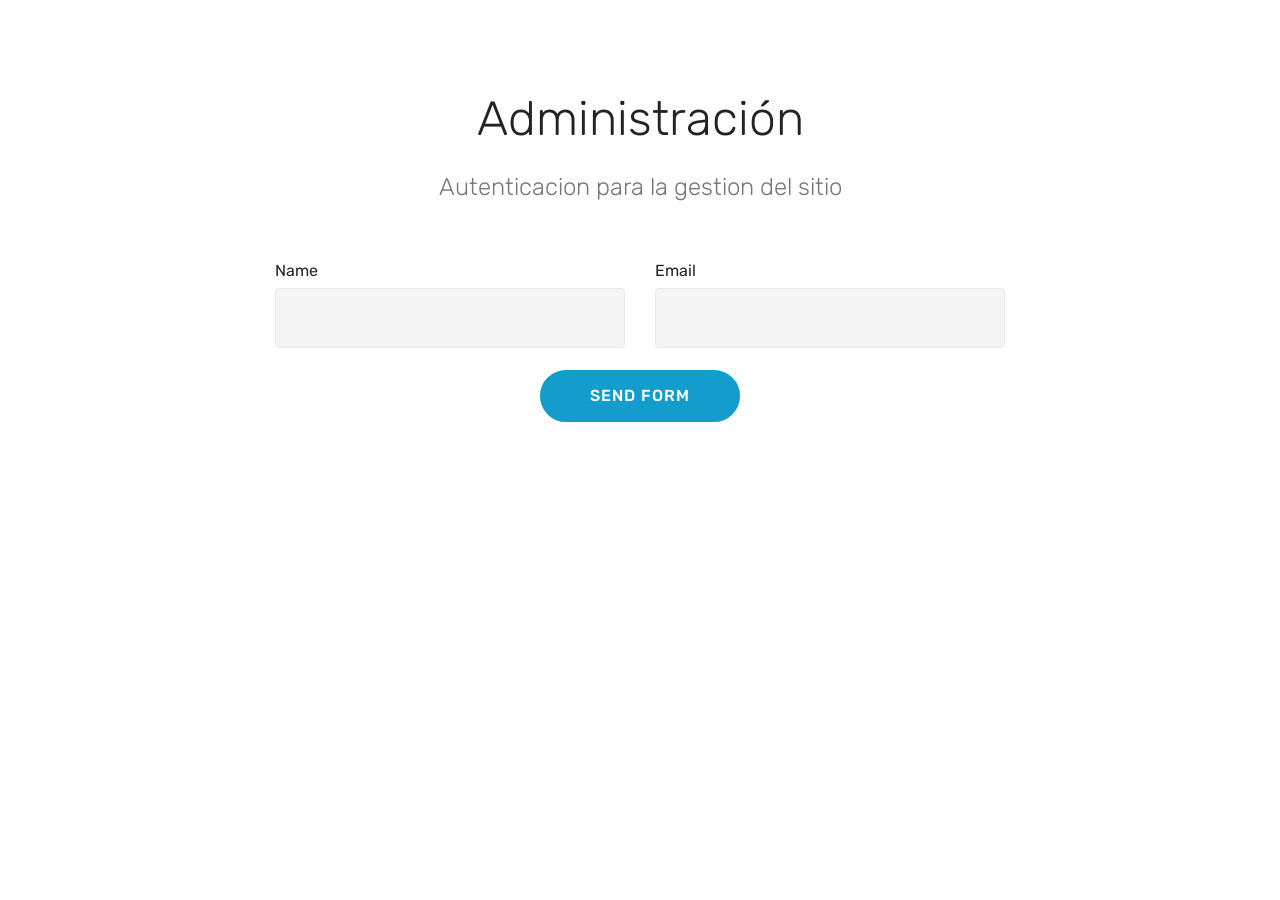
==== src/main/webapp/administra.html @ d298a190 "version 1.0" ====
<!DOCTYPE html>
<html >
<head>
  <!-- Site made with Mobirise Website Builder v4.7.6, https://mobirise.com -->
  <meta charset="UTF-8">
  <meta http-equiv="X-UA-Compatible" content="IE=edge">
  <meta name="generator" content="Mobirise v4.7.6, mobirise.com">
  <meta name="viewport" content="width=device-width, initial-scale=1, minimum-scale=1">
  <link rel="shortcut icon" href="assets/images/logo-corporativo-unir-1-122x60.jpg" type="image/x-icon">
  <meta name="description" content="Website Builder Description">
  <title>administra</title>
  <link rel="stylesheet" href="assets/tether/tether.min.css">
  <link rel="stylesheet" href="assets/bootstrap/css/bootstrap.min.css">
  <link rel="stylesheet" href="assets/bootstrap/css/bootstrap-grid.min.css">
  <link rel="stylesheet" href="assets/bootstrap/css/bootstrap-reboot.min.css">
  <link rel="stylesheet" href="assets/theme/css/style.css">
  <link rel="stylesheet" href="assets/mobirise/css/mbr-additional.css" type="text/css">
  
  
  
</head>
<body>
  <section class="mbr-section form1 cid-qTmgMmeKUG" id="form1-c">

    

    
    <div class="container">
        <div class="row justify-content-center">
            <div class="title col-12 col-lg-8">
                <h2 class="mbr-section-title align-center pb-3 mbr-fonts-style display-2">
                    Administración</h2>
                <h3 class="mbr-section-subtitle align-center mbr-light pb-3 mbr-fonts-style display-5">
                    Autenticacion para la gestion del sitio</h3>
            </div>
        </div>
    </div>
    <div class="container">
        <div class="row justify-content-center">
            <div class="media-container-column col-lg-8" data-form-type="formoid">
                    <div data-form-alert="" hidden="">GRACIAS</div>
            
                    <form class="mbr-form" action="https://mobirise.com/" method="post" data-form-title="Mobirise Form"><input type="hidden" name="email" data-form-email="true" value="Ipz2RAvZMnTRL8A3OuPUV4j29T8P5VPYqhgwn8iJYJGTXv1GTcGL+84+UZfvn0Dc9oRqTUjliE+okbASjLWRcMv5nC27DkCuWOg7b8nq8BiGVfUMK4Eyf81vHFym4gHz" data-form-field="Email">
                        <div class="row row-sm-offset">
                            <div class="col-md-4 multi-horizontal" data-for="name">
                                <div class="form-group">
                                    <label class="form-control-label mbr-fonts-style display-7" for="name-form1-c">Name</label>
                                    <input type="text" class="form-control" name="name" data-form-field="Name" required="" id="name-form1-c">
                                </div>
                            </div>
                            <div class="col-md-4 multi-horizontal" data-for="email">
                                <div class="form-group">
                                    <label class="form-control-label mbr-fonts-style display-7" for="email-form1-c">Email</label>
                                    <input type="email" class="form-control" name="email" data-form-field="Email" required="" id="email-form1-c">
                                </div>
                            </div>
                            
                        </div>
                        
            
                        <span class="input-group-btn">
                            <button href="" type="submit" class="btn btn-primary btn-form display-4">SEND FORM</button>
                        </span>
                    </form>
            </div>
        </div>
    </div>
</section>


  <section class="engine"><a href="https://mobirise.me/d">free website maker</a></section><script src="assets/web/assets/jquery/jquery.min.js"></script>
  <script src="assets/popper/popper.min.js"></script>
  <script src="assets/tether/tether.min.js"></script>
  <script src="assets/bootstrap/js/bootstrap.min.js"></script>
  <script src="assets/smoothscroll/smooth-scroll.js"></script>
  <script src="assets/theme/js/script.js"></script>
  <script src="assets/formoid/formoid.min.js"></script>
  
  
</body>
</html>
---- src/main/webapp/assets/theme/css/style.css ----
/*!
 * Mobirise v4 theme (https://mobirise.com/)
 * Copyright 2017 Mobirise
 */
section {
  background-color: #eeeeee; }

section,
.container,
.container-fluid {
  position: relative;
  word-wrap: break-word; }

a.mbr-iconfont:hover {
  text-decoration: none; }

.article .lead p, .article .lead ul, .article .lead ol, .article .lead pre, .article .lead blockquote {
  margin-bottom: 0; }

a {
  font-style: normal;
  font-weight: 400;
  cursor: pointer; }
  a, a:hover {
    text-decoration: none; }

figure {
  margin-bottom: 0; }

body {
  color: #232323; }

h1, h2, h3, h4, h5, h6,
.h1, .h2, .h3, .h4, .h5, .h6,
.display-1, .display-2, .display-3, .display-4 {
  line-height: 1;
  word-break: break-word;
  word-wrap: break-word; }

b, strong {
  font-weight: bold; }

blockquote {
  padding: 10px 0 10px 20px;
  position: relative;
  border-left: 2px solid;
  border-color: #ff3366; }

input:-webkit-autofill, input:-webkit-autofill:hover, input:-webkit-autofill:focus, input:-webkit-autofill:active {
  transition-delay: 9999s;
  transition-property: background-color, color; }

textarea[type="hidden"] {
  display: none; }

body {
  position: relative; }

section {
  background-position: 50% 50%;
  background-repeat: no-repeat;
  background-size: cover; }
  section .mbr-background-video,
  section .mbr-background-video-preview {
    position: absolute;
    bottom: 0;
    left: 0;
    right: 0;
    top: 0; }

.hidden {
  visibility: hidden; }

.mbr-z-index20 {
  z-index: 20; }

/*! Base colors */
.mbr-white {
  color: #ffffff; }

.mbr-black {
  color: #000000; }

.mbr-bg-white {
  background-color: #ffffff; }

.mbr-bg-black {
  background-color: #000000; }

/*! Text-aligns */
.align-left {
  text-align: left; }

.align-center {
  text-align: center; }

.align-right {
  text-align: right; }

@media (max-width: 767px) {
  .align-left, .align-center, .align-right, .mbr-section-btn, .mbr-section-title {
    text-align: center; } }
/*! Font-weight  */
.mbr-light {
  font-weight: 300; }

.mbr-regular {
  font-weight: 400; }

.mbr-semibold {
  font-weight: 500; }

.mbr-bold {
  font-weight: 700; }

/*! Media  */
.media-size-item {
  -webkit-flex: 1 1 auto;
  -moz-flex: 1 1 auto;
  -ms-flex: 1 1 auto;
  -o-flex: 1 1 auto;
  flex: 1 1 auto; }

.media-content {
  -webkit-flex-basis: 100%;
  flex-basis: 100%; }

.media-container-row {
  display: -ms-flexbox;
  display: -webkit-flex;
  display: flex;
  -webkit-flex-direction: row;
  -ms-flex-direction: row;
  flex-direction: row;
  -webkit-flex-wrap: wrap;
  -ms-flex-wrap: wrap;
  flex-wrap: wrap;
  -webkit-justify-content: center;
  -ms-flex-pack: center;
  justify-content: center;
  -webkit-align-content: center;
  -ms-flex-line-pack: center;
  align-content: center;
  -webkit-align-items: start;
  -ms-flex-align: start;
  align-items: start; }
  .media-container-row .media-size-item {
    width: 400px; }

.media-container-column {
  display: -ms-flexbox;
  display: -webkit-flex;
  display: flex;
  -webkit-flex-direction: column;
  -ms-flex-direction: column;
  flex-direction: column;
  -webkit-flex-wrap: wrap;
  -ms-flex-wrap: wrap;
  flex-wrap: wrap;
  -webkit-justify-content: center;
  -ms-flex-pack: center;
  justify-content: center;
  -webkit-align-content: center;
  -ms-flex-line-pack: center;
  align-content: center;
  -webkit-align-items: stretch;
  -ms-flex-align: stretch;
  align-items: stretch; }
  .media-container-column > * {
    width: 100%; }

@media (min-width: 992px) {
  .media-container-row {
    -webkit-flex-wrap: nowrap;
    -ms-flex-wrap: nowrap;
    flex-wrap: nowrap; } }
figure {
  overflow: hidden; }

figure[mbr-media-size] {
  transition: width 0.1s; }

.mbr-figure img, .mbr-figure iframe {
  display: block;
  width: 100%; }

.card {
  background-color: transparent;
  border: none; }

.card-img {
  text-align: center;
  flex-shrink: 0; }

.media {
  max-width: 100%;
  margin: 0 auto; }

.mbr-figure {
  -ms-flex-item-align: center;
  -ms-grid-row-align: center;
  -webkit-align-self: center;
  align-self: center; }

.media-container > div {
  max-width: 100%; }

.mbr-figure img, .card-img img {
  width: 100%; }

@media (max-width: 991px) {
  .media-size-item {
    width: auto !important; }

  .media {
    width: auto; }

  .mbr-figure {
    width: 100% !important; } }
/*! Buttons */
.mbr-section-btn {
  margin-left: -.25rem;
  margin-right: -.25rem;
  font-size: 0; }

nav .mbr-section-btn {
  margin-left: 0rem;
  margin-right: 0rem; }

/*! Btn icon margin */
.btn .mbr-iconfont, .btn.btn-sm .mbr-iconfont {
  cursor: pointer;
  margin-right: 0.5rem; }

.btn.btn-md .mbr-iconfont, .btn.btn-md .mbr-iconfont {
  margin-right: 0.8rem; }

.mbr-regular {
  font-weight: 400; }

.mbr-semibold {
  font-weight: 500; }

.mbr-bold {
  font-weight: 700; }

[type="submit"] {
  -webkit-appearance: none; }

/*! Full-screen */
.mbr-fullscreen .mbr-overlay {
  min-height: 100vh; }

.mbr-fullscreen {
  display: flex;
  display: -webkit-flex;
  display: -moz-flex;
  display: -ms-flex;
  display: -o-flex;
  align-items: center;
  -webkit-align-items: center;
  min-height: 100vh;
  padding-top: 3rem;
  padding-bottom: 3rem; }

/*! Map */
.map {
  height: 25rem;
  position: relative; }
  .map iframe {
    width: 100%;
    height: 100%; }

/* Form */
.form-asterisk {
  font-family: initial;
  position: absolute;
  top: -2px;
  font-weight: normal; }

/*! Scroll to top arrow */
.mbr-arrow-up {
  bottom: 25px;
  right: 90px;
  position: fixed;
  text-align: right;
  z-index: 5000;
  color: #ffffff;
  font-size: 32px;
  transform: rotate(180deg);
  -webkit-transform: rotate(180deg); }

.mbr-arrow-up a {
  background: rgba(0, 0, 0, 0.2);
  border-radius: 3px;
  color: #fff;
  display: inline-block;
  height: 60px;
  width: 60px;
  outline-style: none !important;
  position: relative;
  text-decoration: none;
  transition: all .3s ease-in-out;
  cursor: pointer;
  text-align: center; }
  .mbr-arrow-up a:hover {
    background-color: rgba(0, 0, 0, 0.4); }
  .mbr-arrow-up a i {
    line-height: 60px; }

.mbr-arrow-up-icon {
  display: block;
  color: #fff; }

.mbr-arrow-up-icon::before {
  content: "\203a";
  display: inline-block;
  font-family: serif;
  font-size: 32px;
  line-height: 1;
  font-style: normal;
  position: relative;
  top: 6px;
  left: -4px;
  -webkit-transform: rotate(-90deg);
  transform: rotate(-90deg); }

/*! Arrow Down */
.mbr-arrow {
  position: absolute;
  bottom: 45px;
  left: 50%;
  width: 60px;
  height: 60px;
  cursor: pointer;
  background-color: rgba(80, 80, 80, 0.5);
  border-radius: 50%;
  -webkit-transform: translateX(-50%);
  transform: translateX(-50%); }
  .mbr-arrow > a {
    display: inline-block;
    text-decoration: none;
    outline-style: none;
    -webkit-animation: arrowdown 1.7s ease-in-out infinite;
    animation: arrowdown 1.7s ease-in-out infinite; }
    .mbr-arrow > a > i {
      position: absolute;
      top: -2px;
      left: 15px;
      font-size: 2rem; }

@keyframes arrowdown {
  0% {
    transform: translateY(0px);
    -webkit-transform: translateY(0px); }
  50% {
    transform: translateY(-5px);
    -webkit-transform: translateY(-5px); }
  100% {
    transform: translateY(0px);
    -webkit-transform: translateY(0px); } }
@-webkit-keyframes arrowdown {
  0% {
    transform: translateY(0px);
    -webkit-transform: translateY(0px); }
  50% {
    transform: translateY(-5px);
    -webkit-transform: translateY(-5px); }
  100% {
    transform: translateY(0px);
    -webkit-transform: translateY(0px); } }
@media (max-width: 500px) {
  .mbr-arrow-up {
    left: 50%;
    right: auto;
    transform: translateX(-50%) rotate(180deg);
    -webkit-transform: translateX(-50%) rotate(180deg); } }
/*Gradients animation*/
@keyframes gradient-animation {
  from {
    background-position: 0% 100%;
    animation-timing-function: ease-in-out; }
  to {
    background-position: 100% 0%;
    animation-timing-function: ease-in-out; } }
@-webkit-keyframes gradient-animation {
  from {
    background-position: 0% 100%;
    animation-timing-function: ease-in-out; }
  to {
    background-position: 100% 0%;
    animation-timing-function: ease-in-out; } }
.bg-gradient {
  background-size: 200% 200%;
  animation: gradient-animation 5s infinite alternate;
  -webkit-animation: gradient-animation 5s infinite alternate; }

.menu .navbar-brand {
  display: -webkit-flex; }
  .menu .navbar-brand span {
    display: flex;
    display: -webkit-flex; }
  .menu .navbar-brand .navbar-caption-wrap {
    display: -webkit-flex; }
  .menu .navbar-brand .navbar-logo img {
    display: -webkit-flex; }
@media (min-width: 768px) and (max-width: 991px) {
  .menu .navbar-toggleable-sm .navbar-nav {
    display: -webkit-box;
    display: -webkit-flex;
    display: -ms-flexbox; } }
@media (min-width: 992px) {
  .menu .navbar-nav.nav-dropdown {
    display: -webkit-flex; }
  .menu .navbar-toggleable-sm .navbar-collapse {
    display: -webkit-flex !important; } }

/*# sourceMappingURL=style.css.map */
.engine {
	position: absolute;
	text-indent: -2400px;
	text-align: center;
	padding: 0;
	top: 0;
	left: -2400px;
}
---- src/main/webapp/assets/mobirise/css/mbr-additional.css ----
@import url(https://fonts.googleapis.com/css?family=Rubik:300,300i,400,400i,500,500i,700,700i,900,900i);





body {
  font-style: normal;
  line-height: 1.5;
}
.mbr-section-title {
  font-style: normal;
  line-height: 1.2;
}
.mbr-section-subtitle {
  line-height: 1.3;
}
.mbr-text {
  font-style: normal;
  line-height: 1.6;
}
.display-1 {
  font-family: 'Rubik', sans-serif;
  font-size: 4.25rem;
}
.display-1 > .mbr-iconfont {
  font-size: 6.8rem;
}
.display-2 {
  font-family: 'Rubik', sans-serif;
  font-size: 3rem;
}
.display-2 > .mbr-iconfont {
  font-size: 4.8rem;
}
.display-4 {
  font-family: 'Rubik', sans-serif;
  font-size: 1rem;
}
.display-4 > .mbr-iconfont {
  font-size: 1.6rem;
}
.display-5 {
  font-family: 'Rubik', sans-serif;
  font-size: 1.5rem;
}
.display-5 > .mbr-iconfont {
  font-size: 2.4rem;
}
.display-7 {
  font-family: 'Rubik', sans-serif;
  font-size: 1rem;
}
.display-7 > .mbr-iconfont {
  font-size: 1.6rem;
}
/* ---- Fluid typography for mobile devices ---- */
/* 1.4 - font scale ratio ( bootstrap == 1.42857 ) */
/* 100vw - current viewport width */
/* (48 - 20)  48 == 48rem == 768px, 20 == 20rem == 320px(minimal supported viewport) */
/* 0.65 - min scale variable, may vary */
@media (max-width: 768px) {
  .display-1 {
    font-size: 3.4rem;
    font-size: calc( 2.1374999999999997rem + (4.25 - 2.1374999999999997) * ((100vw - 20rem) / (48 - 20)));
    line-height: calc( 1.4 * (2.1374999999999997rem + (4.25 - 2.1374999999999997) * ((100vw - 20rem) / (48 - 20))));
  }
  .display-2 {
    font-size: 2.4rem;
    font-size: calc( 1.7rem + (3 - 1.7) * ((100vw - 20rem) / (48 - 20)));
    line-height: calc( 1.4 * (1.7rem + (3 - 1.7) * ((100vw - 20rem) / (48 - 20))));
  }
  .display-4 {
    font-size: 0.8rem;
    font-size: calc( 1rem + (1 - 1) * ((100vw - 20rem) / (48 - 20)));
    line-height: calc( 1.4 * (1rem + (1 - 1) * ((100vw - 20rem) / (48 - 20))));
  }
  .display-5 {
    font-size: 1.2rem;
    font-size: calc( 1.175rem + (1.5 - 1.175) * ((100vw - 20rem) / (48 - 20)));
    line-height: calc( 1.4 * (1.175rem + (1.5 - 1.175) * ((100vw - 20rem) / (48 - 20))));
  }
}
/* Buttons */
.btn {
  font-weight: 500;
  border-width: 2px;
  font-style: normal;
  letter-spacing: 1px;
  margin: .4rem .8rem;
  white-space: normal;
  -webkit-transition: all 0.3s ease-in-out;
  -moz-transition: all 0.3s ease-in-out;
  transition: all 0.3s ease-in-out;
  padding: 1rem 3rem;
  border-radius: 3px;
  display: inline-flex;
  align-items: center;
  justify-content: center;
  word-break: break-word;
}
.btn-sm {
  font-weight: 500;
  letter-spacing: 1px;
  -webkit-transition: all 0.3s ease-in-out;
  -moz-transition: all 0.3s ease-in-out;
  transition: all 0.3s ease-in-out;
  padding: 0.6rem 1.5rem;
  border-radius: 3px;
}
.btn-md {
  font-weight: 500;
  letter-spacing: 1px;
  margin: .4rem .8rem !important;
  -webkit-transition: all 0.3s ease-in-out;
  -moz-transition: all 0.3s ease-in-out;
  transition: all 0.3s ease-in-out;
  padding: 1rem 3rem;
  border-radius: 3px;
}
.btn-lg {
  font-weight: 500;
  letter-spacing: 1px;
  margin: .4rem .8rem !important;
  -webkit-transition: all 0.3s ease-in-out;
  -moz-transition: all 0.3s ease-in-out;
  transition: all 0.3s ease-in-out;
  padding: 1.2rem 3.2rem;
  border-radius: 3px;
}
.bg-primary {
  background-color: #149dcc !important;
}
.bg-success {
  background-color: #f7ed4a !important;
}
.bg-info {
  background-color: #82786e !important;
}
.bg-warning {
  background-color: #879a9f !important;
}
.bg-danger {
  background-color: #b1a374 !important;
}
.btn-primary,
.btn-primary:active {
  background-color: #149dcc !important;
  border-color: #149dcc !important;
  color: #ffffff !important;
}
.btn-primary:hover,
.btn-primary:focus,
.btn-primary.focus,
.btn-primary.active {
  color: #ffffff !important;
  background-color: #0d6786 !important;
  border-color: #0d6786 !important;
}
.btn-primary.disabled,
.btn-primary:disabled {
  color: #ffffff !important;
  background-color: #0d6786 !important;
  border-color: #0d6786 !important;
}
.btn-secondary,
.btn-secondary:active {
  background-color: #ff3366 !important;
  border-color: #ff3366 !important;
  color: #ffffff !important;
}
.btn-secondary:hover,
.btn-secondary:focus,
.btn-secondary.focus,
.btn-secondary.active {
  color: #ffffff !important;
  background-color: #e50039 !important;
  border-color: #e50039 !important;
}
.btn-secondary.disabled,
.btn-secondary:disabled {
  color: #ffffff !important;
  background-color: #e50039 !important;
  border-color: #e50039 !important;
}
.btn-info,
.btn-info:active {
  background-color: #82786e !important;
  border-color: #82786e !important;
  color: #ffffff !important;
}
.btn-info:hover,
.btn-info:focus,
.btn-info.focus,
.btn-info.active {
  color: #ffffff !important;
  background-color: #59524b !important;
  border-color: #59524b !important;
}
.btn-info.disabled,
.btn-info:disabled {
  color: #ffffff !important;
  background-color: #59524b !important;
  border-color: #59524b !important;
}
.btn-success,
.btn-success:active {
  background-color: #f7ed4a !important;
  border-color: #f7ed4a !important;
  color: #3f3c03 !important;
}
.btn-success:hover,
.btn-success:focus,
.btn-success.focus,
.btn-success.active {
  color: #3f3c03 !important;
  background-color: #eadd0a !important;
  border-color: #eadd0a !important;
}
.btn-success.disabled,
.btn-success:disabled {
  color: #3f3c03 !important;
  background-color: #eadd0a !important;
  border-color: #eadd0a !important;
}
.btn-warning,
.btn-warning:active {
  background-color: #879a9f !important;
  border-color: #879a9f !important;
  color: #ffffff !important;
}
.btn-warning:hover,
.btn-warning:focus,
.btn-warning.focus,
.btn-warning.active {
  color: #ffffff !important;
  background-color: #617479 !important;
  border-color: #617479 !important;
}
.btn-warning.disabled,
.btn-warning:disabled {
  color: #ffffff !important;
  background-color: #617479 !important;
  border-color: #617479 !important;
}
.btn-danger,
.btn-danger:active {
  background-color: #b1a374 !important;
  border-color: #b1a374 !important;
  color: #ffffff !important;
}
.btn-danger:hover,
.btn-danger:focus,
.btn-danger.focus,
.btn-danger.active {
  color: #ffffff !important;
  background-color: #8b7d4e !important;
  border-color: #8b7d4e !important;
}
.btn-danger.disabled,
.btn-danger:disabled {
  color: #ffffff !important;
  background-color: #8b7d4e !important;
  border-color: #8b7d4e !important;
}
.btn-white {
  color: #333333 !important;
}
.btn-white,
.btn-white:active {
  background-color: #ffffff !important;
  border-color: #ffffff !important;
  color: #808080 !important;
}
.btn-white:hover,
.btn-white:focus,
.btn-white.focus,
.btn-white.active {
  color: #808080 !important;
  background-color: #d9d9d9 !important;
  border-color: #d9d9d9 !important;
}
.btn-white.disabled,
.btn-white:disabled {
  color: #808080 !important;
  background-color: #d9d9d9 !important;
  border-color: #d9d9d9 !important;
}
.btn-black,
.btn-black:active {
  background-color: #333333 !important;
  border-color: #333333 !important;
  color: #ffffff !important;
}
.btn-black:hover,
.btn-black:focus,
.btn-black.focus,
.btn-black.active {
  color: #ffffff !important;
  background-color: #0d0d0d !important;
  border-color: #0d0d0d !important;
}
.btn-black.disabled,
.btn-black:disabled {
  color: #ffffff !important;
  background-color: #0d0d0d !important;
  border-color: #0d0d0d !important;
}
.btn-primary-outline,
.btn-primary-outline:active {
  background: none;
  border-color: #0b566f;
  color: #0b566f;
}
.btn-primary-outline:hover,
.btn-primary-outline:focus,
.btn-primary-outline.focus,
.btn-primary-outline.active {
  color: #ffffff;
  background-color: #149dcc;
  border-color: #149dcc;
}
.btn-primary-outline.disabled,
.btn-primary-outline:disabled {
  color: #ffffff !important;
  background-color: #149dcc !important;
  border-color: #149dcc !important;
}
.btn-secondary-outline,
.btn-secondary-outline:active {
  background: none;
  border-color: #cc0033;
  color: #cc0033;
}
.btn-secondary-outline:hover,
.btn-secondary-outline:focus,
.btn-secondary-outline.focus,
.btn-secondary-outline.active {
  color: #ffffff;
  background-color: #ff3366;
  border-color: #ff3366;
}
.btn-secondary-outline.disabled,
.btn-secondary-outline:disabled {
  color: #ffffff !important;
  background-color: #ff3366 !important;
  border-color: #ff3366 !important;
}
.btn-info-outline,
.btn-info-outline:active {
  background: none;
  border-color: #4b453f;
  color: #4b453f;
}
.btn-info-outline:hover,
.btn-info-outline:focus,
.btn-info-outline.focus,
.btn-info-outline.active {
  color: #ffffff;
  background-color: #82786e;
  border-color: #82786e;
}
.btn-info-outline.disabled,
.btn-info-outline:disabled {
  color: #ffffff !important;
  background-color: #82786e !important;
  border-color: #82786e !important;
}
.btn-success-outline,
.btn-success-outline:active {
  background: none;
  border-color: #d2c609;
  color: #d2c609;
}
.btn-success-outline:hover,
.btn-success-outline:focus,
.btn-success-outline.focus,
.btn-success-outline.active {
  color: #3f3c03;
  background-color: #f7ed4a;
  border-color: #f7ed4a;
}
.btn-success-outline.disabled,
.btn-success-outline:disabled {
  color: #3f3c03 !important;
  background-color: #f7ed4a !important;
  border-color: #f7ed4a !important;
}
.btn-warning-outline,
.btn-warning-outline:active {
  background: none;
  border-color: #55666b;
  color: #55666b;
}
.btn-warning-outline:hover,
.btn-warning-outline:focus,
.btn-warning-outline.focus,
.btn-warning-outline.active {
  color: #ffffff;
  background-color: #879a9f;
  border-color: #879a9f;
}
.btn-warning-outline.disabled,
.btn-warning-outline:disabled {
  color: #ffffff !important;
  background-color: #879a9f !important;
  border-color: #879a9f !important;
}
.btn-danger-outline,
.btn-danger-outline:active {
  background: none;
  border-color: #7a6e45;
  color: #7a6e45;
}
.btn-danger-outline:hover,
.btn-danger-outline:focus,
.btn-danger-outline.focus,
.btn-danger-outline.active {
  color: #ffffff;
  background-color: #b1a374;
  border-color: #b1a374;
}
.btn-danger-outline.disabled,
.btn-danger-outline:disabled {
  color: #ffffff !important;
  background-color: #b1a374 !important;
  border-color: #b1a374 !important;
}
.btn-black-outline,
.btn-black-outline:active {
  background: none;
  border-color: #000000;
  color: #000000;
}
.btn-black-outline:hover,
.btn-black-outline:focus,
.btn-black-outline.focus,
.btn-black-outline.active {
  color: #ffffff;
  background-color: #333333;
  border-color: #333333;
}
.btn-black-outline.disabled,
.btn-black-outline:disabled {
  color: #ffffff !important;
  background-color: #333333 !important;
  border-color: #333333 !important;
}
.btn-white-outline,
.btn-white-outline:active,
.btn-white-outline.active {
  background: none;
  border-color: #ffffff;
  color: #ffffff;
}
.btn-white-outline:hover,
.btn-white-outline:focus,
.btn-white-outline.focus {
  color: #333333;
  background-color: #ffffff;
  border-color: #ffffff;
}
.text-primary {
  color: #149dcc !important;
}
.text-secondary {
  color: #ff3366 !important;
}
.text-success {
  color: #f7ed4a !important;
}
.text-info {
  color: #82786e !important;
}
.text-warning {
  color: #879a9f !important;
}
.text-danger {
  color: #b1a374 !important;
}
.text-white {
  color: #ffffff !important;
}
.text-black {
  color: #000000 !important;
}
a.text-primary:hover,
a.text-primary:focus {
  color: #0b566f !important;
}
a.text-secondary:hover,
a.text-secondary:focus {
  color: #cc0033 !important;
}
a.text-success:hover,
a.text-success:focus {
  color: #d2c609 !important;
}
a.text-info:hover,
a.text-info:focus {
  color: #4b453f !important;
}
a.text-warning:hover,
a.text-warning:focus {
  color: #55666b !important;
}
a.text-danger:hover,
a.text-danger:focus {
  color: #7a6e45 !important;
}
a.text-white:hover,
a.text-white:focus {
  color: #b3b3b3 !important;
}
a.text-black:hover,
a.text-black:focus {
  color: #4d4d4d !important;
}
.alert-success {
  background-color: #70c770;
}
.alert-info {
  background-color: #82786e;
}
.alert-warning {
  background-color: #879a9f;
}
.alert-danger {
  background-color: #b1a374;
}
.mbr-section-btn a.btn:not(.btn-form) {
  border-radius: 100px;
}
.mbr-section-btn a.btn:not(.btn-form):hover,
.mbr-section-btn a.btn:not(.btn-form):focus {
  box-shadow: none !important;
}
.mbr-section-btn a.btn:not(.btn-form):hover,
.mbr-section-btn a.btn:not(.btn-form):focus {
  box-shadow: 0 10px 40px 0 rgba(0, 0, 0, 0.2) !important;
  -webkit-box-shadow: 0 10px 40px 0 rgba(0, 0, 0, 0.2) !important;
}
.mbr-gallery-filter li a {
  border-radius: 100px !important;
}
.mbr-gallery-filter li.active .btn {
  background-color: #149dcc;
  border-color: #149dcc;
  color: #ffffff;
}
.mbr-gallery-filter li.active .btn:focus {
  box-shadow: none;
}
.nav-tabs .nav-link {
  border-radius: 100px !important;
}
.btn-form {
  border-radius: 0;
}
.btn-form:hover {
  cursor: pointer;
}
a,
a:hover {
  color: #149dcc;
}
.mbr-plan-header.bg-primary .mbr-plan-subtitle,
.mbr-plan-header.bg-primary .mbr-plan-price-desc {
  color: #b4e6f8;
}
.mbr-plan-header.bg-success .mbr-plan-subtitle,
.mbr-plan-header.bg-success .mbr-plan-price-desc {
  color: #ffffff;
}
.mbr-plan-header.bg-info .mbr-plan-subtitle,
.mbr-plan-header.bg-info .mbr-plan-price-desc {
  color: #beb8b2;
}
.mbr-plan-header.bg-warning .mbr-plan-subtitle,
.mbr-plan-header.bg-warning .mbr-plan-price-desc {
  color: #ced6d8;
}
.mbr-plan-header.bg-danger .mbr-plan-subtitle,
.mbr-plan-header.bg-danger .mbr-plan-price-desc {
  color: #dfd9c6;
}
/* Scroll to top button*/
.scrollToTop_wraper {
  display: none;
}
#scrollToTop a i:before {
  content: '';
  position: absolute;
  height: 40%;
  top: 25%;
  background: #fff;
  width: 2px;
  left: calc(50% - 1px);
}
#scrollToTop a i:after {
  content: '';
  position: absolute;
  display: block;
  border-top: 2px solid #fff;
  border-right: 2px solid #fff;
  width: 40%;
  height: 40%;
  left: 30%;
  bottom: 30%;
  transform: rotate(135deg);
}
/* Others*/
.note-check a[data-value=Rubik] {
  font-style: normal;
}
.mbr-arrow a {
  color: #ffffff;
}
@media (max-width: 767px) {
  .mbr-arrow {
    display: none;
  }
}
.form-control-label {
  position: relative;
  cursor: pointer;
  margin-bottom: .357em;
  padding: 0;
}
.alert {
  color: #ffffff;
  border-radius: 0;
  border: 0;
  font-size: .875rem;
  line-height: 1.5;
  margin-bottom: 1.875rem;
  padding: 1.25rem;
  position: relative;
}
.alert.alert-form::after {
  background-color: inherit;
  bottom: -7px;
  content: "";
  display: block;
  height: 14px;
  left: 50%;
  margin-left: -7px;
  position: absolute;
  transform: rotate(45deg);
  width: 14px;
}
.form-control {
  background-color: #f5f5f5;
  box-shadow: none;
  color: #565656;
  font-family: 'Rubik', sans-serif;
  font-size: 1rem;
  line-height: 1.43;
  min-height: 3.5em;
  padding: 1.07em .5em;
}
.form-control > .mbr-iconfont {
  font-size: 1.6rem;
}
.form-control,
.form-control:focus {
  border: 1px solid #e8e8e8;
}
.form-active .form-control:invalid {
  border-color: red;
}
.mbr-overlay {
  background-color: #000;
  bottom: 0;
  left: 0;
  opacity: .5;
  position: absolute;
  right: 0;
  top: 0;
  z-index: 0;
}
blockquote {
  font-style: italic;
  padding: 10px 0 10px 20px;
  font-size: 1.09rem;
  position: relative;
  border-color: #149dcc;
  border-width: 3px;
}
ul,
ol,
pre,
blockquote {
  margin-bottom: 2.3125rem;
}
pre {
  background: #f4f4f4;
  padding: 10px 24px;
  white-space: pre-wrap;
}
.inactive {
  -webkit-user-select: none;
  -moz-user-select: none;
  -ms-user-select: none;
  user-select: none;
  pointer-events: none;
  -webkit-user-drag: none;
  user-drag: none;
}
.mbr-section__comments .row {
  justify-content: center;
}
/* Forms */
.mbr-form .btn {
  margin: .4rem 0;
}
.mbr-form .input-group-btn a.btn {
  border-radius: 100px !important;
}
.mbr-form .input-group-btn a.btn:hover {
  box-shadow: 0 10px 40px 0 rgba(0, 0, 0, 0.2);
}
.mbr-form .input-group-btn button[type="submit"] {
  border-radius: 100px !important;
  padding: 1rem 3rem;
}
.mbr-form .input-group-btn button[type="submit"]:hover {
  box-shadow: 0 10px 40px 0 rgba(0, 0, 0, 0.2);
}
.form2 .form-control {
  border-top-left-radius: 100px;
  border-bottom-left-radius: 100px;
}
.form2 .input-group-btn a.btn {
  border-top-left-radius: 0 !important;
  border-bottom-left-radius: 0 !important;
}
.form2 .input-group-btn button[type="submit"] {
  border-top-left-radius: 0 !important;
  border-bottom-left-radius: 0 !important;
}
.form3 input[type="email"] {
  border-radius: 100px !important;
}
@media (max-width: 349px) {
  .form2 input[type="email"] {
    border-radius: 100px !important;
  }
  .form2 .input-group-btn a.btn {
    border-radius: 100px !important;
  }
  .form2 .input-group-btn button[type="submit"] {
    border-radius: 100px !important;
  }
}
@media (max-width: 767px) {
  .btn {
    font-size: .75rem !important;
  }
  .btn .mbr-iconfont {
    font-size: 1rem !important;
  }
}
/* Social block */
.btn-social {
  font-size: 20px;
  border-radius: 50%;
  padding: 0;
  width: 44px;
  height: 44px;
  line-height: 44px;
  text-align: center;
  position: relative;
  border: 2px solid #c0a375;
  border-color: #149dcc;
  color: #232323;
  cursor: pointer;
}
.btn-social i {
  top: 0;
  line-height: 44px;
  width: 44px;
}
.btn-social:hover {
  color: #fff;
  background: #149dcc;
}
.btn-social + .btn {
  margin-left: .1rem;
}
/* Footer */
.mbr-footer-content li::before,
.mbr-footer .mbr-contacts li::before {
  background: #149dcc;
}
.mbr-footer-content li a:hover,
.mbr-footer .mbr-contacts li a:hover {
  color: #149dcc;
}
.footer3 input[type="email"],
.footer4 input[type="email"] {
  border-radius: 100px !important;
}
.footer3 .input-group-btn a.btn,
.footer4 .input-group-btn a.btn {
  border-radius: 100px !important;
}
.footer3 .input-group-btn button[type="submit"],
.footer4 .input-group-btn button[type="submit"] {
  border-radius: 100px !important;
}
/* Headers*/
.header13 .form-inline input[type="email"],
.header14 .form-inline input[type="email"] {
  border-radius: 100px;
}
.header13 .form-inline input[type="text"],
.header14 .form-inline input[type="text"] {
  border-radius: 100px;
}
.header13 .form-inline input[type="tel"],
.header14 .form-inline input[type="tel"] {
  border-radius: 100px;
}
.header13 .form-inline a.btn,
.header14 .form-inline a.btn {
  border-radius: 100px;
}
.header13 .form-inline button,
.header14 .form-inline button {
  border-radius: 100px !important;
}
.offset-1 {
  margin-left: 8.33333%;
}
.offset-2 {
  margin-left: 16.66667%;
}
.offset-3 {
  margin-left: 25%;
}
.offset-4 {
  margin-left: 33.33333%;
}
.offset-5 {
  margin-left: 41.66667%;
}
.offset-6 {
  margin-left: 50%;
}
.offset-7 {
  margin-left: 58.33333%;
}
.offset-8 {
  margin-left: 66.66667%;
}
.offset-9 {
  margin-left: 75%;
}
.offset-10 {
  margin-left: 83.33333%;
}
.offset-11 {
  margin-left: 91.66667%;
}
@media (min-width: 576px) {
  .offset-sm-0 {
    margin-left: 0%;
  }
  .offset-sm-1 {
    margin-left: 8.33333%;
  }
  .offset-sm-2 {
    margin-left: 16.66667%;
  }
  .offset-sm-3 {
    margin-left: 25%;
  }
  .offset-sm-4 {
    margin-left: 33.33333%;
  }
  .offset-sm-5 {
    margin-left: 41.66667%;
  }
  .offset-sm-6 {
    margin-left: 50%;
  }
  .offset-sm-7 {
    margin-left: 58.33333%;
  }
  .offset-sm-8 {
    margin-left: 66.66667%;
  }
  .offset-sm-9 {
    margin-left: 75%;
  }
  .offset-sm-10 {
    margin-left: 83.33333%;
  }
  .offset-sm-11 {
    margin-left: 91.66667%;
  }
}
@media (min-width: 768px) {
  .offset-md-0 {
    margin-left: 0%;
  }
  .offset-md-1 {
    margin-left: 8.33333%;
  }
  .offset-md-2 {
    margin-left: 16.66667%;
  }
  .offset-md-3 {
    margin-left: 25%;
  }
  .offset-md-4 {
    margin-left: 33.33333%;
  }
  .offset-md-5 {
    margin-left: 41.66667%;
  }
  .offset-md-6 {
    margin-left: 50%;
  }
  .offset-md-7 {
    margin-left: 58.33333%;
  }
  .offset-md-8 {
    margin-left: 66.66667%;
  }
  .offset-md-9 {
    margin-left: 75%;
  }
  .offset-md-10 {
    margin-left: 83.33333%;
  }
  .offset-md-11 {
    margin-left: 91.66667%;
  }
}
@media (min-width: 992px) {
  .offset-lg-0 {
    margin-left: 0%;
  }
  .offset-lg-1 {
    margin-left: 8.33333%;
  }
  .offset-lg-2 {
    margin-left: 16.66667%;
  }
  .offset-lg-3 {
    margin-left: 25%;
  }
  .offset-lg-4 {
    margin-left: 33.33333%;
  }
  .offset-lg-5 {
    margin-left: 41.66667%;
  }
  .offset-lg-6 {
    margin-left: 50%;
  }
  .offset-lg-7 {
    margin-left: 58.33333%;
  }
  .offset-lg-8 {
    margin-left: 66.66667%;
  }
  .offset-lg-9 {
    margin-left: 75%;
  }
  .offset-lg-10 {
    margin-left: 83.33333%;
  }
  .offset-lg-11 {
    margin-left: 91.66667%;
  }
}
@media (min-width: 1200px) {
  .offset-xl-0 {
    margin-left: 0%;
  }
  .offset-xl-1 {
    margin-left: 8.33333%;
  }
  .offset-xl-2 {
    margin-left: 16.66667%;
  }
  .offset-xl-3 {
    margin-left: 25%;
  }
  .offset-xl-4 {
    margin-left: 33.33333%;
  }
  .offset-xl-5 {
    margin-left: 41.66667%;
  }
  .offset-xl-6 {
    margin-left: 50%;
  }
  .offset-xl-7 {
    margin-left: 58.33333%;
  }
  .offset-xl-8 {
    margin-left: 66.66667%;
  }
  .offset-xl-9 {
    margin-left: 75%;
  }
  .offset-xl-10 {
    margin-left: 83.33333%;
  }
  .offset-xl-11 {
    margin-left: 91.66667%;
  }
}
.navbar-toggler {
  -webkit-align-self: flex-start;
  -ms-flex-item-align: start;
  align-self: flex-start;
  padding: 0.25rem 0.75rem;
  font-size: 1.25rem;
  line-height: 1;
  background: transparent;
  border: 1px solid transparent;
  -webkit-border-radius: 0.25rem;
  border-radius: 0.25rem;
}
.navbar-toggler:focus,
.navbar-toggler:hover {
  text-decoration: none;
}
.navbar-toggler-icon {
  display: inline-block;
  width: 1.5em;
  height: 1.5em;
  vertical-align: middle;
  content: "";
  background: no-repeat center center;
  -webkit-background-size: 100% 100%;
  -o-background-size: 100% 100%;
  background-size: 100% 100%;
}
.navbar-toggler-left {
  position: absolute;
  left: 1rem;
}
.navbar-toggler-right {
  position: absolute;
  right: 1rem;
}
@media (max-width: 575px) {
  .navbar-toggleable .navbar-nav .dropdown-menu {
    position: static;
    float: none;
  }
  .navbar-toggleable > .container {
    padding-right: 0;
    padding-left: 0;
  }
}
@media (min-width: 576px) {
  .navbar-toggleable {
    -webkit-box-orient: horizontal;
    -webkit-box-direction: normal;
    -webkit-flex-direction: row;
    -ms-flex-direction: row;
    flex-direction: row;
    -webkit-flex-wrap: nowrap;
    -ms-flex-wrap: nowrap;
    flex-wrap: nowrap;
    -webkit-box-align: center;
    -webkit-align-items: center;
    -ms-flex-align: center;
    align-items: center;
  }
  .navbar-toggleable .navbar-nav {
    -webkit-box-orient: horizontal;
    -webkit-box-direction: normal;
    -webkit-flex-direction: row;
    -ms-flex-direction: row;
    flex-direction: row;
  }
  .navbar-toggleable .navbar-nav .nav-link {
    padding-right: .5rem;
    padding-left: .5rem;
  }
  .navbar-toggleable > .container {
    display: -webkit-box;
    display: -webkit-flex;
    display: -ms-flexbox;
    display: flex;
    -webkit-flex-wrap: nowrap;
    -ms-flex-wrap: nowrap;
    flex-wrap: nowrap;
    -webkit-box-align: center;
    -webkit-align-items: center;
    -ms-flex-align: center;
    align-items: center;
  }
  .navbar-toggleable .navbar-collapse {
    display: -webkit-box !important;
    display: -webkit-flex !important;
    display: -ms-flexbox !important;
    display: flex !important;
    width: 100%;
  }
  .navbar-toggleable .navbar-toggler {
    display: none;
  }
}
@media (max-width: 767px) {
  .navbar-toggleable-sm .navbar-nav .dropdown-menu {
    position: static;
    float: none;
  }
  .navbar-toggleable-sm > .container {
    padding-right: 0;
    padding-left: 0;
  }
}
@media (min-width: 768px) {
  .navbar-toggleable-sm {
    -webkit-box-orient: horizontal;
    -webkit-box-direction: normal;
    -webkit-flex-direction: row;
    -ms-flex-direction: row;
    flex-direction: row;
    -webkit-flex-wrap: nowrap;
    -ms-flex-wrap: nowrap;
    flex-wrap: nowrap;
    -webkit-box-align: center;
    -webkit-align-items: center;
    -ms-flex-align: center;
    align-items: center;
  }
  .navbar-toggleable-sm .navbar-nav {
    -webkit-box-orient: horizontal;
    -webkit-box-direction: normal;
    -webkit-flex-direction: row;
    -ms-flex-direction: row;
    flex-direction: row;
  }
  .navbar-toggleable-sm .navbar-nav .nav-link {
    padding-right: .5rem;
    padding-left: .5rem;
  }
  .navbar-toggleable-sm > .container {
    display: -webkit-box;
    display: -webkit-flex;
    display: -ms-flexbox;
    display: flex;
    -webkit-flex-wrap: nowrap;
    -ms-flex-wrap: nowrap;
    flex-wrap: nowrap;
    -webkit-box-align: center;
    -webkit-align-items: center;
    -ms-flex-align: center;
    align-items: center;
  }
  .navbar-toggleable-sm .navbar-collapse {
    display: -webkit-box !important;
    display: -webkit-flex !important;
    display: -ms-flexbox !important;
    display: flex !important;
    width: 100%;
  }
  .navbar-toggleable-sm .navbar-toggler {
    display: none;
  }
}
@media (max-width: 991px) {
  .navbar-toggleable-md .navbar-nav .dropdown-menu {
    position: static;
    float: none;
  }
  .navbar-toggleable-md > .container {
    padding-right: 0;
    padding-left: 0;
  }
}
@media (min-width: 992px) {
  .navbar-toggleable-md {
    -webkit-box-orient: horizontal;
    -webkit-box-direction: normal;
    -webkit-flex-direction: row;
    -ms-flex-direction: row;
    flex-direction: row;
    -webkit-flex-wrap: nowrap;
    -ms-flex-wrap: nowrap;
    flex-wrap: nowrap;
    -webkit-box-align: center;
    -webkit-align-items: center;
    -ms-flex-align: center;
    align-items: center;
  }
  .navbar-toggleable-md .navbar-nav {
    -webkit-box-orient: horizontal;
    -webkit-box-direction: normal;
    -webkit-flex-direction: row;
    -ms-flex-direction: row;
    flex-direction: row;
  }
  .navbar-toggleable-md .navbar-nav .nav-link {
    padding-right: .5rem;
    padding-left: .5rem;
  }
  .navbar-toggleable-md > .container {
    display: -webkit-box;
    display: -webkit-flex;
    display: -ms-flexbox;
    display: flex;
    -webkit-flex-wrap: nowrap;
    -ms-flex-wrap: nowrap;
    flex-wrap: nowrap;
    -webkit-box-align: center;
    -webkit-align-items: center;
    -ms-flex-align: center;
    align-items: center;
  }
  .navbar-toggleable-md .navbar-collapse {
    display: -webkit-box !important;
    display: -webkit-flex !important;
    display: -ms-flexbox !important;
    display: flex !important;
    width: 100%;
  }
  .navbar-toggleable-md .navbar-toggler {
    display: none;
  }
}
@media (max-width: 1199px) {
  .navbar-toggleable-lg .navbar-nav .dropdown-menu {
    position: static;
    float: none;
  }
  .navbar-toggleable-lg > .container {
    padding-right: 0;
    padding-left: 0;
  }
}
@media (min-width: 1200px) {
  .navbar-toggleable-lg {
    -webkit-box-orient: horizontal;
    -webkit-box-direction: normal;
    -webkit-flex-direction: row;
    -ms-flex-direction: row;
    flex-direction: row;
    -webkit-flex-wrap: nowrap;
    -ms-flex-wrap: nowrap;
    flex-wrap: nowrap;
    -webkit-box-align: center;
    -webkit-align-items: center;
    -ms-flex-align: center;
    align-items: center;
  }
  .navbar-toggleable-lg .navbar-nav {
    -webkit-box-orient: horizontal;
    -webkit-box-direction: normal;
    -webkit-flex-direction: row;
    -ms-flex-direction: row;
    flex-direction: row;
  }
  .navbar-toggleable-lg .navbar-nav .nav-link {
    padding-right: .5rem;
    padding-left: .5rem;
  }
  .navbar-toggleable-lg > .container {
    display: -webkit-box;
    display: -webkit-flex;
    display: -ms-flexbox;
    display: flex;
    -webkit-flex-wrap: nowrap;
    -ms-flex-wrap: nowrap;
    flex-wrap: nowrap;
    -webkit-box-align: center;
    -webkit-align-items: center;
    -ms-flex-align: center;
    align-items: center;
  }
  .navbar-toggleable-lg .navbar-collapse {
    display: -webkit-box !important;
    display: -webkit-flex !important;
    display: -ms-flexbox !important;
    display: flex !important;
    width: 100%;
  }
  .navbar-toggleable-lg .navbar-toggler {
    display: none;
  }
}
.navbar-toggleable-xl {
  -webkit-box-orient: horizontal;
  -webkit-box-direction: normal;
  -webkit-flex-direction: row;
  -ms-flex-direction: row;
  flex-direction: row;
  -webkit-flex-wrap: nowrap;
  -ms-flex-wrap: nowrap;
  flex-wrap: nowrap;
  -webkit-box-align: center;
  -webkit-align-items: center;
  -ms-flex-align: center;
  align-items: center;
}
.navbar-toggleable-xl .navbar-nav .dropdown-menu {
  position: static;
  float: none;
}
.navbar-toggleable-xl > .container {
  padding-right: 0;
  padding-left: 0;
}
.navbar-toggleable-xl .navbar-nav {
  -webkit-box-orient: horizontal;
  -webkit-box-direction: normal;
  -webkit-flex-direction: row;
  -ms-flex-direction: row;
  flex-direction: row;
}
.navbar-toggleable-xl .navbar-nav .nav-link {
  padding-right: .5rem;
  padding-left: .5rem;
}
.navbar-toggleable-xl > .container {
  display: -webkit-box;
  display: -webkit-flex;
  display: -ms-flexbox;
  display: flex;
  -webkit-flex-wrap: nowrap;
  -ms-flex-wrap: nowrap;
  flex-wrap: nowrap;
  -webkit-box-align: center;
  -webkit-align-items: center;
  -ms-flex-align: center;
  align-items: center;
}
.navbar-toggleable-xl .navbar-collapse {
  display: -webkit-box !important;
  display: -webkit-flex !important;
  display: -ms-flexbox !important;
  display: flex !important;
  width: 100%;
}
.navbar-toggleable-xl .navbar-toggler {
  display: none;
}
.card-img {
  width: auto;
}
.menu .navbar.collapsed:not(.beta-menu) {
  flex-direction: column;
}
.carousel-item.active,
.carousel-item-next,
.carousel-item-prev {
  display: -webkit-box;
  display: -webkit-flex;
  display: -ms-flexbox;
  display: flex;
}
.note-air-layout .dropup .dropdown-menu,
.note-air-layout .navbar-fixed-bottom .dropdown .dropdown-menu {
  bottom: initial !important;
}
html,
body {
  height: auto;
  min-height: 100vh;
}
.dropup .dropdown-toggle::after {
  display: none;
}
.cid-qTzq6lEpf1 .navbar {
  background: #ffffff;
  transition: none;
  min-height: 77px;
  padding: .5rem 0;
}
.cid-qTzq6lEpf1 .navbar-dropdown.bg-color.transparent.opened {
  background: #ffffff;
}
.cid-qTzq6lEpf1 a {
  font-style: normal;
}
.cid-qTzq6lEpf1 .nav-item span {
  padding-right: 0.4em;
  line-height: 0.5em;
  vertical-align: text-bottom;
  position: relative;
  text-decoration: none;
}
.cid-qTzq6lEpf1 .nav-item a {
  display: flex;
  align-items: center;
  justify-content: center;
  padding: 0.7rem 0 !important;
  margin: 0rem .65rem !important;
}
.cid-qTzq6lEpf1 .nav-item:focus,
.cid-qTzq6lEpf1 .nav-link:focus {
  outline: none;
}
.cid-qTzq6lEpf1 .btn {
  padding: 0.4rem 1.5rem;
  display: inline-flex;
  align-items: center;
}
.cid-qTzq6lEpf1 .btn .mbr-iconfont {
  font-size: 1.6rem;
}
.cid-qTzq6lEpf1 .menu-logo {
  margin-right: auto;
}
.cid-qTzq6lEpf1 .menu-logo .navbar-brand {
  display: flex;
  margin-left: 5rem;
  padding: 0;
  transition: padding .2s;
  min-height: 3.8rem;
  align-items: center;
}
.cid-qTzq6lEpf1 .menu-logo .navbar-brand .navbar-caption-wrap {
  display: flex;
  -webkit-align-items: center;
  align-items: center;
  word-break: break-word;
  min-width: 7rem;
  margin: .3rem 0;
}
.cid-qTzq6lEpf1 .menu-logo .navbar-brand .navbar-caption-wrap .navbar-caption {
  line-height: 1.2rem !important;
  padding-right: 2rem;
}
.cid-qTzq6lEpf1 .menu-logo .navbar-brand .navbar-logo {
  font-size: 4rem;
  transition: font-size 0.25s;
}
.cid-qTzq6lEpf1 .menu-logo .navbar-brand .navbar-logo img {
  display: flex;
}
.cid-qTzq6lEpf1 .menu-logo .navbar-brand .navbar-logo .mbr-iconfont {
  transition: font-size 0.25s;
}
.cid-qTzq6lEpf1 .navbar-toggleable-sm .navbar-collapse {
  justify-content: flex-end;
  -webkit-justify-content: flex-end;
  padding-right: 5rem;
  width: auto;
}
.cid-qTzq6lEpf1 .navbar-toggleable-sm .navbar-collapse .navbar-nav {
  flex-wrap: wrap;
  -webkit-flex-wrap: wrap;
  padding-left: 0;
}
.cid-qTzq6lEpf1 .navbar-toggleable-sm .navbar-collapse .navbar-nav .nav-item {
  -webkit-align-self: center;
  align-self: center;
}
.cid-qTzq6lEpf1 .navbar-toggleable-sm .navbar-collapse .navbar-buttons {
  padding-left: 0;
  padding-bottom: 0;
}
.cid-qTzq6lEpf1 .dropdown .dropdown-menu {
  background: #ffffff;
  display: none;
  position: absolute;
  min-width: 5rem;
  padding-top: 1.4rem;
  padding-bottom: 1.4rem;
  text-align: left;
}
.cid-qTzq6lEpf1 .dropdown .dropdown-menu .dropdown-item {
  width: auto;
  padding: 0.235em 1.5385em 0.235em 1.5385em !important;
}
.cid-qTzq6lEpf1 .dropdown .dropdown-menu .dropdown-item::after {
  right: 0.5rem;
}
.cid-qTzq6lEpf1 .dropdown .dropdown-menu .dropdown-submenu {
  margin: 0;
}
.cid-qTzq6lEpf1 .dropdown.open > .dropdown-menu {
  display: block;
}
.cid-qTzq6lEpf1 .navbar-toggleable-sm.opened:after {
  position: absolute;
  width: 100vw;
  height: 100vh;
  content: '';
  background-color: rgba(0, 0, 0, 0.1);
  left: 0;
  bottom: 0;
  transform: translateY(100%);
  -webkit-transform: translateY(100%);
  z-index: 1000;
}
.cid-qTzq6lEpf1 .navbar.navbar-short {
  min-height: 60px;
  transition: all .2s;
}
.cid-qTzq6lEpf1 .navbar.navbar-short .navbar-toggler-right {
  top: 20px;
}
.cid-qTzq6lEpf1 .navbar.navbar-short .navbar-logo a {
  font-size: 2.5rem !important;
  line-height: 2.5rem;
  transition: font-size 0.25s;
}
.cid-qTzq6lEpf1 .navbar.navbar-short .navbar-logo a .mbr-iconfont {
  font-size: 2.5rem !important;
}
.cid-qTzq6lEpf1 .navbar.navbar-short .navbar-logo a img {
  height: 3rem !important;
}
.cid-qTzq6lEpf1 .navbar.navbar-short .navbar-brand {
  min-height: 3rem;
}
.cid-qTzq6lEpf1 button.navbar-toggler {
  width: 31px;
  height: 18px;
  cursor: pointer;
  transition: all .2s;
  top: 1.5rem;
  right: 1rem;
}
.cid-qTzq6lEpf1 button.navbar-toggler:focus {
  outline: none;
}
.cid-qTzq6lEpf1 button.navbar-toggler .hamburger span {
  position: absolute;
  right: 0;
  width: 30px;
  height: 2px;
  border-right: 5px;
  background-color: #333333;
}
.cid-qTzq6lEpf1 button.navbar-toggler .hamburger span:nth-child(1) {
  top: 0;
  transition: all .2s;
}
.cid-qTzq6lEpf1 button.navbar-toggler .hamburger span:nth-child(2) {
  top: 8px;
  transition: all .15s;
}
.cid-qTzq6lEpf1 button.navbar-toggler .hamburger span:nth-child(3) {
  top: 8px;
  transition: all .15s;
}
.cid-qTzq6lEpf1 button.navbar-toggler .hamburger span:nth-child(4) {
  top: 16px;
  transition: all .2s;
}
.cid-qTzq6lEpf1 nav.opened .hamburger span:nth-child(1) {
  top: 8px;
  width: 0;
  opacity: 0;
  right: 50%;
  transition: all .2s;
}
.cid-qTzq6lEpf1 nav.opened .hamburger span:nth-child(2) {
  -webkit-transform: rotate(45deg);
  transform: rotate(45deg);
  transition: all .25s;
}
.cid-qTzq6lEpf1 nav.opened .hamburger span:nth-child(3) {
  -webkit-transform: rotate(-45deg);
  transform: rotate(-45deg);
  transition: all .25s;
}
.cid-qTzq6lEpf1 nav.opened .hamburger span:nth-child(4) {
  top: 8px;
  width: 0;
  opacity: 0;
  right: 50%;
  transition: all .2s;
}
.cid-qTzq6lEpf1 .collapsed.navbar-expand {
  flex-direction: column;
}
.cid-qTzq6lEpf1 .collapsed .btn {
  display: flex;
}
.cid-qTzq6lEpf1 .collapsed .navbar-collapse {
  display: none !important;
  padding-right: 0 !important;
}
.cid-qTzq6lEpf1 .collapsed .navbar-collapse.collapsing,
.cid-qTzq6lEpf1 .collapsed .navbar-collapse.show {
  display: block !important;
}
.cid-qTzq6lEpf1 .collapsed .navbar-collapse.collapsing .navbar-nav,
.cid-qTzq6lEpf1 .collapsed .navbar-collapse.show .navbar-nav {
  display: block;
  text-align: center;
}
.cid-qTzq6lEpf1 .collapsed .navbar-collapse.collapsing .navbar-nav .nav-item,
.cid-qTzq6lEpf1 .collapsed .navbar-collapse.show .navbar-nav .nav-item {
  clear: both;
}
.cid-qTzq6lEpf1 .collapsed .navbar-collapse.collapsing .navbar-nav .nav-item:last-child,
.cid-qTzq6lEpf1 .collapsed .navbar-collapse.show .navbar-nav .nav-item:last-child {
  margin-bottom: 1rem;
}
.cid-qTzq6lEpf1 .collapsed .navbar-collapse.collapsing .navbar-buttons,
.cid-qTzq6lEpf1 .collapsed .navbar-collapse.show .navbar-buttons {
  text-align: center;
}
.cid-qTzq6lEpf1 .collapsed .navbar-collapse.collapsing .navbar-buttons:last-child,
.cid-qTzq6lEpf1 .collapsed .navbar-collapse.show .navbar-buttons:last-child {
  margin-bottom: 1rem;
}
.cid-qTzq6lEpf1 .collapsed button.navbar-toggler {
  display: block;
}
.cid-qTzq6lEpf1 .collapsed .navbar-brand {
  margin-left: 1rem !important;
}
.cid-qTzq6lEpf1 .collapsed .navbar-toggleable-sm {
  flex-direction: column;
  -webkit-flex-direction: column;
}
.cid-qTzq6lEpf1 .collapsed .dropdown .dropdown-menu {
  width: 100%;
  text-align: center;
  position: relative;
  opacity: 0;
  display: block;
  height: 0;
  visibility: hidden;
  padding: 0;
  transition-duration: .5s;
  transition-property: opacity,padding,height;
}
.cid-qTzq6lEpf1 .collapsed .dropdown.open > .dropdown-menu {
  position: relative;
  opacity: 1;
  height: auto;
  padding: 1.4rem 0;
  visibility: visible;
}
.cid-qTzq6lEpf1 .collapsed .dropdown .dropdown-submenu {
  left: 0;
  text-align: center;
  width: 100%;
}
.cid-qTzq6lEpf1 .collapsed .dropdown .dropdown-toggle[data-toggle="dropdown-submenu"]::after {
  margin-top: 0;
  position: inherit;
  right: 0;
  top: 50%;
  display: inline-block;
  width: 0;
  height: 0;
  margin-left: .3em;
  vertical-align: middle;
  content: "";
  border-top: .30em solid;
  border-right: .30em solid transparent;
  border-left: .30em solid transparent;
}
@media (max-width: 991px) {
  .cid-qTzq6lEpf1.navbar-expand {
    flex-direction: column;
  }
  .cid-qTzq6lEpf1 img {
    height: 3.8rem !important;
  }
  .cid-qTzq6lEpf1 .btn {
    display: flex;
  }
  .cid-qTzq6lEpf1 button.navbar-toggler {
    display: block;
  }
  .cid-qTzq6lEpf1 .navbar-brand {
    margin-left: 1rem !important;
  }
  .cid-qTzq6lEpf1 .navbar-toggleable-sm {
    flex-direction: column;
    -webkit-flex-direction: column;
  }
  .cid-qTzq6lEpf1 .navbar-collapse {
    display: none !important;
    padding-right: 0 !important;
  }
  .cid-qTzq6lEpf1 .navbar-collapse.collapsing,
  .cid-qTzq6lEpf1 .navbar-collapse.show {
    display: block !important;
  }
  .cid-qTzq6lEpf1 .navbar-collapse.collapsing .navbar-nav,
  .cid-qTzq6lEpf1 .navbar-collapse.show .navbar-nav {
    display: block;
    text-align: center;
  }
  .cid-qTzq6lEpf1 .navbar-collapse.collapsing .navbar-nav .nav-item,
  .cid-qTzq6lEpf1 .navbar-collapse.show .navbar-nav .nav-item {
    clear: both;
  }
  .cid-qTzq6lEpf1 .navbar-collapse.collapsing .navbar-nav .nav-item:last-child,
  .cid-qTzq6lEpf1 .navbar-collapse.show .navbar-nav .nav-item:last-child {
    margin-bottom: 1rem;
  }
  .cid-qTzq6lEpf1 .navbar-collapse.collapsing .navbar-buttons,
  .cid-qTzq6lEpf1 .navbar-collapse.show .navbar-buttons {
    text-align: center;
  }
  .cid-qTzq6lEpf1 .navbar-collapse.collapsing .navbar-buttons:last-child,
  .cid-qTzq6lEpf1 .navbar-collapse.show .navbar-buttons:last-child {
    margin-bottom: 1rem;
  }
  .cid-qTzq6lEpf1 .dropdown .dropdown-menu {
    width: 100%;
    text-align: center;
    position: relative;
    opacity: 0;
    display: block;
    height: 0;
    visibility: hidden;
    padding: 0;
    transition-duration: .5s;
    transition-property: opacity,padding,height;
  }
  .cid-qTzq6lEpf1 .dropdown.open > .dropdown-menu {
    position: relative;
    opacity: 1;
    height: auto;
    padding: 1.4rem 0;
    visibility: visible;
  }
  .cid-qTzq6lEpf1 .dropdown .dropdown-submenu {
    left: 0;
    text-align: center;
    width: 100%;
  }
  .cid-qTzq6lEpf1 .dropdown .dropdown-toggle[data-toggle="dropdown-submenu"]::after {
    margin-top: 0;
    position: inherit;
    right: 0;
    top: 50%;
    display: inline-block;
    width: 0;
    height: 0;
    margin-left: .3em;
    vertical-align: middle;
    content: "";
    border-top: .30em solid;
    border-right: .30em solid transparent;
    border-left: .30em solid transparent;
  }
}
@media (min-width: 767px) {
  .cid-qTzq6lEpf1 .menu-logo {
    flex-shrink: 0;
  }
}
.cid-qTzq6lEpf1 .navbar-collapse {
  flex-basis: auto;
}
.cid-qTzq6lEpf1 .nav-link:hover,
.cid-qTzq6lEpf1 .dropdown-item:hover {
  color: #767676 !important;
}
.cid-qTzqbeYuvr .navbar {
  background: #ffffff;
  transition: none;
  min-height: 77px;
  padding: .5rem 0;
}
.cid-qTzqbeYuvr .navbar-dropdown.bg-color.transparent.opened {
  background: #ffffff;
}
.cid-qTzqbeYuvr a {
  font-style: normal;
}
.cid-qTzqbeYuvr .nav-item span {
  padding-right: 0.4em;
  line-height: 0.5em;
  vertical-align: text-bottom;
  position: relative;
  text-decoration: none;
}
.cid-qTzqbeYuvr .nav-item a {
  display: flex;
  align-items: center;
  justify-content: center;
  padding: 0.7rem 0 !important;
  margin: 0rem .65rem !important;
}
.cid-qTzqbeYuvr .nav-item:focus,
.cid-qTzqbeYuvr .nav-link:focus {
  outline: none;
}
.cid-qTzqbeYuvr .btn {
  padding: 0.4rem 1.5rem;
  display: inline-flex;
  align-items: center;
}
.cid-qTzqbeYuvr .btn .mbr-iconfont {
  font-size: 1.6rem;
}
.cid-qTzqbeYuvr .menu-logo {
  margin-right: auto;
}
.cid-qTzqbeYuvr .menu-logo .navbar-brand {
  display: flex;
  margin-left: 5rem;
  padding: 0;
  transition: padding .2s;
  min-height: 3.8rem;
  align-items: center;
}
.cid-qTzqbeYuvr .menu-logo .navbar-brand .navbar-caption-wrap {
  display: flex;
  -webkit-align-items: center;
  align-items: center;
  word-break: break-word;
  min-width: 7rem;
  margin: .3rem 0;
}
.cid-qTzqbeYuvr .menu-logo .navbar-brand .navbar-caption-wrap .navbar-caption {
  line-height: 1.2rem !important;
  padding-right: 2rem;
}
.cid-qTzqbeYuvr .menu-logo .navbar-brand .navbar-logo {
  font-size: 4rem;
  transition: font-size 0.25s;
}
.cid-qTzqbeYuvr .menu-logo .navbar-brand .navbar-logo img {
  display: flex;
}
.cid-qTzqbeYuvr .menu-logo .navbar-brand .navbar-logo .mbr-iconfont {
  transition: font-size 0.25s;
}
.cid-qTzqbeYuvr .navbar-toggleable-sm .navbar-collapse {
  justify-content: flex-end;
  -webkit-justify-content: flex-end;
  padding-right: 5rem;
  width: auto;
}
.cid-qTzqbeYuvr .navbar-toggleable-sm .navbar-collapse .navbar-nav {
  flex-wrap: wrap;
  -webkit-flex-wrap: wrap;
  padding-left: 0;
}
.cid-qTzqbeYuvr .navbar-toggleable-sm .navbar-collapse .navbar-nav .nav-item {
  -webkit-align-self: center;
  align-self: center;
}
.cid-qTzqbeYuvr .navbar-toggleable-sm .navbar-collapse .navbar-buttons {
  padding-left: 0;
  padding-bottom: 0;
}
.cid-qTzqbeYuvr .dropdown .dropdown-menu {
  background: #ffffff;
  display: none;
  position: absolute;
  min-width: 5rem;
  padding-top: 1.4rem;
  padding-bottom: 1.4rem;
  text-align: left;
}
.cid-qTzqbeYuvr .dropdown .dropdown-menu .dropdown-item {
  width: auto;
  padding: 0.235em 1.5385em 0.235em 1.5385em !important;
}
.cid-qTzqbeYuvr .dropdown .dropdown-menu .dropdown-item::after {
  right: 0.5rem;
}
.cid-qTzqbeYuvr .dropdown .dropdown-menu .dropdown-submenu {
  margin: 0;
}
.cid-qTzqbeYuvr .dropdown.open > .dropdown-menu {
  display: block;
}
.cid-qTzqbeYuvr .navbar-toggleable-sm.opened:after {
  position: absolute;
  width: 100vw;
  height: 100vh;
  content: '';
  background-color: rgba(0, 0, 0, 0.1);
  left: 0;
  bottom: 0;
  transform: translateY(100%);
  -webkit-transform: translateY(100%);
  z-index: 1000;
}
.cid-qTzqbeYuvr .navbar.navbar-short {
  min-height: 60px;
  transition: all .2s;
}
.cid-qTzqbeYuvr .navbar.navbar-short .navbar-toggler-right {
  top: 20px;
}
.cid-qTzqbeYuvr .navbar.navbar-short .navbar-logo a {
  font-size: 2.5rem !important;
  line-height: 2.5rem;
  transition: font-size 0.25s;
}
.cid-qTzqbeYuvr .navbar.navbar-short .navbar-logo a .mbr-iconfont {
  font-size: 2.5rem !important;
}
.cid-qTzqbeYuvr .navbar.navbar-short .navbar-logo a img {
  height: 3rem !important;
}
.cid-qTzqbeYuvr .navbar.navbar-short .navbar-brand {
  min-height: 3rem;
}
.cid-qTzqbeYuvr button.navbar-toggler {
  width: 31px;
  height: 18px;
  cursor: pointer;
  transition: all .2s;
  top: 1.5rem;
  right: 1rem;
}
.cid-qTzqbeYuvr button.navbar-toggler:focus {
  outline: none;
}
.cid-qTzqbeYuvr button.navbar-toggler .hamburger span {
  position: absolute;
  right: 0;
  width: 30px;
  height: 2px;
  border-right: 5px;
  background-color: #333333;
}
.cid-qTzqbeYuvr button.navbar-toggler .hamburger span:nth-child(1) {
  top: 0;
  transition: all .2s;
}
.cid-qTzqbeYuvr button.navbar-toggler .hamburger span:nth-child(2) {
  top: 8px;
  transition: all .15s;
}
.cid-qTzqbeYuvr button.navbar-toggler .hamburger span:nth-child(3) {
  top: 8px;
  transition: all .15s;
}
.cid-qTzqbeYuvr button.navbar-toggler .hamburger span:nth-child(4) {
  top: 16px;
  transition: all .2s;
}
.cid-qTzqbeYuvr nav.opened .hamburger span:nth-child(1) {
  top: 8px;
  width: 0;
  opacity: 0;
  right: 50%;
  transition: all .2s;
}
.cid-qTzqbeYuvr nav.opened .hamburger span:nth-child(2) {
  -webkit-transform: rotate(45deg);
  transform: rotate(45deg);
  transition: all .25s;
}
.cid-qTzqbeYuvr nav.opened .hamburger span:nth-child(3) {
  -webkit-transform: rotate(-45deg);
  transform: rotate(-45deg);
  transition: all .25s;
}
.cid-qTzqbeYuvr nav.opened .hamburger span:nth-child(4) {
  top: 8px;
  width: 0;
  opacity: 0;
  right: 50%;
  transition: all .2s;
}
.cid-qTzqbeYuvr .collapsed.navbar-expand {
  flex-direction: column;
}
.cid-qTzqbeYuvr .collapsed .btn {
  display: flex;
}
.cid-qTzqbeYuvr .collapsed .navbar-collapse {
  display: none !important;
  padding-right: 0 !important;
}
.cid-qTzqbeYuvr .collapsed .navbar-collapse.collapsing,
.cid-qTzqbeYuvr .collapsed .navbar-collapse.show {
  display: block !important;
}
.cid-qTzqbeYuvr .collapsed .navbar-collapse.collapsing .navbar-nav,
.cid-qTzqbeYuvr .collapsed .navbar-collapse.show .navbar-nav {
  display: block;
  text-align: center;
}
.cid-qTzqbeYuvr .collapsed .navbar-collapse.collapsing .navbar-nav .nav-item,
.cid-qTzqbeYuvr .collapsed .navbar-collapse.show .navbar-nav .nav-item {
  clear: both;
}
.cid-qTzqbeYuvr .collapsed .navbar-collapse.collapsing .navbar-nav .nav-item:last-child,
.cid-qTzqbeYuvr .collapsed .navbar-collapse.show .navbar-nav .nav-item:last-child {
  margin-bottom: 1rem;
}
.cid-qTzqbeYuvr .collapsed .navbar-collapse.collapsing .navbar-buttons,
.cid-qTzqbeYuvr .collapsed .navbar-collapse.show .navbar-buttons {
  text-align: center;
}
.cid-qTzqbeYuvr .collapsed .navbar-collapse.collapsing .navbar-buttons:last-child,
.cid-qTzqbeYuvr .collapsed .navbar-collapse.show .navbar-buttons:last-child {
  margin-bottom: 1rem;
}
.cid-qTzqbeYuvr .collapsed button.navbar-toggler {
  display: block;
}
.cid-qTzqbeYuvr .collapsed .navbar-brand {
  margin-left: 1rem !important;
}
.cid-qTzqbeYuvr .collapsed .navbar-toggleable-sm {
  flex-direction: column;
  -webkit-flex-direction: column;
}
.cid-qTzqbeYuvr .collapsed .dropdown .dropdown-menu {
  width: 100%;
  text-align: center;
  position: relative;
  opacity: 0;
  display: block;
  height: 0;
  visibility: hidden;
  padding: 0;
  transition-duration: .5s;
  transition-property: opacity,padding,height;
}
.cid-qTzqbeYuvr .collapsed .dropdown.open > .dropdown-menu {
  position: relative;
  opacity: 1;
  height: auto;
  padding: 1.4rem 0;
  visibility: visible;
}
.cid-qTzqbeYuvr .collapsed .dropdown .dropdown-submenu {
  left: 0;
  text-align: center;
  width: 100%;
}
.cid-qTzqbeYuvr .collapsed .dropdown .dropdown-toggle[data-toggle="dropdown-submenu"]::after {
  margin-top: 0;
  position: inherit;
  right: 0;
  top: 50%;
  display: inline-block;
  width: 0;
  height: 0;
  margin-left: .3em;
  vertical-align: middle;
  content: "";
  border-top: .30em solid;
  border-right: .30em solid transparent;
  border-left: .30em solid transparent;
}
@media (max-width: 991px) {
  .cid-qTzqbeYuvr.navbar-expand {
    flex-direction: column;
  }
  .cid-qTzqbeYuvr img {
    height: 3.8rem !important;
  }
  .cid-qTzqbeYuvr .btn {
    display: flex;
  }
  .cid-qTzqbeYuvr button.navbar-toggler {
    display: block;
  }
  .cid-qTzqbeYuvr .navbar-brand {
    margin-left: 1rem !important;
  }
  .cid-qTzqbeYuvr .navbar-toggleable-sm {
    flex-direction: column;
    -webkit-flex-direction: column;
  }
  .cid-qTzqbeYuvr .navbar-collapse {
    display: none !important;
    padding-right: 0 !important;
  }
  .cid-qTzqbeYuvr .navbar-collapse.collapsing,
  .cid-qTzqbeYuvr .navbar-collapse.show {
    display: block !important;
  }
  .cid-qTzqbeYuvr .navbar-collapse.collapsing .navbar-nav,
  .cid-qTzqbeYuvr .navbar-collapse.show .navbar-nav {
    display: block;
    text-align: center;
  }
  .cid-qTzqbeYuvr .navbar-collapse.collapsing .navbar-nav .nav-item,
  .cid-qTzqbeYuvr .navbar-collapse.show .navbar-nav .nav-item {
    clear: both;
  }
  .cid-qTzqbeYuvr .navbar-collapse.collapsing .navbar-nav .nav-item:last-child,
  .cid-qTzqbeYuvr .navbar-collapse.show .navbar-nav .nav-item:last-child {
    margin-bottom: 1rem;
  }
  .cid-qTzqbeYuvr .navbar-collapse.collapsing .navbar-buttons,
  .cid-qTzqbeYuvr .navbar-collapse.show .navbar-buttons {
    text-align: center;
  }
  .cid-qTzqbeYuvr .navbar-collapse.collapsing .navbar-buttons:last-child,
  .cid-qTzqbeYuvr .navbar-collapse.show .navbar-buttons:last-child {
    margin-bottom: 1rem;
  }
  .cid-qTzqbeYuvr .dropdown .dropdown-menu {
    width: 100%;
    text-align: center;
    position: relative;
    opacity: 0;
    display: block;
    height: 0;
    visibility: hidden;
    padding: 0;
    transition-duration: .5s;
    transition-property: opacity,padding,height;
  }
  .cid-qTzqbeYuvr .dropdown.open > .dropdown-menu {
    position: relative;
    opacity: 1;
    height: auto;
    padding: 1.4rem 0;
    visibility: visible;
  }
  .cid-qTzqbeYuvr .dropdown .dropdown-submenu {
    left: 0;
    text-align: center;
    width: 100%;
  }
  .cid-qTzqbeYuvr .dropdown .dropdown-toggle[data-toggle="dropdown-submenu"]::after {
    margin-top: 0;
    position: inherit;
    right: 0;
    top: 50%;
    display: inline-block;
    width: 0;
    height: 0;
    margin-left: .3em;
    vertical-align: middle;
    content: "";
    border-top: .30em solid;
    border-right: .30em solid transparent;
    border-left: .30em solid transparent;
  }
}
@media (min-width: 767px) {
  .cid-qTzqbeYuvr .menu-logo {
    flex-shrink: 0;
  }
}
.cid-qTzqbeYuvr .navbar-collapse {
  flex-basis: auto;
}
.cid-qTzqbeYuvr .nav-link:hover,
.cid-qTzqbeYuvr .dropdown-item:hover {
  color: #767676 !important;
}
.cid-qTxnY58KSo {
  padding-top: 105px;
  padding-bottom: 105px;
  background-image: url("../../../assets/images/background5.jpg");
}
.cid-qTxoJTQbqY {
  padding-top: 30px;
  padding-bottom: 30px;
  background-color: #ffffff;
}
.cid-qTxoJTQbqY .line {
  background-color: #149dcc;
  color: #149dcc;
  align: center;
  height: 2px;
  margin: 0 auto;
}
.cid-qTxoJTQbqY .section-text {
  padding: 2rem 0;
}
.cid-qTxoJTQbqY .inner-container {
  margin: 0 auto;
}
@media (max-width: 768px) {
  .cid-qTxoJTQbqY .inner-container {
    width: 100% !important;
  }
}
.cid-qTxo0YoYUb .navbar {
  background: #ffffff;
  transition: none;
  min-height: 77px;
  padding: .5rem 0;
}
.cid-qTxo0YoYUb .navbar-dropdown.bg-color.transparent.opened {
  background: #ffffff;
}
.cid-qTxo0YoYUb a {
  font-style: normal;
}
.cid-qTxo0YoYUb .nav-item span {
  padding-right: 0.4em;
  line-height: 0.5em;
  vertical-align: text-bottom;
  position: relative;
  text-decoration: none;
}
.cid-qTxo0YoYUb .nav-item a {
  display: flex;
  align-items: center;
  justify-content: center;
  padding: 0.7rem 0 !important;
  margin: 0rem .65rem !important;
}
.cid-qTxo0YoYUb .nav-item:focus,
.cid-qTxo0YoYUb .nav-link:focus {
  outline: none;
}
.cid-qTxo0YoYUb .btn {
  padding: 0.4rem 1.5rem;
  display: inline-flex;
  align-items: center;
}
.cid-qTxo0YoYUb .btn .mbr-iconfont {
  font-size: 1.6rem;
}
.cid-qTxo0YoYUb .menu-logo {
  margin-right: auto;
}
.cid-qTxo0YoYUb .menu-logo .navbar-brand {
  display: flex;
  margin-left: 5rem;
  padding: 0;
  transition: padding .2s;
  min-height: 3.8rem;
  align-items: center;
}
.cid-qTxo0YoYUb .menu-logo .navbar-brand .navbar-caption-wrap {
  display: flex;
  -webkit-align-items: center;
  align-items: center;
  word-break: break-word;
  min-width: 7rem;
  margin: .3rem 0;
}
.cid-qTxo0YoYUb .menu-logo .navbar-brand .navbar-caption-wrap .navbar-caption {
  line-height: 1.2rem !important;
  padding-right: 2rem;
}
.cid-qTxo0YoYUb .menu-logo .navbar-brand .navbar-logo {
  font-size: 4rem;
  transition: font-size 0.25s;
}
.cid-qTxo0YoYUb .menu-logo .navbar-brand .navbar-logo img {
  display: flex;
}
.cid-qTxo0YoYUb .menu-logo .navbar-brand .navbar-logo .mbr-iconfont {
  transition: font-size 0.25s;
}
.cid-qTxo0YoYUb .navbar-toggleable-sm .navbar-collapse {
  justify-content: flex-end;
  -webkit-justify-content: flex-end;
  padding-right: 5rem;
  width: auto;
}
.cid-qTxo0YoYUb .navbar-toggleable-sm .navbar-collapse .navbar-nav {
  flex-wrap: wrap;
  -webkit-flex-wrap: wrap;
  padding-left: 0;
}
.cid-qTxo0YoYUb .navbar-toggleable-sm .navbar-collapse .navbar-nav .nav-item {
  -webkit-align-self: center;
  align-self: center;
}
.cid-qTxo0YoYUb .navbar-toggleable-sm .navbar-collapse .navbar-buttons {
  padding-left: 0;
  padding-bottom: 0;
}
.cid-qTxo0YoYUb .dropdown .dropdown-menu {
  background: #ffffff;
  display: none;
  position: absolute;
  min-width: 5rem;
  padding-top: 1.4rem;
  padding-bottom: 1.4rem;
  text-align: left;
}
.cid-qTxo0YoYUb .dropdown .dropdown-menu .dropdown-item {
  width: auto;
  padding: 0.235em 1.5385em 0.235em 1.5385em !important;
}
.cid-qTxo0YoYUb .dropdown .dropdown-menu .dropdown-item::after {
  right: 0.5rem;
}
.cid-qTxo0YoYUb .dropdown .dropdown-menu .dropdown-submenu {
  margin: 0;
}
.cid-qTxo0YoYUb .dropdown.open > .dropdown-menu {
  display: block;
}
.cid-qTxo0YoYUb .navbar-toggleable-sm.opened:after {
  position: absolute;
  width: 100vw;
  height: 100vh;
  content: '';
  background-color: rgba(0, 0, 0, 0.1);
  left: 0;
  bottom: 0;
  transform: translateY(100%);
  -webkit-transform: translateY(100%);
  z-index: 1000;
}
.cid-qTxo0YoYUb .navbar.navbar-short {
  min-height: 60px;
  transition: all .2s;
}
.cid-qTxo0YoYUb .navbar.navbar-short .navbar-toggler-right {
  top: 20px;
}
.cid-qTxo0YoYUb .navbar.navbar-short .navbar-logo a {
  font-size: 2.5rem !important;
  line-height: 2.5rem;
  transition: font-size 0.25s;
}
.cid-qTxo0YoYUb .navbar.navbar-short .navbar-logo a .mbr-iconfont {
  font-size: 2.5rem !important;
}
.cid-qTxo0YoYUb .navbar.navbar-short .navbar-logo a img {
  height: 3rem !important;
}
.cid-qTxo0YoYUb .navbar.navbar-short .navbar-brand {
  min-height: 3rem;
}
.cid-qTxo0YoYUb button.navbar-toggler {
  width: 31px;
  height: 18px;
  cursor: pointer;
  transition: all .2s;
  top: 1.5rem;
  right: 1rem;
}
.cid-qTxo0YoYUb button.navbar-toggler:focus {
  outline: none;
}
.cid-qTxo0YoYUb button.navbar-toggler .hamburger span {
  position: absolute;
  right: 0;
  width: 30px;
  height: 2px;
  border-right: 5px;
  background-color: #333333;
}
.cid-qTxo0YoYUb button.navbar-toggler .hamburger span:nth-child(1) {
  top: 0;
  transition: all .2s;
}
.cid-qTxo0YoYUb button.navbar-toggler .hamburger span:nth-child(2) {
  top: 8px;
  transition: all .15s;
}
.cid-qTxo0YoYUb button.navbar-toggler .hamburger span:nth-child(3) {
  top: 8px;
  transition: all .15s;
}
.cid-qTxo0YoYUb button.navbar-toggler .hamburger span:nth-child(4) {
  top: 16px;
  transition: all .2s;
}
.cid-qTxo0YoYUb nav.opened .hamburger span:nth-child(1) {
  top: 8px;
  width: 0;
  opacity: 0;
  right: 50%;
  transition: all .2s;
}
.cid-qTxo0YoYUb nav.opened .hamburger span:nth-child(2) {
  -webkit-transform: rotate(45deg);
  transform: rotate(45deg);
  transition: all .25s;
}
.cid-qTxo0YoYUb nav.opened .hamburger span:nth-child(3) {
  -webkit-transform: rotate(-45deg);
  transform: rotate(-45deg);
  transition: all .25s;
}
.cid-qTxo0YoYUb nav.opened .hamburger span:nth-child(4) {
  top: 8px;
  width: 0;
  opacity: 0;
  right: 50%;
  transition: all .2s;
}
.cid-qTxo0YoYUb .collapsed.navbar-expand {
  flex-direction: column;
}
.cid-qTxo0YoYUb .collapsed .btn {
  display: flex;
}
.cid-qTxo0YoYUb .collapsed .navbar-collapse {
  display: none !important;
  padding-right: 0 !important;
}
.cid-qTxo0YoYUb .collapsed .navbar-collapse.collapsing,
.cid-qTxo0YoYUb .collapsed .navbar-collapse.show {
  display: block !important;
}
.cid-qTxo0YoYUb .collapsed .navbar-collapse.collapsing .navbar-nav,
.cid-qTxo0YoYUb .collapsed .navbar-collapse.show .navbar-nav {
  display: block;
  text-align: center;
}
.cid-qTxo0YoYUb .collapsed .navbar-collapse.collapsing .navbar-nav .nav-item,
.cid-qTxo0YoYUb .collapsed .navbar-collapse.show .navbar-nav .nav-item {
  clear: both;
}
.cid-qTxo0YoYUb .collapsed .navbar-collapse.collapsing .navbar-nav .nav-item:last-child,
.cid-qTxo0YoYUb .collapsed .navbar-collapse.show .navbar-nav .nav-item:last-child {
  margin-bottom: 1rem;
}
.cid-qTxo0YoYUb .collapsed .navbar-collapse.collapsing .navbar-buttons,
.cid-qTxo0YoYUb .collapsed .navbar-collapse.show .navbar-buttons {
  text-align: center;
}
.cid-qTxo0YoYUb .collapsed .navbar-collapse.collapsing .navbar-buttons:last-child,
.cid-qTxo0YoYUb .collapsed .navbar-collapse.show .navbar-buttons:last-child {
  margin-bottom: 1rem;
}
.cid-qTxo0YoYUb .collapsed button.navbar-toggler {
  display: block;
}
.cid-qTxo0YoYUb .collapsed .navbar-brand {
  margin-left: 1rem !important;
}
.cid-qTxo0YoYUb .collapsed .navbar-toggleable-sm {
  flex-direction: column;
  -webkit-flex-direction: column;
}
.cid-qTxo0YoYUb .collapsed .dropdown .dropdown-menu {
  width: 100%;
  text-align: center;
  position: relative;
  opacity: 0;
  display: block;
  height: 0;
  visibility: hidden;
  padding: 0;
  transition-duration: .5s;
  transition-property: opacity,padding,height;
}
.cid-qTxo0YoYUb .collapsed .dropdown.open > .dropdown-menu {
  position: relative;
  opacity: 1;
  height: auto;
  padding: 1.4rem 0;
  visibility: visible;
}
.cid-qTxo0YoYUb .collapsed .dropdown .dropdown-submenu {
  left: 0;
  text-align: center;
  width: 100%;
}
.cid-qTxo0YoYUb .collapsed .dropdown .dropdown-toggle[data-toggle="dropdown-submenu"]::after {
  margin-top: 0;
  position: inherit;
  right: 0;
  top: 50%;
  display: inline-block;
  width: 0;
  height: 0;
  margin-left: .3em;
  vertical-align: middle;
  content: "";
  border-top: .30em solid;
  border-right: .30em solid transparent;
  border-left: .30em solid transparent;
}
@media (max-width: 991px) {
  .cid-qTxo0YoYUb.navbar-expand {
    flex-direction: column;
  }
  .cid-qTxo0YoYUb img {
    height: 3.8rem !important;
  }
  .cid-qTxo0YoYUb .btn {
    display: flex;
  }
  .cid-qTxo0YoYUb button.navbar-toggler {
    display: block;
  }
  .cid-qTxo0YoYUb .navbar-brand {
    margin-left: 1rem !important;
  }
  .cid-qTxo0YoYUb .navbar-toggleable-sm {
    flex-direction: column;
    -webkit-flex-direction: column;
  }
  .cid-qTxo0YoYUb .navbar-collapse {
    display: none !important;
    padding-right: 0 !important;
  }
  .cid-qTxo0YoYUb .navbar-collapse.collapsing,
  .cid-qTxo0YoYUb .navbar-collapse.show {
    display: block !important;
  }
  .cid-qTxo0YoYUb .navbar-collapse.collapsing .navbar-nav,
  .cid-qTxo0YoYUb .navbar-collapse.show .navbar-nav {
    display: block;
    text-align: center;
  }
  .cid-qTxo0YoYUb .navbar-collapse.collapsing .navbar-nav .nav-item,
  .cid-qTxo0YoYUb .navbar-collapse.show .navbar-nav .nav-item {
    clear: both;
  }
  .cid-qTxo0YoYUb .navbar-collapse.collapsing .navbar-nav .nav-item:last-child,
  .cid-qTxo0YoYUb .navbar-collapse.show .navbar-nav .nav-item:last-child {
    margin-bottom: 1rem;
  }
  .cid-qTxo0YoYUb .navbar-collapse.collapsing .navbar-buttons,
  .cid-qTxo0YoYUb .navbar-collapse.show .navbar-buttons {
    text-align: center;
  }
  .cid-qTxo0YoYUb .navbar-collapse.collapsing .navbar-buttons:last-child,
  .cid-qTxo0YoYUb .navbar-collapse.show .navbar-buttons:last-child {
    margin-bottom: 1rem;
  }
  .cid-qTxo0YoYUb .dropdown .dropdown-menu {
    width: 100%;
    text-align: center;
    position: relative;
    opacity: 0;
    display: block;
    height: 0;
    visibility: hidden;
    padding: 0;
    transition-duration: .5s;
    transition-property: opacity,padding,height;
  }
  .cid-qTxo0YoYUb .dropdown.open > .dropdown-menu {
    position: relative;
    opacity: 1;
    height: auto;
    padding: 1.4rem 0;
    visibility: visible;
  }
  .cid-qTxo0YoYUb .dropdown .dropdown-submenu {
    left: 0;
    text-align: center;
    width: 100%;
  }
  .cid-qTxo0YoYUb .dropdown .dropdown-toggle[data-toggle="dropdown-submenu"]::after {
    margin-top: 0;
    position: inherit;
    right: 0;
    top: 50%;
    display: inline-block;
    width: 0;
    height: 0;
    margin-left: .3em;
    vertical-align: middle;
    content: "";
    border-top: .30em solid;
    border-right: .30em solid transparent;
    border-left: .30em solid transparent;
  }
}
@media (min-width: 767px) {
  .cid-qTxo0YoYUb .menu-logo {
    flex-shrink: 0;
  }
}
.cid-qTxo0YoYUb .navbar-collapse {
  flex-basis: auto;
}
.cid-qTxo0YoYUb .nav-link:hover,
.cid-qTxo0YoYUb .dropdown-item:hover {
  color: #767676 !important;
}
.cid-qTzqpc4I3r .navbar {
  background: #ffffff;
  transition: none;
  min-height: 77px;
  padding: .5rem 0;
}
.cid-qTzqpc4I3r .navbar-dropdown.bg-color.transparent.opened {
  background: #ffffff;
}
.cid-qTzqpc4I3r a {
  font-style: normal;
}
.cid-qTzqpc4I3r .nav-item span {
  padding-right: 0.4em;
  line-height: 0.5em;
  vertical-align: text-bottom;
  position: relative;
  text-decoration: none;
}
.cid-qTzqpc4I3r .nav-item a {
  display: flex;
  align-items: center;
  justify-content: center;
  padding: 0.7rem 0 !important;
  margin: 0rem .65rem !important;
}
.cid-qTzqpc4I3r .nav-item:focus,
.cid-qTzqpc4I3r .nav-link:focus {
  outline: none;
}
.cid-qTzqpc4I3r .btn {
  padding: 0.4rem 1.5rem;
  display: inline-flex;
  align-items: center;
}
.cid-qTzqpc4I3r .btn .mbr-iconfont {
  font-size: 1.6rem;
}
.cid-qTzqpc4I3r .menu-logo {
  margin-right: auto;
}
.cid-qTzqpc4I3r .menu-logo .navbar-brand {
  display: flex;
  margin-left: 5rem;
  padding: 0;
  transition: padding .2s;
  min-height: 3.8rem;
  align-items: center;
}
.cid-qTzqpc4I3r .menu-logo .navbar-brand .navbar-caption-wrap {
  display: flex;
  -webkit-align-items: center;
  align-items: center;
  word-break: break-word;
  min-width: 7rem;
  margin: .3rem 0;
}
.cid-qTzqpc4I3r .menu-logo .navbar-brand .navbar-caption-wrap .navbar-caption {
  line-height: 1.2rem !important;
  padding-right: 2rem;
}
.cid-qTzqpc4I3r .menu-logo .navbar-brand .navbar-logo {
  font-size: 4rem;
  transition: font-size 0.25s;
}
.cid-qTzqpc4I3r .menu-logo .navbar-brand .navbar-logo img {
  display: flex;
}
.cid-qTzqpc4I3r .menu-logo .navbar-brand .navbar-logo .mbr-iconfont {
  transition: font-size 0.25s;
}
.cid-qTzqpc4I3r .navbar-toggleable-sm .navbar-collapse {
  justify-content: flex-end;
  -webkit-justify-content: flex-end;
  padding-right: 5rem;
  width: auto;
}
.cid-qTzqpc4I3r .navbar-toggleable-sm .navbar-collapse .navbar-nav {
  flex-wrap: wrap;
  -webkit-flex-wrap: wrap;
  padding-left: 0;
}
.cid-qTzqpc4I3r .navbar-toggleable-sm .navbar-collapse .navbar-nav .nav-item {
  -webkit-align-self: center;
  align-self: center;
}
.cid-qTzqpc4I3r .navbar-toggleable-sm .navbar-collapse .navbar-buttons {
  padding-left: 0;
  padding-bottom: 0;
}
.cid-qTzqpc4I3r .dropdown .dropdown-menu {
  background: #ffffff;
  display: none;
  position: absolute;
  min-width: 5rem;
  padding-top: 1.4rem;
  padding-bottom: 1.4rem;
  text-align: left;
}
.cid-qTzqpc4I3r .dropdown .dropdown-menu .dropdown-item {
  width: auto;
  padding: 0.235em 1.5385em 0.235em 1.5385em !important;
}
.cid-qTzqpc4I3r .dropdown .dropdown-menu .dropdown-item::after {
  right: 0.5rem;
}
.cid-qTzqpc4I3r .dropdown .dropdown-menu .dropdown-submenu {
  margin: 0;
}
.cid-qTzqpc4I3r .dropdown.open > .dropdown-menu {
  display: block;
}
.cid-qTzqpc4I3r .navbar-toggleable-sm.opened:after {
  position: absolute;
  width: 100vw;
  height: 100vh;
  content: '';
  background-color: rgba(0, 0, 0, 0.1);
  left: 0;
  bottom: 0;
  transform: translateY(100%);
  -webkit-transform: translateY(100%);
  z-index: 1000;
}
.cid-qTzqpc4I3r .navbar.navbar-short {
  min-height: 60px;
  transition: all .2s;
}
.cid-qTzqpc4I3r .navbar.navbar-short .navbar-toggler-right {
  top: 20px;
}
.cid-qTzqpc4I3r .navbar.navbar-short .navbar-logo a {
  font-size: 2.5rem !important;
  line-height: 2.5rem;
  transition: font-size 0.25s;
}
.cid-qTzqpc4I3r .navbar.navbar-short .navbar-logo a .mbr-iconfont {
  font-size: 2.5rem !important;
}
.cid-qTzqpc4I3r .navbar.navbar-short .navbar-logo a img {
  height: 3rem !important;
}
.cid-qTzqpc4I3r .navbar.navbar-short .navbar-brand {
  min-height: 3rem;
}
.cid-qTzqpc4I3r button.navbar-toggler {
  width: 31px;
  height: 18px;
  cursor: pointer;
  transition: all .2s;
  top: 1.5rem;
  right: 1rem;
}
.cid-qTzqpc4I3r button.navbar-toggler:focus {
  outline: none;
}
.cid-qTzqpc4I3r button.navbar-toggler .hamburger span {
  position: absolute;
  right: 0;
  width: 30px;
  height: 2px;
  border-right: 5px;
  background-color: #333333;
}
.cid-qTzqpc4I3r button.navbar-toggler .hamburger span:nth-child(1) {
  top: 0;
  transition: all .2s;
}
.cid-qTzqpc4I3r button.navbar-toggler .hamburger span:nth-child(2) {
  top: 8px;
  transition: all .15s;
}
.cid-qTzqpc4I3r button.navbar-toggler .hamburger span:nth-child(3) {
  top: 8px;
  transition: all .15s;
}
.cid-qTzqpc4I3r button.navbar-toggler .hamburger span:nth-child(4) {
  top: 16px;
  transition: all .2s;
}
.cid-qTzqpc4I3r nav.opened .hamburger span:nth-child(1) {
  top: 8px;
  width: 0;
  opacity: 0;
  right: 50%;
  transition: all .2s;
}
.cid-qTzqpc4I3r nav.opened .hamburger span:nth-child(2) {
  -webkit-transform: rotate(45deg);
  transform: rotate(45deg);
  transition: all .25s;
}
.cid-qTzqpc4I3r nav.opened .hamburger span:nth-child(3) {
  -webkit-transform: rotate(-45deg);
  transform: rotate(-45deg);
  transition: all .25s;
}
.cid-qTzqpc4I3r nav.opened .hamburger span:nth-child(4) {
  top: 8px;
  width: 0;
  opacity: 0;
  right: 50%;
  transition: all .2s;
}
.cid-qTzqpc4I3r .collapsed.navbar-expand {
  flex-direction: column;
}
.cid-qTzqpc4I3r .collapsed .btn {
  display: flex;
}
.cid-qTzqpc4I3r .collapsed .navbar-collapse {
  display: none !important;
  padding-right: 0 !important;
}
.cid-qTzqpc4I3r .collapsed .navbar-collapse.collapsing,
.cid-qTzqpc4I3r .collapsed .navbar-collapse.show {
  display: block !important;
}
.cid-qTzqpc4I3r .collapsed .navbar-collapse.collapsing .navbar-nav,
.cid-qTzqpc4I3r .collapsed .navbar-collapse.show .navbar-nav {
  display: block;
  text-align: center;
}
.cid-qTzqpc4I3r .collapsed .navbar-collapse.collapsing .navbar-nav .nav-item,
.cid-qTzqpc4I3r .collapsed .navbar-collapse.show .navbar-nav .nav-item {
  clear: both;
}
.cid-qTzqpc4I3r .collapsed .navbar-collapse.collapsing .navbar-nav .nav-item:last-child,
.cid-qTzqpc4I3r .collapsed .navbar-collapse.show .navbar-nav .nav-item:last-child {
  margin-bottom: 1rem;
}
.cid-qTzqpc4I3r .collapsed .navbar-collapse.collapsing .navbar-buttons,
.cid-qTzqpc4I3r .collapsed .navbar-collapse.show .navbar-buttons {
  text-align: center;
}
.cid-qTzqpc4I3r .collapsed .navbar-collapse.collapsing .navbar-buttons:last-child,
.cid-qTzqpc4I3r .collapsed .navbar-collapse.show .navbar-buttons:last-child {
  margin-bottom: 1rem;
}
.cid-qTzqpc4I3r .collapsed button.navbar-toggler {
  display: block;
}
.cid-qTzqpc4I3r .collapsed .navbar-brand {
  margin-left: 1rem !important;
}
.cid-qTzqpc4I3r .collapsed .navbar-toggleable-sm {
  flex-direction: column;
  -webkit-flex-direction: column;
}
.cid-qTzqpc4I3r .collapsed .dropdown .dropdown-menu {
  width: 100%;
  text-align: center;
  position: relative;
  opacity: 0;
  display: block;
  height: 0;
  visibility: hidden;
  padding: 0;
  transition-duration: .5s;
  transition-property: opacity,padding,height;
}
.cid-qTzqpc4I3r .collapsed .dropdown.open > .dropdown-menu {
  position: relative;
  opacity: 1;
  height: auto;
  padding: 1.4rem 0;
  visibility: visible;
}
.cid-qTzqpc4I3r .collapsed .dropdown .dropdown-submenu {
  left: 0;
  text-align: center;
  width: 100%;
}
.cid-qTzqpc4I3r .collapsed .dropdown .dropdown-toggle[data-toggle="dropdown-submenu"]::after {
  margin-top: 0;
  position: inherit;
  right: 0;
  top: 50%;
  display: inline-block;
  width: 0;
  height: 0;
  margin-left: .3em;
  vertical-align: middle;
  content: "";
  border-top: .30em solid;
  border-right: .30em solid transparent;
  border-left: .30em solid transparent;
}
@media (max-width: 991px) {
  .cid-qTzqpc4I3r.navbar-expand {
    flex-direction: column;
  }
  .cid-qTzqpc4I3r img {
    height: 3.8rem !important;
  }
  .cid-qTzqpc4I3r .btn {
    display: flex;
  }
  .cid-qTzqpc4I3r button.navbar-toggler {
    display: block;
  }
  .cid-qTzqpc4I3r .navbar-brand {
    margin-left: 1rem !important;
  }
  .cid-qTzqpc4I3r .navbar-toggleable-sm {
    flex-direction: column;
    -webkit-flex-direction: column;
  }
  .cid-qTzqpc4I3r .navbar-collapse {
    display: none !important;
    padding-right: 0 !important;
  }
  .cid-qTzqpc4I3r .navbar-collapse.collapsing,
  .cid-qTzqpc4I3r .navbar-collapse.show {
    display: block !important;
  }
  .cid-qTzqpc4I3r .navbar-collapse.collapsing .navbar-nav,
  .cid-qTzqpc4I3r .navbar-collapse.show .navbar-nav {
    display: block;
    text-align: center;
  }
  .cid-qTzqpc4I3r .navbar-collapse.collapsing .navbar-nav .nav-item,
  .cid-qTzqpc4I3r .navbar-collapse.show .navbar-nav .nav-item {
    clear: both;
  }
  .cid-qTzqpc4I3r .navbar-collapse.collapsing .navbar-nav .nav-item:last-child,
  .cid-qTzqpc4I3r .navbar-collapse.show .navbar-nav .nav-item:last-child {
    margin-bottom: 1rem;
  }
  .cid-qTzqpc4I3r .navbar-collapse.collapsing .navbar-buttons,
  .cid-qTzqpc4I3r .navbar-collapse.show .navbar-buttons {
    text-align: center;
  }
  .cid-qTzqpc4I3r .navbar-collapse.collapsing .navbar-buttons:last-child,
  .cid-qTzqpc4I3r .navbar-collapse.show .navbar-buttons:last-child {
    margin-bottom: 1rem;
  }
  .cid-qTzqpc4I3r .dropdown .dropdown-menu {
    width: 100%;
    text-align: center;
    position: relative;
    opacity: 0;
    display: block;
    height: 0;
    visibility: hidden;
    padding: 0;
    transition-duration: .5s;
    transition-property: opacity,padding,height;
  }
  .cid-qTzqpc4I3r .dropdown.open > .dropdown-menu {
    position: relative;
    opacity: 1;
    height: auto;
    padding: 1.4rem 0;
    visibility: visible;
  }
  .cid-qTzqpc4I3r .dropdown .dropdown-submenu {
    left: 0;
    text-align: center;
    width: 100%;
  }
  .cid-qTzqpc4I3r .dropdown .dropdown-toggle[data-toggle="dropdown-submenu"]::after {
    margin-top: 0;
    position: inherit;
    right: 0;
    top: 50%;
    display: inline-block;
    width: 0;
    height: 0;
    margin-left: .3em;
    vertical-align: middle;
    content: "";
    border-top: .30em solid;
    border-right: .30em solid transparent;
    border-left: .30em solid transparent;
  }
}
@media (min-width: 767px) {
  .cid-qTzqpc4I3r .menu-logo {
    flex-shrink: 0;
  }
}
.cid-qTzqpc4I3r .navbar-collapse {
  flex-basis: auto;
}
.cid-qTzqpc4I3r .nav-link:hover,
.cid-qTzqpc4I3r .dropdown-item:hover {
  color: #767676 !important;
}
.cid-qTm78V4ibo {
  padding-top: 90px;
  padding-bottom: 90px;
  background-color: #ffffff;
}
.cid-qTm78V4ibo .mbr-section-subtitle {
  color: #767676;
}
.cid-qTm78V4ibo .btn {
  margin: 0 0 .5rem 0;
}
.cid-qTlXYbRozo {
  padding-top: 60px;
  padding-bottom: 60px;
  background-color: #ffffff;
}
.cid-qTlXYbRozo .mbr-text,
.cid-qTlXYbRozo blockquote {
  color: #767676;
}
.cid-qTlXYKdfpr {
  padding-top: 60px;
  padding-bottom: 60px;
  background-color: #ffffff;
}
.cid-qTlXYKdfpr .counter-container {
  color: #767676;
}
.cid-qTlXYKdfpr .counter-container ol {
  margin-bottom: 0;
  counter-reset: myCounter;
}
.cid-qTlXYKdfpr .counter-container ol li {
  margin-bottom: 1rem;
}
.cid-qTlXYKdfpr .counter-container ol li {
  list-style: none;
  padding-left: .5rem;
}
.cid-qTlXYKdfpr .counter-container ol li:before {
  position: absolute;
  left: 0px;
  margin-top: -10px;
  counter-increment: myCounter;
  content: counter(myCounter);
  display: inline-block;
  text-align: center;
  margin: 5px 10px;
  line-height: 40px;
  transition: all .2s;
  color: #ffffff;
  background: #149dcc;
  width: 40px;
  height: 40px;
  border-radius: 50%;
}
.cid-qTm3aKVyPM {
  padding-top: 60px;
  padding-bottom: 60px;
  background-color: #2e2e2e;
}
@media (max-width: 767px) {
  .cid-qTm3aKVyPM .content {
    text-align: center;
  }
  .cid-qTm3aKVyPM .content > div:not(:last-child) {
    margin-bottom: 2rem;
  }
}
.cid-qTm3aKVyPM .map {
  height: 18.75rem;
}
@media (max-width: 767px) {
  .cid-qTm3aKVyPM .footer-lower .copyright {
    margin-bottom: 1rem;
    text-align: center;
  }
}
.cid-qTm3aKVyPM .footer-lower hr {
  margin: 1rem 0;
  border-color: #fff;
  opacity: .05;
}
.cid-qTm3aKVyPM .footer-lower .social-list {
  padding-left: 0;
  margin-bottom: 0;
  list-style: none;
  display: flex;
  flex-wrap: wrap;
  justify-content: flex-end;
  -webkit-justify-content: flex-end;
}
.cid-qTm3aKVyPM .footer-lower .social-list .mbr-iconfont-social {
  font-size: 1.3rem;
  color: #fff;
}
.cid-qTm3aKVyPM .footer-lower .social-list .soc-item {
  margin: 0 .5rem;
}
.cid-qTm3aKVyPM .footer-lower .social-list a {
  margin: 0;
  opacity: .5;
  -webkit-transition: .2s linear;
  transition: .2s linear;
}
.cid-qTm3aKVyPM .footer-lower .social-list a:hover {
  opacity: 1;
}
@media (max-width: 767px) {
  .cid-qTm3aKVyPM .footer-lower .social-list {
    justify-content: center;
    -webkit-justify-content: center;
  }
}
.cid-qTm3aKVyPM .google-map {
  height: 25rem;
  position: relative;
}
.cid-qTm3aKVyPM .google-map iframe {
  height: 100%;
  width: 100%;
}
.cid-qTm3aKVyPM .google-map [data-state-details] {
  color: #6b6763;
  font-family: Montserrat;
  height: 1.5em;
  margin-top: -0.75em;
  padding-left: 1.25rem;
  padding-right: 1.25rem;
  position: absolute;
  text-align: center;
  top: 50%;
  width: 100%;
}
.cid-qTm3aKVyPM .google-map[data-state] {
  background: #e9e5dc;
}
.cid-qTm3aKVyPM .google-map[data-state="loading"] [data-state-details] {
  display: none;
}
.cid-qTmgMmeKUG {
  padding-top: 90px;
  padding-bottom: 90px;
  background-color: #ffffff;
}
.cid-qTmgMmeKUG .title {
  margin-bottom: 2rem;
}
.cid-qTmgMmeKUG .mbr-section-subtitle {
  color: #767676;
}
.cid-qTmgMmeKUG a:not([href]):not([tabindex]) {
  color: #fff;
  border-radius: 3px;
}
.cid-qTmgMmeKUG a.btn-white:not([href]):not([tabindex]) {
  color: #333;
}
.cid-qTmgMmeKUG .multi-horizontal {
  flex-grow: 1;
  -webkit-flex-grow: 1;
  max-width: 100%;
}
.cid-qTmgMmeKUG .input-group-btn {
  display: block;
  text-align: center;
}
.cid-qTzeGlJww5 {
  padding-top: 45px;
  padding-bottom: 45px;
  background-color: #ffffff;
}
.cid-qTzeGlJww5 .mbr-section-subtitle {
  color: #767676;
}
.cid-qTzeGlJww5 .btn {
  margin: 0 0 .5rem 0;
}
.cid-qTzfkqR4HE {
  padding-top: 45px;
  padding-bottom: 45px;
  background-color: #ffffff;
}
.cid-qTzfkqR4HE .mbr-text,
.cid-qTzfkqR4HE blockquote {
  color: #767676;
}
.cid-qTzfFHG1cZ {
  padding-top: 90px;
  padding-bottom: 90px;
  background-color: #efefef;
}
.cid-qTzfFHG1cZ .card-img {
  background-color: #fff;
}
.cid-qTzfFHG1cZ .card-box {
  background-color: #ffffff;
  padding: 2rem;
}
.cid-qTzfFHG1cZ h4 {
  font-weight: 500;
  margin-bottom: 0;
  text-align: left;
}
.cid-qTzfFHG1cZ p {
  text-align: left;
}
.cid-qTzfFHG1cZ .mbr-text {
  color: #767676;
}
.cid-qTzfFHG1cZ .card-wrapper {
  height: 100%;
  box-shadow: 0px 0px 0px 0px rgba(0, 0, 0, 0);
  transition: box-shadow 0.3s;
}
.cid-qTzfFHG1cZ .card-wrapper:hover {
  box-shadow: 0px 0px 30px 0px rgba(0, 0, 0, 0.05);
  transition: box-shadow 0.3s;
}
@media (min-width: 992px) {
  .cid-qTzfFHG1cZ .my-col {
    flex: 0 0 20%;
    max-width: 20%;
    padding: 15px;
  }
}
.cid-qTzhQl8baB {
  padding-top: 90px;
  padding-bottom: 90px;
  background-color: #efefef;
}
.cid-qTzhQl8baB .card-img {
  background-color: #fff;
}
.cid-qTzhQl8baB .card-box {
  background-color: #ffffff;
  padding: 2rem;
}
.cid-qTzhQl8baB h4 {
  font-weight: 500;
  margin-bottom: 0;
  text-align: left;
}
.cid-qTzhQl8baB p {
  text-align: left;
}
.cid-qTzhQl8baB .mbr-text {
  color: #767676;
}
.cid-qTzhQl8baB .card-wrapper {
  height: 100%;
  box-shadow: 0px 0px 0px 0px rgba(0, 0, 0, 0);
  transition: box-shadow 0.3s;
}
.cid-qTzhQl8baB .card-wrapper:hover {
  box-shadow: 0px 0px 30px 0px rgba(0, 0, 0, 0.05);
  transition: box-shadow 0.3s;
}
@media (min-width: 992px) {
  .cid-qTzhQl8baB .my-col {
    flex: 0 0 20%;
    max-width: 20%;
    padding: 15px;
  }
}
.cid-qTzmjIIX31 {
  padding-top: 45px;
  padding-bottom: 45px;
  background-color: #ffffff;
}
.cid-qTzmjIIX31 .mbr-section-subtitle {
  color: #767676;
}
.cid-qTzmjIIX31 .btn {
  margin: 0 0 .5rem 0;
}
.cid-qTzmA0tB8i {
  padding-top: 60px;
  padding-bottom: 60px;
  background-color: #ffffff;
}
.cid-qTzmA0tB8i .mbr-text,
.cid-qTzmA0tB8i blockquote {
  color: #767676;
}
.cid-qTzmeJHRwG {
  padding-top: 90px;
  padding-bottom: 90px;
  background-color: #efefef;
}
.cid-qTzmeJHRwG .card-img {
  background-color: #fff;
}
.cid-qTzmeJHRwG .card-box {
  background-color: #ffffff;
  padding: 2rem;
}
.cid-qTzmeJHRwG h4 {
  font-weight: 500;
  margin-bottom: 0;
  text-align: left;
}
.cid-qTzmeJHRwG p {
  text-align: left;
}
.cid-qTzmeJHRwG .mbr-text {
  color: #767676;
}
.cid-qTzmeJHRwG .card-wrapper {
  height: 100%;
  box-shadow: 0px 0px 0px 0px rgba(0, 0, 0, 0);
  transition: box-shadow 0.3s;
}
.cid-qTzmeJHRwG .card-wrapper:hover {
  box-shadow: 0px 0px 30px 0px rgba(0, 0, 0, 0.05);
  transition: box-shadow 0.3s;
}
@media (min-width: 992px) {
  .cid-qTzmeJHRwG .my-col {
    flex: 0 0 20%;
    max-width: 20%;
    padding: 15px;
  }
}
.cid-qTzoe3uisc {
  padding-top: 90px;
  padding-bottom: 90px;
  background-color: #efefef;
}
.cid-qTzoe3uisc .card-img {
  background-color: #fff;
}
.cid-qTzoe3uisc .card-box {
  background-color: #ffffff;
  padding: 2rem;
}
.cid-qTzoe3uisc h4 {
  font-weight: 500;
  margin-bottom: 0;
  text-align: left;
}
.cid-qTzoe3uisc p {
  text-align: left;
}
.cid-qTzoe3uisc .mbr-text {
  color: #767676;
}
.cid-qTzoe3uisc .card-wrapper {
  height: 100%;
  box-shadow: 0px 0px 0px 0px rgba(0, 0, 0, 0);
  transition: box-shadow 0.3s;
}
.cid-qTzoe3uisc .card-wrapper:hover {
  box-shadow: 0px 0px 30px 0px rgba(0, 0, 0, 0.05);
  transition: box-shadow 0.3s;
}
@media (min-width: 992px) {
  .cid-qTzoe3uisc .my-col {
    flex: 0 0 20%;
    max-width: 20%;
    padding: 15px;
  }
}
.cid-qTzq6lEpf1 .navbar {
  background: #ffffff;
  transition: none;
  min-height: 77px;
  padding: .5rem 0;
}
.cid-qTzq6lEpf1 .navbar-dropdown.bg-color.transparent.opened {
  background: #ffffff;
}
.cid-qTzq6lEpf1 a {
  font-style: normal;
}
.cid-qTzq6lEpf1 .nav-item span {
  padding-right: 0.4em;
  line-height: 0.5em;
  vertical-align: text-bottom;
  position: relative;
  text-decoration: none;
}
.cid-qTzq6lEpf1 .nav-item a {
  display: flex;
  align-items: center;
  justify-content: center;
  padding: 0.7rem 0 !important;
  margin: 0rem .65rem !important;
}
.cid-qTzq6lEpf1 .nav-item:focus,
.cid-qTzq6lEpf1 .nav-link:focus {
  outline: none;
}
.cid-qTzq6lEpf1 .btn {
  padding: 0.4rem 1.5rem;
  display: inline-flex;
  align-items: center;
}
.cid-qTzq6lEpf1 .btn .mbr-iconfont {
  font-size: 1.6rem;
}
.cid-qTzq6lEpf1 .menu-logo {
  margin-right: auto;
}
.cid-qTzq6lEpf1 .menu-logo .navbar-brand {
  display: flex;
  margin-left: 5rem;
  padding: 0;
  transition: padding .2s;
  min-height: 3.8rem;
  align-items: center;
}
.cid-qTzq6lEpf1 .menu-logo .navbar-brand .navbar-caption-wrap {
  display: flex;
  -webkit-align-items: center;
  align-items: center;
  word-break: break-word;
  min-width: 7rem;
  margin: .3rem 0;
}
.cid-qTzq6lEpf1 .menu-logo .navbar-brand .navbar-caption-wrap .navbar-caption {
  line-height: 1.2rem !important;
  padding-right: 2rem;
}
.cid-qTzq6lEpf1 .menu-logo .navbar-brand .navbar-logo {
  font-size: 4rem;
  transition: font-size 0.25s;
}
.cid-qTzq6lEpf1 .menu-logo .navbar-brand .navbar-logo img {
  display: flex;
}
.cid-qTzq6lEpf1 .menu-logo .navbar-brand .navbar-logo .mbr-iconfont {
  transition: font-size 0.25s;
}
.cid-qTzq6lEpf1 .navbar-toggleable-sm .navbar-collapse {
  justify-content: flex-end;
  -webkit-justify-content: flex-end;
  padding-right: 5rem;
  width: auto;
}
.cid-qTzq6lEpf1 .navbar-toggleable-sm .navbar-collapse .navbar-nav {
  flex-wrap: wrap;
  -webkit-flex-wrap: wrap;
  padding-left: 0;
}
.cid-qTzq6lEpf1 .navbar-toggleable-sm .navbar-collapse .navbar-nav .nav-item {
  -webkit-align-self: center;
  align-self: center;
}
.cid-qTzq6lEpf1 .navbar-toggleable-sm .navbar-collapse .navbar-buttons {
  padding-left: 0;
  padding-bottom: 0;
}
.cid-qTzq6lEpf1 .dropdown .dropdown-menu {
  background: #ffffff;
  display: none;
  position: absolute;
  min-width: 5rem;
  padding-top: 1.4rem;
  padding-bottom: 1.4rem;
  text-align: left;
}
.cid-qTzq6lEpf1 .dropdown .dropdown-menu .dropdown-item {
  width: auto;
  padding: 0.235em 1.5385em 0.235em 1.5385em !important;
}
.cid-qTzq6lEpf1 .dropdown .dropdown-menu .dropdown-item::after {
  right: 0.5rem;
}
.cid-qTzq6lEpf1 .dropdown .dropdown-menu .dropdown-submenu {
  margin: 0;
}
.cid-qTzq6lEpf1 .dropdown.open > .dropdown-menu {
  display: block;
}
.cid-qTzq6lEpf1 .navbar-toggleable-sm.opened:after {
  position: absolute;
  width: 100vw;
  height: 100vh;
  content: '';
  background-color: rgba(0, 0, 0, 0.1);
  left: 0;
  bottom: 0;
  transform: translateY(100%);
  -webkit-transform: translateY(100%);
  z-index: 1000;
}
.cid-qTzq6lEpf1 .navbar.navbar-short {
  min-height: 60px;
  transition: all .2s;
}
.cid-qTzq6lEpf1 .navbar.navbar-short .navbar-toggler-right {
  top: 20px;
}
.cid-qTzq6lEpf1 .navbar.navbar-short .navbar-logo a {
  font-size: 2.5rem !important;
  line-height: 2.5rem;
  transition: font-size 0.25s;
}
.cid-qTzq6lEpf1 .navbar.navbar-short .navbar-logo a .mbr-iconfont {
  font-size: 2.5rem !important;
}
.cid-qTzq6lEpf1 .navbar.navbar-short .navbar-logo a img {
  height: 3rem !important;
}
.cid-qTzq6lEpf1 .navbar.navbar-short .navbar-brand {
  min-height: 3rem;
}
.cid-qTzq6lEpf1 button.navbar-toggler {
  width: 31px;
  height: 18px;
  cursor: pointer;
  transition: all .2s;
  top: 1.5rem;
  right: 1rem;
}
.cid-qTzq6lEpf1 button.navbar-toggler:focus {
  outline: none;
}
.cid-qTzq6lEpf1 button.navbar-toggler .hamburger span {
  position: absolute;
  right: 0;
  width: 30px;
  height: 2px;
  border-right: 5px;
  background-color: #333333;
}
.cid-qTzq6lEpf1 button.navbar-toggler .hamburger span:nth-child(1) {
  top: 0;
  transition: all .2s;
}
.cid-qTzq6lEpf1 button.navbar-toggler .hamburger span:nth-child(2) {
  top: 8px;
  transition: all .15s;
}
.cid-qTzq6lEpf1 button.navbar-toggler .hamburger span:nth-child(3) {
  top: 8px;
  transition: all .15s;
}
.cid-qTzq6lEpf1 button.navbar-toggler .hamburger span:nth-child(4) {
  top: 16px;
  transition: all .2s;
}
.cid-qTzq6lEpf1 nav.opened .hamburger span:nth-child(1) {
  top: 8px;
  width: 0;
  opacity: 0;
  right: 50%;
  transition: all .2s;
}
.cid-qTzq6lEpf1 nav.opened .hamburger span:nth-child(2) {
  -webkit-transform: rotate(45deg);
  transform: rotate(45deg);
  transition: all .25s;
}
.cid-qTzq6lEpf1 nav.opened .hamburger span:nth-child(3) {
  -webkit-transform: rotate(-45deg);
  transform: rotate(-45deg);
  transition: all .25s;
}
.cid-qTzq6lEpf1 nav.opened .hamburger span:nth-child(4) {
  top: 8px;
  width: 0;
  opacity: 0;
  right: 50%;
  transition: all .2s;
}
.cid-qTzq6lEpf1 .collapsed.navbar-expand {
  flex-direction: column;
}
.cid-qTzq6lEpf1 .collapsed .btn {
  display: flex;
}
.cid-qTzq6lEpf1 .collapsed .navbar-collapse {
  display: none !important;
  padding-right: 0 !important;
}
.cid-qTzq6lEpf1 .collapsed .navbar-collapse.collapsing,
.cid-qTzq6lEpf1 .collapsed .navbar-collapse.show {
  display: block !important;
}
.cid-qTzq6lEpf1 .collapsed .navbar-collapse.collapsing .navbar-nav,
.cid-qTzq6lEpf1 .collapsed .navbar-collapse.show .navbar-nav {
  display: block;
  text-align: center;
}
.cid-qTzq6lEpf1 .collapsed .navbar-collapse.collapsing .navbar-nav .nav-item,
.cid-qTzq6lEpf1 .collapsed .navbar-collapse.show .navbar-nav .nav-item {
  clear: both;
}
.cid-qTzq6lEpf1 .collapsed .navbar-collapse.collapsing .navbar-nav .nav-item:last-child,
.cid-qTzq6lEpf1 .collapsed .navbar-collapse.show .navbar-nav .nav-item:last-child {
  margin-bottom: 1rem;
}
.cid-qTzq6lEpf1 .collapsed .navbar-collapse.collapsing .navbar-buttons,
.cid-qTzq6lEpf1 .collapsed .navbar-collapse.show .navbar-buttons {
  text-align: center;
}
.cid-qTzq6lEpf1 .collapsed .navbar-collapse.collapsing .navbar-buttons:last-child,
.cid-qTzq6lEpf1 .collapsed .navbar-collapse.show .navbar-buttons:last-child {
  margin-bottom: 1rem;
}
.cid-qTzq6lEpf1 .collapsed button.navbar-toggler {
  display: block;
}
.cid-qTzq6lEpf1 .collapsed .navbar-brand {
  margin-left: 1rem !important;
}
.cid-qTzq6lEpf1 .collapsed .navbar-toggleable-sm {
  flex-direction: column;
  -webkit-flex-direction: column;
}
.cid-qTzq6lEpf1 .collapsed .dropdown .dropdown-menu {
  width: 100%;
  text-align: center;
  position: relative;
  opacity: 0;
  display: block;
  height: 0;
  visibility: hidden;
  padding: 0;
  transition-duration: .5s;
  transition-property: opacity,padding,height;
}
.cid-qTzq6lEpf1 .collapsed .dropdown.open > .dropdown-menu {
  position: relative;
  opacity: 1;
  height: auto;
  padding: 1.4rem 0;
  visibility: visible;
}
.cid-qTzq6lEpf1 .collapsed .dropdown .dropdown-submenu {
  left: 0;
  text-align: center;
  width: 100%;
}
.cid-qTzq6lEpf1 .collapsed .dropdown .dropdown-toggle[data-toggle="dropdown-submenu"]::after {
  margin-top: 0;
  position: inherit;
  right: 0;
  top: 50%;
  display: inline-block;
  width: 0;
  height: 0;
  margin-left: .3em;
  vertical-align: middle;
  content: "";
  border-top: .30em solid;
  border-right: .30em solid transparent;
  border-left: .30em solid transparent;
}
@media (max-width: 991px) {
  .cid-qTzq6lEpf1.navbar-expand {
    flex-direction: column;
  }
  .cid-qTzq6lEpf1 img {
    height: 3.8rem !important;
  }
  .cid-qTzq6lEpf1 .btn {
    display: flex;
  }
  .cid-qTzq6lEpf1 button.navbar-toggler {
    display: block;
  }
  .cid-qTzq6lEpf1 .navbar-brand {
    margin-left: 1rem !important;
  }
  .cid-qTzq6lEpf1 .navbar-toggleable-sm {
    flex-direction: column;
    -webkit-flex-direction: column;
  }
  .cid-qTzq6lEpf1 .navbar-collapse {
    display: none !important;
    padding-right: 0 !important;
  }
  .cid-qTzq6lEpf1 .navbar-collapse.collapsing,
  .cid-qTzq6lEpf1 .navbar-collapse.show {
    display: block !important;
  }
  .cid-qTzq6lEpf1 .navbar-collapse.collapsing .navbar-nav,
  .cid-qTzq6lEpf1 .navbar-collapse.show .navbar-nav {
    display: block;
    text-align: center;
  }
  .cid-qTzq6lEpf1 .navbar-collapse.collapsing .navbar-nav .nav-item,
  .cid-qTzq6lEpf1 .navbar-collapse.show .navbar-nav .nav-item {
    clear: both;
  }
  .cid-qTzq6lEpf1 .navbar-collapse.collapsing .navbar-nav .nav-item:last-child,
  .cid-qTzq6lEpf1 .navbar-collapse.show .navbar-nav .nav-item:last-child {
    margin-bottom: 1rem;
  }
  .cid-qTzq6lEpf1 .navbar-collapse.collapsing .navbar-buttons,
  .cid-qTzq6lEpf1 .navbar-collapse.show .navbar-buttons {
    text-align: center;
  }
  .cid-qTzq6lEpf1 .navbar-collapse.collapsing .navbar-buttons:last-child,
  .cid-qTzq6lEpf1 .navbar-collapse.show .navbar-buttons:last-child {
    margin-bottom: 1rem;
  }
  .cid-qTzq6lEpf1 .dropdown .dropdown-menu {
    width: 100%;
    text-align: center;
    position: relative;
    opacity: 0;
    display: block;
    height: 0;
    visibility: hidden;
    padding: 0;
    transition-duration: .5s;
    transition-property: opacity,padding,height;
  }
  .cid-qTzq6lEpf1 .dropdown.open > .dropdown-menu {
    position: relative;
    opacity: 1;
    height: auto;
    padding: 1.4rem 0;
    visibility: visible;
  }
  .cid-qTzq6lEpf1 .dropdown .dropdown-submenu {
    left: 0;
    text-align: center;
    width: 100%;
  }
  .cid-qTzq6lEpf1 .dropdown .dropdown-toggle[data-toggle="dropdown-submenu"]::after {
    margin-top: 0;
    position: inherit;
    right: 0;
    top: 50%;
    display: inline-block;
    width: 0;
    height: 0;
    margin-left: .3em;
    vertical-align: middle;
    content: "";
    border-top: .30em solid;
    border-right: .30em solid transparent;
    border-left: .30em solid transparent;
  }
}
@media (min-width: 767px) {
  .cid-qTzq6lEpf1 .menu-logo {
    flex-shrink: 0;
  }
}
.cid-qTzq6lEpf1 .navbar-collapse {
  flex-basis: auto;
}
.cid-qTzq6lEpf1 .nav-link:hover,
.cid-qTzq6lEpf1 .dropdown-item:hover {
  color: #767676 !important;
}
.cid-qTzqbeYuvr .navbar {
  background: #ffffff;
  transition: none;
  min-height: 77px;
  padding: .5rem 0;
}
.cid-qTzqbeYuvr .navbar-dropdown.bg-color.transparent.opened {
  background: #ffffff;
}
.cid-qTzqbeYuvr a {
  font-style: normal;
}
.cid-qTzqbeYuvr .nav-item span {
  padding-right: 0.4em;
  line-height: 0.5em;
  vertical-align: text-bottom;
  position: relative;
  text-decoration: none;
}
.cid-qTzqbeYuvr .nav-item a {
  display: flex;
  align-items: center;
  justify-content: center;
  padding: 0.7rem 0 !important;
  margin: 0rem .65rem !important;
}
.cid-qTzqbeYuvr .nav-item:focus,
.cid-qTzqbeYuvr .nav-link:focus {
  outline: none;
}
.cid-qTzqbeYuvr .btn {
  padding: 0.4rem 1.5rem;
  display: inline-flex;
  align-items: center;
}
.cid-qTzqbeYuvr .btn .mbr-iconfont {
  font-size: 1.6rem;
}
.cid-qTzqbeYuvr .menu-logo {
  margin-right: auto;
}
.cid-qTzqbeYuvr .menu-logo .navbar-brand {
  display: flex;
  margin-left: 5rem;
  padding: 0;
  transition: padding .2s;
  min-height: 3.8rem;
  align-items: center;
}
.cid-qTzqbeYuvr .menu-logo .navbar-brand .navbar-caption-wrap {
  display: flex;
  -webkit-align-items: center;
  align-items: center;
  word-break: break-word;
  min-width: 7rem;
  margin: .3rem 0;
}
.cid-qTzqbeYuvr .menu-logo .navbar-brand .navbar-caption-wrap .navbar-caption {
  line-height: 1.2rem !important;
  padding-right: 2rem;
}
.cid-qTzqbeYuvr .menu-logo .navbar-brand .navbar-logo {
  font-size: 4rem;
  transition: font-size 0.25s;
}
.cid-qTzqbeYuvr .menu-logo .navbar-brand .navbar-logo img {
  display: flex;
}
.cid-qTzqbeYuvr .menu-logo .navbar-brand .navbar-logo .mbr-iconfont {
  transition: font-size 0.25s;
}
.cid-qTzqbeYuvr .navbar-toggleable-sm .navbar-collapse {
  justify-content: flex-end;
  -webkit-justify-content: flex-end;
  padding-right: 5rem;
  width: auto;
}
.cid-qTzqbeYuvr .navbar-toggleable-sm .navbar-collapse .navbar-nav {
  flex-wrap: wrap;
  -webkit-flex-wrap: wrap;
  padding-left: 0;
}
.cid-qTzqbeYuvr .navbar-toggleable-sm .navbar-collapse .navbar-nav .nav-item {
  -webkit-align-self: center;
  align-self: center;
}
.cid-qTzqbeYuvr .navbar-toggleable-sm .navbar-collapse .navbar-buttons {
  padding-left: 0;
  padding-bottom: 0;
}
.cid-qTzqbeYuvr .dropdown .dropdown-menu {
  background: #ffffff;
  display: none;
  position: absolute;
  min-width: 5rem;
  padding-top: 1.4rem;
  padding-bottom: 1.4rem;
  text-align: left;
}
.cid-qTzqbeYuvr .dropdown .dropdown-menu .dropdown-item {
  width: auto;
  padding: 0.235em 1.5385em 0.235em 1.5385em !important;
}
.cid-qTzqbeYuvr .dropdown .dropdown-menu .dropdown-item::after {
  right: 0.5rem;
}
.cid-qTzqbeYuvr .dropdown .dropdown-menu .dropdown-submenu {
  margin: 0;
}
.cid-qTzqbeYuvr .dropdown.open > .dropdown-menu {
  display: block;
}
.cid-qTzqbeYuvr .navbar-toggleable-sm.opened:after {
  position: absolute;
  width: 100vw;
  height: 100vh;
  content: '';
  background-color: rgba(0, 0, 0, 0.1);
  left: 0;
  bottom: 0;
  transform: translateY(100%);
  -webkit-transform: translateY(100%);
  z-index: 1000;
}
.cid-qTzqbeYuvr .navbar.navbar-short {
  min-height: 60px;
  transition: all .2s;
}
.cid-qTzqbeYuvr .navbar.navbar-short .navbar-toggler-right {
  top: 20px;
}
.cid-qTzqbeYuvr .navbar.navbar-short .navbar-logo a {
  font-size: 2.5rem !important;
  line-height: 2.5rem;
  transition: font-size 0.25s;
}
.cid-qTzqbeYuvr .navbar.navbar-short .navbar-logo a .mbr-iconfont {
  font-size: 2.5rem !important;
}
.cid-qTzqbeYuvr .navbar.navbar-short .navbar-logo a img {
  height: 3rem !important;
}
.cid-qTzqbeYuvr .navbar.navbar-short .navbar-brand {
  min-height: 3rem;
}
.cid-qTzqbeYuvr button.navbar-toggler {
  width: 31px;
  height: 18px;
  cursor: pointer;
  transition: all .2s;
  top: 1.5rem;
  right: 1rem;
}
.cid-qTzqbeYuvr button.navbar-toggler:focus {
  outline: none;
}
.cid-qTzqbeYuvr button.navbar-toggler .hamburger span {
  position: absolute;
  right: 0;
  width: 30px;
  height: 2px;
  border-right: 5px;
  background-color: #333333;
}
.cid-qTzqbeYuvr button.navbar-toggler .hamburger span:nth-child(1) {
  top: 0;
  transition: all .2s;
}
.cid-qTzqbeYuvr button.navbar-toggler .hamburger span:nth-child(2) {
  top: 8px;
  transition: all .15s;
}
.cid-qTzqbeYuvr button.navbar-toggler .hamburger span:nth-child(3) {
  top: 8px;
  transition: all .15s;
}
.cid-qTzqbeYuvr button.navbar-toggler .hamburger span:nth-child(4) {
  top: 16px;
  transition: all .2s;
}
.cid-qTzqbeYuvr nav.opened .hamburger span:nth-child(1) {
  top: 8px;
  width: 0;
  opacity: 0;
  right: 50%;
  transition: all .2s;
}
.cid-qTzqbeYuvr nav.opened .hamburger span:nth-child(2) {
  -webkit-transform: rotate(45deg);
  transform: rotate(45deg);
  transition: all .25s;
}
.cid-qTzqbeYuvr nav.opened .hamburger span:nth-child(3) {
  -webkit-transform: rotate(-45deg);
  transform: rotate(-45deg);
  transition: all .25s;
}
.cid-qTzqbeYuvr nav.opened .hamburger span:nth-child(4) {
  top: 8px;
  width: 0;
  opacity: 0;
  right: 50%;
  transition: all .2s;
}
.cid-qTzqbeYuvr .collapsed.navbar-expand {
  flex-direction: column;
}
.cid-qTzqbeYuvr .collapsed .btn {
  display: flex;
}
.cid-qTzqbeYuvr .collapsed .navbar-collapse {
  display: none !important;
  padding-right: 0 !important;
}
.cid-qTzqbeYuvr .collapsed .navbar-collapse.collapsing,
.cid-qTzqbeYuvr .collapsed .navbar-collapse.show {
  display: block !important;
}
.cid-qTzqbeYuvr .collapsed .navbar-collapse.collapsing .navbar-nav,
.cid-qTzqbeYuvr .collapsed .navbar-collapse.show .navbar-nav {
  display: block;
  text-align: center;
}
.cid-qTzqbeYuvr .collapsed .navbar-collapse.collapsing .navbar-nav .nav-item,
.cid-qTzqbeYuvr .collapsed .navbar-collapse.show .navbar-nav .nav-item {
  clear: both;
}
.cid-qTzqbeYuvr .collapsed .navbar-collapse.collapsing .navbar-nav .nav-item:last-child,
.cid-qTzqbeYuvr .collapsed .navbar-collapse.show .navbar-nav .nav-item:last-child {
  margin-bottom: 1rem;
}
.cid-qTzqbeYuvr .collapsed .navbar-collapse.collapsing .navbar-buttons,
.cid-qTzqbeYuvr .collapsed .navbar-collapse.show .navbar-buttons {
  text-align: center;
}
.cid-qTzqbeYuvr .collapsed .navbar-collapse.collapsing .navbar-buttons:last-child,
.cid-qTzqbeYuvr .collapsed .navbar-collapse.show .navbar-buttons:last-child {
  margin-bottom: 1rem;
}
.cid-qTzqbeYuvr .collapsed button.navbar-toggler {
  display: block;
}
.cid-qTzqbeYuvr .collapsed .navbar-brand {
  margin-left: 1rem !important;
}
.cid-qTzqbeYuvr .collapsed .navbar-toggleable-sm {
  flex-direction: column;
  -webkit-flex-direction: column;
}
.cid-qTzqbeYuvr .collapsed .dropdown .dropdown-menu {
  width: 100%;
  text-align: center;
  position: relative;
  opacity: 0;
  display: block;
  height: 0;
  visibility: hidden;
  padding: 0;
  transition-duration: .5s;
  transition-property: opacity,padding,height;
}
.cid-qTzqbeYuvr .collapsed .dropdown.open > .dropdown-menu {
  position: relative;
  opacity: 1;
  height: auto;
  padding: 1.4rem 0;
  visibility: visible;
}
.cid-qTzqbeYuvr .collapsed .dropdown .dropdown-submenu {
  left: 0;
  text-align: center;
  width: 100%;
}
.cid-qTzqbeYuvr .collapsed .dropdown .dropdown-toggle[data-toggle="dropdown-submenu"]::after {
  margin-top: 0;
  position: inherit;
  right: 0;
  top: 50%;
  display: inline-block;
  width: 0;
  height: 0;
  margin-left: .3em;
  vertical-align: middle;
  content: "";
  border-top: .30em solid;
  border-right: .30em solid transparent;
  border-left: .30em solid transparent;
}
@media (max-width: 991px) {
  .cid-qTzqbeYuvr.navbar-expand {
    flex-direction: column;
  }
  .cid-qTzqbeYuvr img {
    height: 3.8rem !important;
  }
  .cid-qTzqbeYuvr .btn {
    display: flex;
  }
  .cid-qTzqbeYuvr button.navbar-toggler {
    display: block;
  }
  .cid-qTzqbeYuvr .navbar-brand {
    margin-left: 1rem !important;
  }
  .cid-qTzqbeYuvr .navbar-toggleable-sm {
    flex-direction: column;
    -webkit-flex-direction: column;
  }
  .cid-qTzqbeYuvr .navbar-collapse {
    display: none !important;
    padding-right: 0 !important;
  }
  .cid-qTzqbeYuvr .navbar-collapse.collapsing,
  .cid-qTzqbeYuvr .navbar-collapse.show {
    display: block !important;
  }
  .cid-qTzqbeYuvr .navbar-collapse.collapsing .navbar-nav,
  .cid-qTzqbeYuvr .navbar-collapse.show .navbar-nav {
    display: block;
    text-align: center;
  }
  .cid-qTzqbeYuvr .navbar-collapse.collapsing .navbar-nav .nav-item,
  .cid-qTzqbeYuvr .navbar-collapse.show .navbar-nav .nav-item {
    clear: both;
  }
  .cid-qTzqbeYuvr .navbar-collapse.collapsing .navbar-nav .nav-item:last-child,
  .cid-qTzqbeYuvr .navbar-collapse.show .navbar-nav .nav-item:last-child {
    margin-bottom: 1rem;
  }
  .cid-qTzqbeYuvr .navbar-collapse.collapsing .navbar-buttons,
  .cid-qTzqbeYuvr .navbar-collapse.show .navbar-buttons {
    text-align: center;
  }
  .cid-qTzqbeYuvr .navbar-collapse.collapsing .navbar-buttons:last-child,
  .cid-qTzqbeYuvr .navbar-collapse.show .navbar-buttons:last-child {
    margin-bottom: 1rem;
  }
  .cid-qTzqbeYuvr .dropdown .dropdown-menu {
    width: 100%;
    text-align: center;
    position: relative;
    opacity: 0;
    display: block;
    height: 0;
    visibility: hidden;
    padding: 0;
    transition-duration: .5s;
    transition-property: opacity,padding,height;
  }
  .cid-qTzqbeYuvr .dropdown.open > .dropdown-menu {
    position: relative;
    opacity: 1;
    height: auto;
    padding: 1.4rem 0;
    visibility: visible;
  }
  .cid-qTzqbeYuvr .dropdown .dropdown-submenu {
    left: 0;
    text-align: center;
    width: 100%;
  }
  .cid-qTzqbeYuvr .dropdown .dropdown-toggle[data-toggle="dropdown-submenu"]::after {
    margin-top: 0;
    position: inherit;
    right: 0;
    top: 50%;
    display: inline-block;
    width: 0;
    height: 0;
    margin-left: .3em;
    vertical-align: middle;
    content: "";
    border-top: .30em solid;
    border-right: .30em solid transparent;
    border-left: .30em solid transparent;
  }
}
@media (min-width: 767px) {
  .cid-qTzqbeYuvr .menu-logo {
    flex-shrink: 0;
  }
}
.cid-qTzqbeYuvr .navbar-collapse {
  flex-basis: auto;
}
.cid-qTzqbeYuvr .nav-link:hover,
.cid-qTzqbeYuvr .dropdown-item:hover {
  color: #767676 !important;
}
.cid-qTxo0YoYUb .navbar {
  background: #ffffff;
  transition: none;
  min-height: 77px;
  padding: .5rem 0;
}
.cid-qTxo0YoYUb .navbar-dropdown.bg-color.transparent.opened {
  background: #ffffff;
}
.cid-qTxo0YoYUb a {
  font-style: normal;
}
.cid-qTxo0YoYUb .nav-item span {
  padding-right: 0.4em;
  line-height: 0.5em;
  vertical-align: text-bottom;
  position: relative;
  text-decoration: none;
}
.cid-qTxo0YoYUb .nav-item a {
  display: flex;
  align-items: center;
  justify-content: center;
  padding: 0.7rem 0 !important;
  margin: 0rem .65rem !important;
}
.cid-qTxo0YoYUb .nav-item:focus,
.cid-qTxo0YoYUb .nav-link:focus {
  outline: none;
}
.cid-qTxo0YoYUb .btn {
  padding: 0.4rem 1.5rem;
  display: inline-flex;
  align-items: center;
}
.cid-qTxo0YoYUb .btn .mbr-iconfont {
  font-size: 1.6rem;
}
.cid-qTxo0YoYUb .menu-logo {
  margin-right: auto;
}
.cid-qTxo0YoYUb .menu-logo .navbar-brand {
  display: flex;
  margin-left: 5rem;
  padding: 0;
  transition: padding .2s;
  min-height: 3.8rem;
  align-items: center;
}
.cid-qTxo0YoYUb .menu-logo .navbar-brand .navbar-caption-wrap {
  display: flex;
  -webkit-align-items: center;
  align-items: center;
  word-break: break-word;
  min-width: 7rem;
  margin: .3rem 0;
}
.cid-qTxo0YoYUb .menu-logo .navbar-brand .navbar-caption-wrap .navbar-caption {
  line-height: 1.2rem !important;
  padding-right: 2rem;
}
.cid-qTxo0YoYUb .menu-logo .navbar-brand .navbar-logo {
  font-size: 4rem;
  transition: font-size 0.25s;
}
.cid-qTxo0YoYUb .menu-logo .navbar-brand .navbar-logo img {
  display: flex;
}
.cid-qTxo0YoYUb .menu-logo .navbar-brand .navbar-logo .mbr-iconfont {
  transition: font-size 0.25s;
}
.cid-qTxo0YoYUb .navbar-toggleable-sm .navbar-collapse {
  justify-content: flex-end;
  -webkit-justify-content: flex-end;
  padding-right: 5rem;
  width: auto;
}
.cid-qTxo0YoYUb .navbar-toggleable-sm .navbar-collapse .navbar-nav {
  flex-wrap: wrap;
  -webkit-flex-wrap: wrap;
  padding-left: 0;
}
.cid-qTxo0YoYUb .navbar-toggleable-sm .navbar-collapse .navbar-nav .nav-item {
  -webkit-align-self: center;
  align-self: center;
}
.cid-qTxo0YoYUb .navbar-toggleable-sm .navbar-collapse .navbar-buttons {
  padding-left: 0;
  padding-bottom: 0;
}
.cid-qTxo0YoYUb .dropdown .dropdown-menu {
  background: #ffffff;
  display: none;
  position: absolute;
  min-width: 5rem;
  padding-top: 1.4rem;
  padding-bottom: 1.4rem;
  text-align: left;
}
.cid-qTxo0YoYUb .dropdown .dropdown-menu .dropdown-item {
  width: auto;
  padding: 0.235em 1.5385em 0.235em 1.5385em !important;
}
.cid-qTxo0YoYUb .dropdown .dropdown-menu .dropdown-item::after {
  right: 0.5rem;
}
.cid-qTxo0YoYUb .dropdown .dropdown-menu .dropdown-submenu {
  margin: 0;
}
.cid-qTxo0YoYUb .dropdown.open > .dropdown-menu {
  display: block;
}
.cid-qTxo0YoYUb .navbar-toggleable-sm.opened:after {
  position: absolute;
  width: 100vw;
  height: 100vh;
  content: '';
  background-color: rgba(0, 0, 0, 0.1);
  left: 0;
  bottom: 0;
  transform: translateY(100%);
  -webkit-transform: translateY(100%);
  z-index: 1000;
}
.cid-qTxo0YoYUb .navbar.navbar-short {
  min-height: 60px;
  transition: all .2s;
}
.cid-qTxo0YoYUb .navbar.navbar-short .navbar-toggler-right {
  top: 20px;
}
.cid-qTxo0YoYUb .navbar.navbar-short .navbar-logo a {
  font-size: 2.5rem !important;
  line-height: 2.5rem;
  transition: font-size 0.25s;
}
.cid-qTxo0YoYUb .navbar.navbar-short .navbar-logo a .mbr-iconfont {
  font-size: 2.5rem !important;
}
.cid-qTxo0YoYUb .navbar.navbar-short .navbar-logo a img {
  height: 3rem !important;
}
.cid-qTxo0YoYUb .navbar.navbar-short .navbar-brand {
  min-height: 3rem;
}
.cid-qTxo0YoYUb button.navbar-toggler {
  width: 31px;
  height: 18px;
  cursor: pointer;
  transition: all .2s;
  top: 1.5rem;
  right: 1rem;
}
.cid-qTxo0YoYUb button.navbar-toggler:focus {
  outline: none;
}
.cid-qTxo0YoYUb button.navbar-toggler .hamburger span {
  position: absolute;
  right: 0;
  width: 30px;
  height: 2px;
  border-right: 5px;
  background-color: #333333;
}
.cid-qTxo0YoYUb button.navbar-toggler .hamburger span:nth-child(1) {
  top: 0;
  transition: all .2s;
}
.cid-qTxo0YoYUb button.navbar-toggler .hamburger span:nth-child(2) {
  top: 8px;
  transition: all .15s;
}
.cid-qTxo0YoYUb button.navbar-toggler .hamburger span:nth-child(3) {
  top: 8px;
  transition: all .15s;
}
.cid-qTxo0YoYUb button.navbar-toggler .hamburger span:nth-child(4) {
  top: 16px;
  transition: all .2s;
}
.cid-qTxo0YoYUb nav.opened .hamburger span:nth-child(1) {
  top: 8px;
  width: 0;
  opacity: 0;
  right: 50%;
  transition: all .2s;
}
.cid-qTxo0YoYUb nav.opened .hamburger span:nth-child(2) {
  -webkit-transform: rotate(45deg);
  transform: rotate(45deg);
  transition: all .25s;
}
.cid-qTxo0YoYUb nav.opened .hamburger span:nth-child(3) {
  -webkit-transform: rotate(-45deg);
  transform: rotate(-45deg);
  transition: all .25s;
}
.cid-qTxo0YoYUb nav.opened .hamburger span:nth-child(4) {
  top: 8px;
  width: 0;
  opacity: 0;
  right: 50%;
  transition: all .2s;
}
.cid-qTxo0YoYUb .collapsed.navbar-expand {
  flex-direction: column;
}
.cid-qTxo0YoYUb .collapsed .btn {
  display: flex;
}
.cid-qTxo0YoYUb .collapsed .navbar-collapse {
  display: none !important;
  padding-right: 0 !important;
}
.cid-qTxo0YoYUb .collapsed .navbar-collapse.collapsing,
.cid-qTxo0YoYUb .collapsed .navbar-collapse.show {
  display: block !important;
}
.cid-qTxo0YoYUb .collapsed .navbar-collapse.collapsing .navbar-nav,
.cid-qTxo0YoYUb .collapsed .navbar-collapse.show .navbar-nav {
  display: block;
  text-align: center;
}
.cid-qTxo0YoYUb .collapsed .navbar-collapse.collapsing .navbar-nav .nav-item,
.cid-qTxo0YoYUb .collapsed .navbar-collapse.show .navbar-nav .nav-item {
  clear: both;
}
.cid-qTxo0YoYUb .collapsed .navbar-collapse.collapsing .navbar-nav .nav-item:last-child,
.cid-qTxo0YoYUb .collapsed .navbar-collapse.show .navbar-nav .nav-item:last-child {
  margin-bottom: 1rem;
}
.cid-qTxo0YoYUb .collapsed .navbar-collapse.collapsing .navbar-buttons,
.cid-qTxo0YoYUb .collapsed .navbar-collapse.show .navbar-buttons {
  text-align: center;
}
.cid-qTxo0YoYUb .collapsed .navbar-collapse.collapsing .navbar-buttons:last-child,
.cid-qTxo0YoYUb .collapsed .navbar-collapse.show .navbar-buttons:last-child {
  margin-bottom: 1rem;
}
.cid-qTxo0YoYUb .collapsed button.navbar-toggler {
  display: block;
}
.cid-qTxo0YoYUb .collapsed .navbar-brand {
  margin-left: 1rem !important;
}
.cid-qTxo0YoYUb .collapsed .navbar-toggleable-sm {
  flex-direction: column;
  -webkit-flex-direction: column;
}
.cid-qTxo0YoYUb .collapsed .dropdown .dropdown-menu {
  width: 100%;
  text-align: center;
  position: relative;
  opacity: 0;
  display: block;
  height: 0;
  visibility: hidden;
  padding: 0;
  transition-duration: .5s;
  transition-property: opacity,padding,height;
}
.cid-qTxo0YoYUb .collapsed .dropdown.open > .dropdown-menu {
  position: relative;
  opacity: 1;
  height: auto;
  padding: 1.4rem 0;
  visibility: visible;
}
.cid-qTxo0YoYUb .collapsed .dropdown .dropdown-submenu {
  left: 0;
  text-align: center;
  width: 100%;
}
.cid-qTxo0YoYUb .collapsed .dropdown .dropdown-toggle[data-toggle="dropdown-submenu"]::after {
  margin-top: 0;
  position: inherit;
  right: 0;
  top: 50%;
  display: inline-block;
  width: 0;
  height: 0;
  margin-left: .3em;
  vertical-align: middle;
  content: "";
  border-top: .30em solid;
  border-right: .30em solid transparent;
  border-left: .30em solid transparent;
}
@media (max-width: 991px) {
  .cid-qTxo0YoYUb.navbar-expand {
    flex-direction: column;
  }
  .cid-qTxo0YoYUb img {
    height: 3.8rem !important;
  }
  .cid-qTxo0YoYUb .btn {
    display: flex;
  }
  .cid-qTxo0YoYUb button.navbar-toggler {
    display: block;
  }
  .cid-qTxo0YoYUb .navbar-brand {
    margin-left: 1rem !important;
  }
  .cid-qTxo0YoYUb .navbar-toggleable-sm {
    flex-direction: column;
    -webkit-flex-direction: column;
  }
  .cid-qTxo0YoYUb .navbar-collapse {
    display: none !important;
    padding-right: 0 !important;
  }
  .cid-qTxo0YoYUb .navbar-collapse.collapsing,
  .cid-qTxo0YoYUb .navbar-collapse.show {
    display: block !important;
  }
  .cid-qTxo0YoYUb .navbar-collapse.collapsing .navbar-nav,
  .cid-qTxo0YoYUb .navbar-collapse.show .navbar-nav {
    display: block;
    text-align: center;
  }
  .cid-qTxo0YoYUb .navbar-collapse.collapsing .navbar-nav .nav-item,
  .cid-qTxo0YoYUb .navbar-collapse.show .navbar-nav .nav-item {
    clear: both;
  }
  .cid-qTxo0YoYUb .navbar-collapse.collapsing .navbar-nav .nav-item:last-child,
  .cid-qTxo0YoYUb .navbar-collapse.show .navbar-nav .nav-item:last-child {
    margin-bottom: 1rem;
  }
  .cid-qTxo0YoYUb .navbar-collapse.collapsing .navbar-buttons,
  .cid-qTxo0YoYUb .navbar-collapse.show .navbar-buttons {
    text-align: center;
  }
  .cid-qTxo0YoYUb .navbar-collapse.collapsing .navbar-buttons:last-child,
  .cid-qTxo0YoYUb .navbar-collapse.show .navbar-buttons:last-child {
    margin-bottom: 1rem;
  }
  .cid-qTxo0YoYUb .dropdown .dropdown-menu {
    width: 100%;
    text-align: center;
    position: relative;
    opacity: 0;
    display: block;
    height: 0;
    visibility: hidden;
    padding: 0;
    transition-duration: .5s;
    transition-property: opacity,padding,height;
  }
  .cid-qTxo0YoYUb .dropdown.open > .dropdown-menu {
    position: relative;
    opacity: 1;
    height: auto;
    padding: 1.4rem 0;
    visibility: visible;
  }
  .cid-qTxo0YoYUb .dropdown .dropdown-submenu {
    left: 0;
    text-align: center;
    width: 100%;
  }
  .cid-qTxo0YoYUb .dropdown .dropdown-toggle[data-toggle="dropdown-submenu"]::after {
    margin-top: 0;
    position: inherit;
    right: 0;
    top: 50%;
    display: inline-block;
    width: 0;
    height: 0;
    margin-left: .3em;
    vertical-align: middle;
    content: "";
    border-top: .30em solid;
    border-right: .30em solid transparent;
    border-left: .30em solid transparent;
  }
}
@media (min-width: 767px) {
  .cid-qTxo0YoYUb .menu-logo {
    flex-shrink: 0;
  }
}
.cid-qTxo0YoYUb .navbar-collapse {
  flex-basis: auto;
}
.cid-qTxo0YoYUb .nav-link:hover,
.cid-qTxo0YoYUb .dropdown-item:hover {
  color: #767676 !important;
}
.cid-qTzqpc4I3r .navbar {
  background: #ffffff;
  transition: none;
  min-height: 77px;
  padding: .5rem 0;
}
.cid-qTzqpc4I3r .navbar-dropdown.bg-color.transparent.opened {
  background: #ffffff;
}
.cid-qTzqpc4I3r a {
  font-style: normal;
}
.cid-qTzqpc4I3r .nav-item span {
  padding-right: 0.4em;
  line-height: 0.5em;
  vertical-align: text-bottom;
  position: relative;
  text-decoration: none;
}
.cid-qTzqpc4I3r .nav-item a {
  display: flex;
  align-items: center;
  justify-content: center;
  padding: 0.7rem 0 !important;
  margin: 0rem .65rem !important;
}
.cid-qTzqpc4I3r .nav-item:focus,
.cid-qTzqpc4I3r .nav-link:focus {
  outline: none;
}
.cid-qTzqpc4I3r .btn {
  padding: 0.4rem 1.5rem;
  display: inline-flex;
  align-items: center;
}
.cid-qTzqpc4I3r .btn .mbr-iconfont {
  font-size: 1.6rem;
}
.cid-qTzqpc4I3r .menu-logo {
  margin-right: auto;
}
.cid-qTzqpc4I3r .menu-logo .navbar-brand {
  display: flex;
  margin-left: 5rem;
  padding: 0;
  transition: padding .2s;
  min-height: 3.8rem;
  align-items: center;
}
.cid-qTzqpc4I3r .menu-logo .navbar-brand .navbar-caption-wrap {
  display: flex;
  -webkit-align-items: center;
  align-items: center;
  word-break: break-word;
  min-width: 7rem;
  margin: .3rem 0;
}
.cid-qTzqpc4I3r .menu-logo .navbar-brand .navbar-caption-wrap .navbar-caption {
  line-height: 1.2rem !important;
  padding-right: 2rem;
}
.cid-qTzqpc4I3r .menu-logo .navbar-brand .navbar-logo {
  font-size: 4rem;
  transition: font-size 0.25s;
}
.cid-qTzqpc4I3r .menu-logo .navbar-brand .navbar-logo img {
  display: flex;
}
.cid-qTzqpc4I3r .menu-logo .navbar-brand .navbar-logo .mbr-iconfont {
  transition: font-size 0.25s;
}
.cid-qTzqpc4I3r .navbar-toggleable-sm .navbar-collapse {
  justify-content: flex-end;
  -webkit-justify-content: flex-end;
  padding-right: 5rem;
  width: auto;
}
.cid-qTzqpc4I3r .navbar-toggleable-sm .navbar-collapse .navbar-nav {
  flex-wrap: wrap;
  -webkit-flex-wrap: wrap;
  padding-left: 0;
}
.cid-qTzqpc4I3r .navbar-toggleable-sm .navbar-collapse .navbar-nav .nav-item {
  -webkit-align-self: center;
  align-self: center;
}
.cid-qTzqpc4I3r .navbar-toggleable-sm .navbar-collapse .navbar-buttons {
  padding-left: 0;
  padding-bottom: 0;
}
.cid-qTzqpc4I3r .dropdown .dropdown-menu {
  background: #ffffff;
  display: none;
  position: absolute;
  min-width: 5rem;
  padding-top: 1.4rem;
  padding-bottom: 1.4rem;
  text-align: left;
}
.cid-qTzqpc4I3r .dropdown .dropdown-menu .dropdown-item {
  width: auto;
  padding: 0.235em 1.5385em 0.235em 1.5385em !important;
}
.cid-qTzqpc4I3r .dropdown .dropdown-menu .dropdown-item::after {
  right: 0.5rem;
}
.cid-qTzqpc4I3r .dropdown .dropdown-menu .dropdown-submenu {
  margin: 0;
}
.cid-qTzqpc4I3r .dropdown.open > .dropdown-menu {
  display: block;
}
.cid-qTzqpc4I3r .navbar-toggleable-sm.opened:after {
  position: absolute;
  width: 100vw;
  height: 100vh;
  content: '';
  background-color: rgba(0, 0, 0, 0.1);
  left: 0;
  bottom: 0;
  transform: translateY(100%);
  -webkit-transform: translateY(100%);
  z-index: 1000;
}
.cid-qTzqpc4I3r .navbar.navbar-short {
  min-height: 60px;
  transition: all .2s;
}
.cid-qTzqpc4I3r .navbar.navbar-short .navbar-toggler-right {
  top: 20px;
}
.cid-qTzqpc4I3r .navbar.navbar-short .navbar-logo a {
  font-size: 2.5rem !important;
  line-height: 2.5rem;
  transition: font-size 0.25s;
}
.cid-qTzqpc4I3r .navbar.navbar-short .navbar-logo a .mbr-iconfont {
  font-size: 2.5rem !important;
}
.cid-qTzqpc4I3r .navbar.navbar-short .navbar-logo a img {
  height: 3rem !important;
}
.cid-qTzqpc4I3r .navbar.navbar-short .navbar-brand {
  min-height: 3rem;
}
.cid-qTzqpc4I3r button.navbar-toggler {
  width: 31px;
  height: 18px;
  cursor: pointer;
  transition: all .2s;
  top: 1.5rem;
  right: 1rem;
}
.cid-qTzqpc4I3r button.navbar-toggler:focus {
  outline: none;
}
.cid-qTzqpc4I3r button.navbar-toggler .hamburger span {
  position: absolute;
  right: 0;
  width: 30px;
  height: 2px;
  border-right: 5px;
  background-color: #333333;
}
.cid-qTzqpc4I3r button.navbar-toggler .hamburger span:nth-child(1) {
  top: 0;
  transition: all .2s;
}
.cid-qTzqpc4I3r button.navbar-toggler .hamburger span:nth-child(2) {
  top: 8px;
  transition: all .15s;
}
.cid-qTzqpc4I3r button.navbar-toggler .hamburger span:nth-child(3) {
  top: 8px;
  transition: all .15s;
}
.cid-qTzqpc4I3r button.navbar-toggler .hamburger span:nth-child(4) {
  top: 16px;
  transition: all .2s;
}
.cid-qTzqpc4I3r nav.opened .hamburger span:nth-child(1) {
  top: 8px;
  width: 0;
  opacity: 0;
  right: 50%;
  transition: all .2s;
}
.cid-qTzqpc4I3r nav.opened .hamburger span:nth-child(2) {
  -webkit-transform: rotate(45deg);
  transform: rotate(45deg);
  transition: all .25s;
}
.cid-qTzqpc4I3r nav.opened .hamburger span:nth-child(3) {
  -webkit-transform: rotate(-45deg);
  transform: rotate(-45deg);
  transition: all .25s;
}
.cid-qTzqpc4I3r nav.opened .hamburger span:nth-child(4) {
  top: 8px;
  width: 0;
  opacity: 0;
  right: 50%;
  transition: all .2s;
}
.cid-qTzqpc4I3r .collapsed.navbar-expand {
  flex-direction: column;
}
.cid-qTzqpc4I3r .collapsed .btn {
  display: flex;
}
.cid-qTzqpc4I3r .collapsed .navbar-collapse {
  display: none !important;
  padding-right: 0 !important;
}
.cid-qTzqpc4I3r .collapsed .navbar-collapse.collapsing,
.cid-qTzqpc4I3r .collapsed .navbar-collapse.show {
  display: block !important;
}
.cid-qTzqpc4I3r .collapsed .navbar-collapse.collapsing .navbar-nav,
.cid-qTzqpc4I3r .collapsed .navbar-collapse.show .navbar-nav {
  display: block;
  text-align: center;
}
.cid-qTzqpc4I3r .collapsed .navbar-collapse.collapsing .navbar-nav .nav-item,
.cid-qTzqpc4I3r .collapsed .navbar-collapse.show .navbar-nav .nav-item {
  clear: both;
}
.cid-qTzqpc4I3r .collapsed .navbar-collapse.collapsing .navbar-nav .nav-item:last-child,
.cid-qTzqpc4I3r .collapsed .navbar-collapse.show .navbar-nav .nav-item:last-child {
  margin-bottom: 1rem;
}
.cid-qTzqpc4I3r .collapsed .navbar-collapse.collapsing .navbar-buttons,
.cid-qTzqpc4I3r .collapsed .navbar-collapse.show .navbar-buttons {
  text-align: center;
}
.cid-qTzqpc4I3r .collapsed .navbar-collapse.collapsing .navbar-buttons:last-child,
.cid-qTzqpc4I3r .collapsed .navbar-collapse.show .navbar-buttons:last-child {
  margin-bottom: 1rem;
}
.cid-qTzqpc4I3r .collapsed button.navbar-toggler {
  display: block;
}
.cid-qTzqpc4I3r .collapsed .navbar-brand {
  margin-left: 1rem !important;
}
.cid-qTzqpc4I3r .collapsed .navbar-toggleable-sm {
  flex-direction: column;
  -webkit-flex-direction: column;
}
.cid-qTzqpc4I3r .collapsed .dropdown .dropdown-menu {
  width: 100%;
  text-align: center;
  position: relative;
  opacity: 0;
  display: block;
  height: 0;
  visibility: hidden;
  padding: 0;
  transition-duration: .5s;
  transition-property: opacity,padding,height;
}
.cid-qTzqpc4I3r .collapsed .dropdown.open > .dropdown-menu {
  position: relative;
  opacity: 1;
  height: auto;
  padding: 1.4rem 0;
  visibility: visible;
}
.cid-qTzqpc4I3r .collapsed .dropdown .dropdown-submenu {
  left: 0;
  text-align: center;
  width: 100%;
}
.cid-qTzqpc4I3r .collapsed .dropdown .dropdown-toggle[data-toggle="dropdown-submenu"]::after {
  margin-top: 0;
  position: inherit;
  right: 0;
  top: 50%;
  display: inline-block;
  width: 0;
  height: 0;
  margin-left: .3em;
  vertical-align: middle;
  content: "";
  border-top: .30em solid;
  border-right: .30em solid transparent;
  border-left: .30em solid transparent;
}
@media (max-width: 991px) {
  .cid-qTzqpc4I3r.navbar-expand {
    flex-direction: column;
  }
  .cid-qTzqpc4I3r img {
    height: 3.8rem !important;
  }
  .cid-qTzqpc4I3r .btn {
    display: flex;
  }
  .cid-qTzqpc4I3r button.navbar-toggler {
    display: block;
  }
  .cid-qTzqpc4I3r .navbar-brand {
    margin-left: 1rem !important;
  }
  .cid-qTzqpc4I3r .navbar-toggleable-sm {
    flex-direction: column;
    -webkit-flex-direction: column;
  }
  .cid-qTzqpc4I3r .navbar-collapse {
    display: none !important;
    padding-right: 0 !important;
  }
  .cid-qTzqpc4I3r .navbar-collapse.collapsing,
  .cid-qTzqpc4I3r .navbar-collapse.show {
    display: block !important;
  }
  .cid-qTzqpc4I3r .navbar-collapse.collapsing .navbar-nav,
  .cid-qTzqpc4I3r .navbar-collapse.show .navbar-nav {
    display: block;
    text-align: center;
  }
  .cid-qTzqpc4I3r .navbar-collapse.collapsing .navbar-nav .nav-item,
  .cid-qTzqpc4I3r .navbar-collapse.show .navbar-nav .nav-item {
    clear: both;
  }
  .cid-qTzqpc4I3r .navbar-collapse.collapsing .navbar-nav .nav-item:last-child,
  .cid-qTzqpc4I3r .navbar-collapse.show .navbar-nav .nav-item:last-child {
    margin-bottom: 1rem;
  }
  .cid-qTzqpc4I3r .navbar-collapse.collapsing .navbar-buttons,
  .cid-qTzqpc4I3r .navbar-collapse.show .navbar-buttons {
    text-align: center;
  }
  .cid-qTzqpc4I3r .navbar-collapse.collapsing .navbar-buttons:last-child,
  .cid-qTzqpc4I3r .navbar-collapse.show .navbar-buttons:last-child {
    margin-bottom: 1rem;
  }
  .cid-qTzqpc4I3r .dropdown .dropdown-menu {
    width: 100%;
    text-align: center;
    position: relative;
    opacity: 0;
    display: block;
    height: 0;
    visibility: hidden;
    padding: 0;
    transition-duration: .5s;
    transition-property: opacity,padding,height;
  }
  .cid-qTzqpc4I3r .dropdown.open > .dropdown-menu {
    position: relative;
    opacity: 1;
    height: auto;
    padding: 1.4rem 0;
    visibility: visible;
  }
  .cid-qTzqpc4I3r .dropdown .dropdown-submenu {
    left: 0;
    text-align: center;
    width: 100%;
  }
  .cid-qTzqpc4I3r .dropdown .dropdown-toggle[data-toggle="dropdown-submenu"]::after {
    margin-top: 0;
    position: inherit;
    right: 0;
    top: 50%;
    display: inline-block;
    width: 0;
    height: 0;
    margin-left: .3em;
    vertical-align: middle;
    content: "";
    border-top: .30em solid;
    border-right: .30em solid transparent;
    border-left: .30em solid transparent;
  }
}
@media (min-width: 767px) {
  .cid-qTzqpc4I3r .menu-logo {
    flex-shrink: 0;
  }
}
.cid-qTzqpc4I3r .navbar-collapse {
  flex-basis: auto;
}
.cid-qTzqpc4I3r .nav-link:hover,
.cid-qTzqpc4I3r .dropdown-item:hover {
  color: #767676 !important;
}
.cid-qTzdVoeZ1x {
  padding-top: 90px;
  padding-bottom: 90px;
  background-color: #ffffff;
}
.cid-qTzdVoeZ1x .mbr-section-subtitle {
  color: #767676;
}
.cid-qTzdVoeZ1x .btn {
  margin: 0 0 .5rem 0;
}
.cid-qTDcucu2Kk {
  padding-top: 30px;
  padding-bottom: 30px;
  background-color: #ffffff;
}
.cid-qTDcucu2Kk .mbr-text,
.cid-qTDcucu2Kk blockquote {
  color: #767676;
}
.cid-qTzdqtK1IP {
  padding-top: 90px;
  padding-bottom: 90px;
  background-color: #efefef;
}
.cid-qTzdqtK1IP .card-img {
  background-color: #fff;
}
.cid-qTzdqtK1IP .card-box {
  background-color: #ffffff;
  padding: 2rem;
}
.cid-qTzdqtK1IP h4 {
  font-weight: 500;
  margin-bottom: 0;
  text-align: left;
}
.cid-qTzdqtK1IP p {
  text-align: left;
}
.cid-qTzdqtK1IP .mbr-text {
  color: #767676;
}
.cid-qTzdqtK1IP .card-wrapper {
  height: 100%;
  box-shadow: 0px 0px 0px 0px rgba(0, 0, 0, 0);
  transition: box-shadow 0.3s;
}
.cid-qTzdqtK1IP .card-wrapper:hover {
  box-shadow: 0px 0px 30px 0px rgba(0, 0, 0, 0.05);
  transition: box-shadow 0.3s;
}
@media (min-width: 992px) {
  .cid-qTzdqtK1IP .my-col {
    flex: 0 0 20%;
    max-width: 20%;
    padding: 15px;
  }
}
.cid-qTzdYzCsZj {
  padding-top: 90px;
  padding-bottom: 90px;
  background-color: #f9f9f9;
}
.cid-qTzdYzCsZj .mbr-section-subtitle {
  color: #767676;
}
.cid-qTzdYzCsZj .container-table {
  margin: 0 auto;
}
.cid-qTzdYzCsZj .scroll {
  overflow-x: auto;
  padding: 0;
}
.cid-qTzdYzCsZj .dataTables_wrapper {
  display: block;
}
.cid-qTzdYzCsZj .dataTables_wrapper .search {
  margin-bottom: .5rem;
}
.cid-qTzdYzCsZj .dataTables_wrapper .table {
  overflow-x: auto;
}
.cid-qTzdYzCsZj table {
  width: 100% !important;
  margin-top: 6px;
  border: 1px solid #cccccc;
  margin-bottom: 0;
}
.cid-qTzdYzCsZj table th {
  border-top: none;
  transition: all .2s;
  border-bottom: none;
}
.cid-qTzdYzCsZj table th:hover {
  background: #cccccc;
  color: #000000;
}
.cid-qTzdYzCsZj table td {
  border-top: 1px solid #cccccc;
}
.cid-qTzdYzCsZj table.table {
  background: #ffffff;
}
.cid-qTzdYzCsZj .dataTables_filter {
  text-align: right;
  margin-bottom: .5rem;
}
.cid-qTzdYzCsZj .dataTables_filter label {
  display: inline;
  white-space: normal !important;
}
.cid-qTzdYzCsZj .dataTables_filter input {
  display: inline;
  width: auto;
  margin-left: .5rem;
  border-radius: 100px;
  padding-left: 1rem;
}
.cid-qTzdYzCsZj .dataTables_info {
  padding-bottom: 1rem;
  padding-top: 1rem;
  white-space: normal !important;
}
@media (max-width: 992px) {
  .cid-qTzdYzCsZj .dataTables_filter {
    text-align: center;
  }
}
@media (max-width: 350px) {
  .cid-qTzdYzCsZj .dataTables_filter {
    text-align: center;
  }
  .cid-qTzdYzCsZj .dataTables_filter input {
    width: 100% !important;
    margin-left: 0 !important;
  }
}
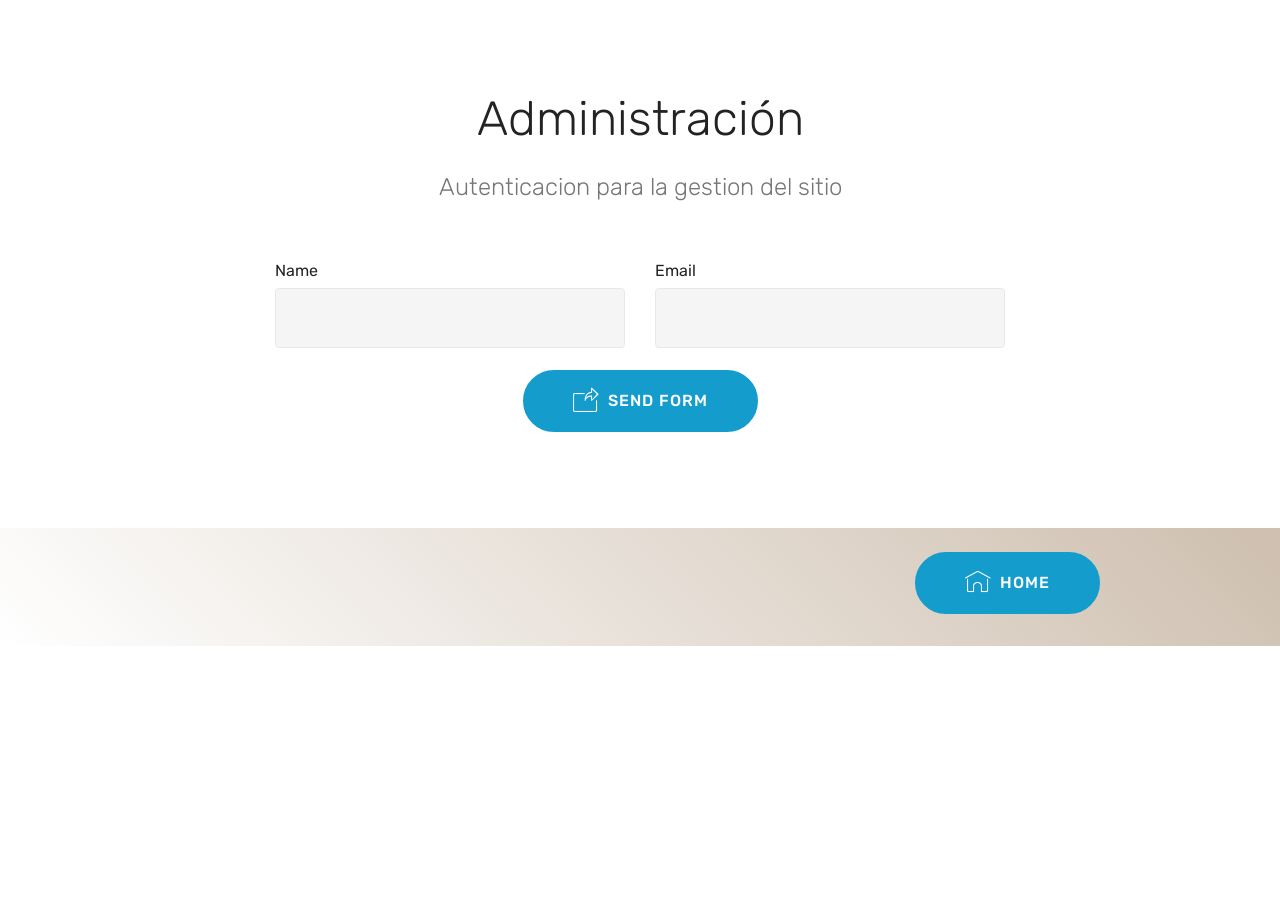
==== commit ec80fe9c: "pruebas conexion" ====
--- a/src/main/webapp/administra.html
+++ b/src/main/webapp/administra.html
@@ -6,9 +6,10 @@
   <meta http-equiv="X-UA-Compatible" content="IE=edge">
   <meta name="generator" content="Mobirise v4.7.6, mobirise.com">
   <meta name="viewport" content="width=device-width, initial-scale=1, minimum-scale=1">
-  <link rel="shortcut icon" href="assets/images/logo-corporativo-unir-1-122x60.jpg" type="image/x-icon">
+  <link rel="shortcut icon" href="assets/images/logo-corporativo-unir-1-248x123.jpg" type="image/x-icon">
   <meta name="description" content="Website Builder Description">
   <title>administra</title>
+  <link rel="stylesheet" href="assets/web/assets/mobirise-icons/mobirise-icons.css">
   <link rel="stylesheet" href="assets/tether/tether.min.css">
   <link rel="stylesheet" href="assets/bootstrap/css/bootstrap.min.css">
   <link rel="stylesheet" href="assets/bootstrap/css/bootstrap-grid.min.css">
@@ -40,7 +41,7 @@
             <div class="media-container-column col-lg-8" data-form-type="formoid">
                     <div data-form-alert="" hidden="">GRACIAS</div>
             
-                    <form class="mbr-form" action="https://mobirise.com/" method="post" data-form-title="Mobirise Form"><input type="hidden" name="email" data-form-email="true" value="Ipz2RAvZMnTRL8A3OuPUV4j29T8P5VPYqhgwn8iJYJGTXv1GTcGL+84+UZfvn0Dc9oRqTUjliE+okbASjLWRcMv5nC27DkCuWOg7b8nq8BiGVfUMK4Eyf81vHFym4gHz" data-form-field="Email">
+                    <form class="mbr-form" action="https://mobirise.com/" method="post" data-form-title="Mobirise Form"><input type="hidden" name="email" data-form-email="true" value="OJ7wrDB0K7KNXN2bFSFrQr6Y6xrfnzUsycail8SAXbBxtVkd8iuX3+yr+pc6CNy6s1vw8pXOjhr8yxtEdOBCcemNLUVQqb60rGHjK5i3SUtREI+2HcYEP3ahNOCPs9+A" data-form-field="Email">
                         <div class="row row-sm-offset">
                             <div class="col-md-4 multi-horizontal" data-for="name">
                                 <div class="form-group">
@@ -58,17 +59,33 @@
                         </div>
                         
             
-                        <span class="input-group-btn">
-                            <button href="" type="submit" class="btn btn-primary btn-form display-4">SEND FORM</button>
-                        </span>
+                        <span class="input-group-btn"><button href="" type="submit" class="btn btn-primary btn-form display-4"><span class="mbri-share mbr-iconfont mbr-iconfont-btn"></span>SEND FORM</button></span>
                     </form>
             </div>
         </div>
     </div>
 </section>
 
+<section class="engine"><a href="https://mobirise.me/v">html templates</a></section><section class="mbr-section info1 cid-qXdPMbOftx" id="info1-1a">
 
-  <section class="engine"><a href="https://mobirise.me/d">free website maker</a></section><script src="assets/web/assets/jquery/jquery.min.js"></script>
+    
+
+    
+    <div class="container">
+        <div class="row justify-content-center content-row">
+            <div class="media-container-column title col-12 col-lg-7 col-md-6">
+                
+                
+            </div>
+            <div class="media-container-column col-12 col-lg-3 col-md-4">
+                <div class="mbr-section-btn align-right py-4"><a class="btn btn-primary display-4" href="index.html"><span class="mbri-home mbr-iconfont mbr-iconfont-btn"></span>HOME</a></div>
+            </div>
+        </div>
+    </div>
+</section>
+
+
+  <script src="assets/web/assets/jquery/jquery.min.js"></script>
   <script src="assets/popper/popper.min.js"></script>
   <script src="assets/tether/tether.min.js"></script>
   <script src="assets/bootstrap/js/bootstrap.min.js"></script>
--- a/src/main/webapp/assets/web/assets/mobirise-icons/mobirise-icons.css
+++ b/src/main/webapp/assets/web/assets/mobirise-icons/mobirise-icons.css
@@ -0,0 +1,476 @@
+@font-face {
+  font-family: 'MobiriseIcons';
+  src:  url('mobirise-icons.eot?spat4u');
+  src:  url('mobirise-icons.eot?spat4u#iefix') format('embedded-opentype'),
+    url('mobirise-icons.ttf?spat4u') format('truetype'),
+    url('mobirise-icons.woff?spat4u') format('woff'),
+    url('mobirise-icons.svg?spat4u#MobiriseIcons') format('svg');
+  font-weight: normal;
+  font-style: normal;
+}
+
+[class^="mbri-"], [class*=" mbri-"] {
+  /* use !important to prevent issues with browser extensions that change fonts */
+  font-family: MobiriseIcons !important;
+  speak: none;
+  font-style: normal;
+  font-weight: normal;
+  font-variant: normal;
+  text-transform: none;
+  line-height: 1;
+
+  /* Better Font Rendering =========== */
+  -webkit-font-smoothing: antialiased;
+  -moz-osx-font-smoothing: grayscale;
+}
+
+.mbri-add-submenu:before {
+  content: "\e900";
+}
+.mbri-alert:before {
+  content: "\e901";
+}
+.mbri-align-center:before {
+  content: "\e902";
+}
+.mbri-align-justify:before {
+  content: "\e903";
+}
+.mbri-align-left:before {
+  content: "\e904";
+}
+.mbri-align-right:before {
+  content: "\e905";
+}
+.mbri-android:before {
+  content: "\e906";
+}
+.mbri-apple:before {
+  content: "\e907";
+}
+.mbri-arrow-down:before {
+  content: "\e908";
+}
+.mbri-arrow-next:before {
+  content: "\e909";
+}
+.mbri-arrow-prev:before {
+  content: "\e90a";
+}
+.mbri-arrow-up:before {
+  content: "\e90b";
+}
+.mbri-bold:before {
+  content: "\e90c";
+}
+.mbri-bookmark:before {
+  content: "\e90d";
+}
+.mbri-bootstrap:before {
+  content: "\e90e";
+}
+.mbri-briefcase:before {
+  content: "\e90f";
+}
+.mbri-browse:before {
+  content: "\e910";
+}
+.mbri-bulleted-list:before {
+  content: "\e911";
+}
+.mbri-calendar:before {
+  content: "\e912";
+}
+.mbri-camera:before {
+  content: "\e913";
+}
+.mbri-cart-add:before {
+  content: "\e914";
+}
+.mbri-cart-full:before {
+  content: "\e915";
+}
+.mbri-cash:before {
+  content: "\e916";
+}
+.mbri-change-style:before {
+  content: "\e917";
+}
+.mbri-chat:before {
+  content: "\e918";
+}
+.mbri-clock:before {
+  content: "\e919";
+}
+.mbri-close:before {
+  content: "\e91a";
+}
+.mbri-cloud:before {
+  content: "\e91b";
+}
+.mbri-code:before {
+  content: "\e91c";
+}
+.mbri-contact-form:before {
+  content: "\e91d";
+}
+.mbri-credit-card:before {
+  content: "\e91e";
+}
+.mbri-cursor-click:before {
+  content: "\e91f";
+}
+.mbri-cust-feedback:before {
+  content: "\e920";
+}
+.mbri-database:before {
+  content: "\e921";
+}
+.mbri-delivery:before {
+  content: "\e922";
+}
+.mbri-desktop:before {
+  content: "\e923";
+}
+.mbri-devices:before {
+  content: "\e924";
+}
+.mbri-down:before {
+  content: "\e925";
+}
+.mbri-download:before {
+  content: "\e989";
+}
+.mbri-drag-n-drop:before {
+  content: "\e927";
+}
+.mbri-drag-n-drop2:before {
+  content: "\e928";
+}
+.mbri-edit:before {
+  content: "\e929";
+}
+.mbri-edit2:before {
+  content: "\e92a";
+}
+.mbri-error:before {
+  content: "\e92b";
+}
+.mbri-extension:before {
+  content: "\e92c";
+}
+.mbri-features:before {
+  content: "\e92d";
+}
+.mbri-file:before {
+  content: "\e92e";
+}
+.mbri-flag:before {
+  content: "\e92f";
+}
+.mbri-folder:before {
+  content: "\e930";
+}
+.mbri-gift:before {
+  content: "\e931";
+}
+.mbri-github:before {
+  content: "\e932";
+}
+.mbri-globe:before {
+  content: "\e933";
+}
+.mbri-globe-2:before {
+  content: "\e934";
+}
+.mbri-growing-chart:before {
+  content: "\e935";
+}
+.mbri-hearth:before {
+  content: "\e936";
+}
+.mbri-help:before {
+  content: "\e937";
+}
+.mbri-home:before {
+  content: "\e938";
+}
+.mbri-hot-cup:before {
+  content: "\e939";
+}
+.mbri-idea:before {
+  content: "\e93a";
+}
+.mbri-image-gallery:before {
+  content: "\e93b";
+}
+.mbri-image-slider:before {
+  content: "\e93c";
+}
+.mbri-info:before {
+  content: "\e93d";
+}
+.mbri-italic:before {
+  content: "\e93e";
+}
+.mbri-key:before {
+  content: "\e93f";
+}
+.mbri-laptop:before {
+  content: "\e940";
+}
+.mbri-layers:before {
+  content: "\e941";
+}
+.mbri-left-right:before {
+  content: "\e942";
+}
+.mbri-left:before {
+  content: "\e943";
+}
+.mbri-letter:before {
+  content: "\e944";
+}
+.mbri-like:before {
+  content: "\e945";
+}
+.mbri-link:before {
+  content: "\e946";
+}
+.mbri-lock:before {
+  content: "\e947";
+}
+.mbri-login:before {
+  content: "\e948";
+}
+.mbri-logout:before {
+  content: "\e949";
+}
+.mbri-magic-stick:before {
+  content: "\e94a";
+}
+.mbri-map-pin:before {
+  content: "\e94b";
+}
+.mbri-menu:before {
+  content: "\e94c";
+}
+.mbri-mobile:before {
+  content: "\e94d";
+}
+.mbri-mobile2:before {
+  content: "\e94e";
+}
+.mbri-mobirise:before {
+  content: "\e94f";
+}
+.mbri-more-horizontal:before {
+  content: "\e950";
+}
+.mbri-more-vertical:before {
+  content: "\e951";
+}
+.mbri-music:before {
+  content: "\e952";
+}
+.mbri-new-file:before {
+  content: "\e953";
+}
+.mbri-numbered-list:before {
+  content: "\e954";
+}
+.mbri-opened-folder:before {
+  content: "\e955";
+}
+.mbri-pages:before {
+  content: "\e956";
+}
+.mbri-paper-plane:before {
+  content: "\e957";
+}
+.mbri-paperclip:before {
+  content: "\e958";
+}
+.mbri-photo:before {
+  content: "\e959";
+}
+.mbri-photos:before {
+  content: "\e95a";
+}
+.mbri-pin:before {
+  content: "\e95b";
+}
+.mbri-play:before {
+  content: "\e95c";
+}
+.mbri-plus:before {
+  content: "\e95d";
+}
+.mbri-preview:before {
+  content: "\e95e";
+}
+.mbri-print:before {
+  content: "\e95f";
+}
+.mbri-protect:before {
+  content: "\e960";
+}
+.mbri-question:before {
+  content: "\e961";
+}
+.mbri-quote-left:before {
+  content: "\e962";
+}
+.mbri-quote-right:before {
+  content: "\e963";
+}
+.mbri-refresh:before {
+  content: "\e964";
+}
+.mbri-responsive:before {
+  content: "\e965";
+}
+.mbri-right:before {
+  content: "\e966";
+}
+.mbri-rocket:before {
+  content: "\e967";
+}
+.mbri-sad-face:before {
+  content: "\e968";
+}
+.mbri-sale:before {
+  content: "\e969";
+}
+.mbri-save:before {
+  content: "\e96a";
+}
+.mbri-search:before {
+  content: "\e96b";
+}
+.mbri-setting:before {
+  content: "\e96c";
+}
+.mbri-setting2:before {
+  content: "\e96d";
+}
+.mbri-setting3:before {
+  content: "\e96e";
+}
+.mbri-share:before {
+  content: "\e96f";
+}
+.mbri-shopping-bag:before {
+  content: "\e970";
+}
+.mbri-shopping-basket:before {
+  content: "\e971";
+}
+.mbri-shopping-cart:before {
+  content: "\e972";
+}
+.mbri-sites:before {
+  content: "\e973";
+}
+.mbri-smile-face:before {
+  content: "\e974";
+}
+.mbri-speed:before {
+  content: "\e975";
+}
+.mbri-star:before {
+  content: "\e976";
+}
+.mbri-success:before {
+  content: "\e977";
+}
+.mbri-sun:before {
+  content: "\e978";
+}
+.mbri-sun2:before {
+  content: "\e979";
+}
+.mbri-tablet:before {
+  content: "\e97a";
+}
+.mbri-tablet-vertical:before {
+  content: "\e97b";
+}
+.mbri-target:before {
+  content: "\e97c";
+}
+.mbri-timer:before {
+  content: "\e97d";
+}
+.mbri-to-ftp:before {
+  content: "\e97e";
+}
+.mbri-to-local-drive:before {
+  content: "\e97f";
+}
+.mbri-touch-swipe:before {
+  content: "\e980";
+}
+.mbri-touch:before {
+  content: "\e981";
+}
+.mbri-trash:before {
+  content: "\e982";
+}
+.mbri-underline:before {
+  content: "\e983";
+}
+.mbri-unlink:before {
+  content: "\e984";
+}
+.mbri-unlock:before {
+  content: "\e985";
+}
+.mbri-up-down:before {
+  content: "\e986";
+}
+.mbri-up:before {
+  content: "\e987";
+}
+.mbri-update:before {
+  content: "\e988";
+}
+.mbri-upload:before {
+ content: "\e926"; 
+}
+.mbri-user:before {
+  content: "\e98a";
+}
+.mbri-user2:before {
+  content: "\e98b";
+}
+.mbri-users:before {
+  content: "\e98c";
+}
+.mbri-video:before {
+  content: "\e98d";
+}
+.mbri-video-play:before {
+  content: "\e98e";
+}
+.mbri-watch:before {
+  content: "\e98f";
+}
+.mbri-website-theme:before {
+  content: "\e990";
+}
+.mbri-wifi:before {
+  content: "\e991";
+}
+.mbri-windows:before {
+  content: "\e992";
+}
+.mbri-zoom-out:before {
+  content: "\e993";
+}
+.mbri-redo:before {
+  content: "\e994";
+}
+.mbri-undo:before {
+  content: "\e995";
+}
--- a/src/main/webapp/assets/mobirise/css/mbr-additional.css
+++ b/src/main/webapp/assets/mobirise/css/mbr-additional.css
@@ -2153,7 +2153,7 @@
 .cid-qTxnY58KSo {
   padding-top: 105px;
   padding-bottom: 105px;
-  background-image: url("../../../assets/images/background5.jpg");
+  background-image: url("../../../assets/images/mbr-1631x1080.jpg");
 }
 .cid-qTxoJTQbqY {
   padding-top: 30px;
@@ -3123,6 +3123,18 @@
   display: block;
   text-align: center;
 }
+.cid-qXdPMbOftx {
+  padding-top: 0px;
+  padding-bottom: 0px;
+  background-color: #ffffff;
+  background: linear-gradient(45deg, #ffffff, #cebfaf);
+}
+.cid-qXdPMbOftx .mbr-section-subtitle {
+  color: #767676;
+}
+.cid-qXdPMbOftx .btn {
+  margin: 0 0 .5rem 0;
+}
 .cid-qTzeGlJww5 {
   padding-top: 45px;
   padding-bottom: 45px;
@@ -3221,6 +3233,155 @@
     padding: 15px;
   }
 }
+.cid-qTzdVoeZ1x {
+  padding-top: 90px;
+  padding-bottom: 90px;
+  background-color: #ffffff;
+}
+.cid-qTzdVoeZ1x .mbr-section-subtitle {
+  color: #767676;
+}
+.cid-qTzdVoeZ1x .btn {
+  margin: 0 0 .5rem 0;
+}
+.cid-qTDcucu2Kk {
+  padding-top: 30px;
+  padding-bottom: 30px;
+  background-color: #ffffff;
+}
+.cid-qTDcucu2Kk .mbr-text,
+.cid-qTDcucu2Kk blockquote {
+  color: #767676;
+}
+.cid-qTzdqtK1IP {
+  padding-top: 90px;
+  padding-bottom: 90px;
+  background-color: #efefef;
+}
+.cid-qTzdqtK1IP .card-img {
+  background-color: #fff;
+}
+.cid-qTzdqtK1IP .card-box {
+  background-color: #ffffff;
+  padding: 2rem;
+}
+.cid-qTzdqtK1IP h4 {
+  font-weight: 500;
+  margin-bottom: 0;
+  text-align: left;
+}
+.cid-qTzdqtK1IP p {
+  text-align: left;
+}
+.cid-qTzdqtK1IP .mbr-text {
+  color: #767676;
+}
+.cid-qTzdqtK1IP .card-wrapper {
+  height: 100%;
+  box-shadow: 0px 0px 0px 0px rgba(0, 0, 0, 0);
+  transition: box-shadow 0.3s;
+}
+.cid-qTzdqtK1IP .card-wrapper:hover {
+  box-shadow: 0px 0px 30px 0px rgba(0, 0, 0, 0.05);
+  transition: box-shadow 0.3s;
+}
+@media (min-width: 992px) {
+  .cid-qTzdqtK1IP .my-col {
+    flex: 0 0 20%;
+    max-width: 20%;
+    padding: 15px;
+  }
+}
+.cid-qTzdYzCsZj {
+  padding-top: 90px;
+  padding-bottom: 90px;
+  background-color: #f9f9f9;
+}
+.cid-qTzdYzCsZj .mbr-section-subtitle {
+  color: #767676;
+}
+.cid-qTzdYzCsZj .container-table {
+  margin: 0 auto;
+}
+.cid-qTzdYzCsZj .scroll {
+  overflow-x: auto;
+  padding: 0;
+}
+.cid-qTzdYzCsZj .dataTables_wrapper {
+  display: block;
+}
+.cid-qTzdYzCsZj .dataTables_wrapper .search {
+  margin-bottom: .5rem;
+}
+.cid-qTzdYzCsZj .dataTables_wrapper .table {
+  overflow-x: auto;
+}
+.cid-qTzdYzCsZj table {
+  width: 100% !important;
+  margin-top: 6px;
+  border: 1px solid #cccccc;
+  margin-bottom: 0;
+}
+.cid-qTzdYzCsZj table th {
+  border-top: none;
+  transition: all .2s;
+  border-bottom: none;
+}
+.cid-qTzdYzCsZj table th:hover {
+  background: #cccccc;
+  color: #000000;
+}
+.cid-qTzdYzCsZj table td {
+  border-top: 1px solid #cccccc;
+}
+.cid-qTzdYzCsZj table.table {
+  background: #ffffff;
+}
+.cid-qTzdYzCsZj .dataTables_filter {
+  text-align: right;
+  margin-bottom: .5rem;
+}
+.cid-qTzdYzCsZj .dataTables_filter label {
+  display: inline;
+  white-space: normal !important;
+}
+.cid-qTzdYzCsZj .dataTables_filter input {
+  display: inline;
+  width: auto;
+  margin-left: .5rem;
+  border-radius: 100px;
+  padding-left: 1rem;
+}
+.cid-qTzdYzCsZj .dataTables_info {
+  padding-bottom: 1rem;
+  padding-top: 1rem;
+  white-space: normal !important;
+}
+@media (max-width: 992px) {
+  .cid-qTzdYzCsZj .dataTables_filter {
+    text-align: center;
+  }
+}
+@media (max-width: 350px) {
+  .cid-qTzdYzCsZj .dataTables_filter {
+    text-align: center;
+  }
+  .cid-qTzdYzCsZj .dataTables_filter input {
+    width: 100% !important;
+    margin-left: 0 !important;
+  }
+}
+.cid-qV3ulkDwSq {
+  padding-top: 0px;
+  padding-bottom: 0px;
+  background-color: #ffffff;
+}
+.cid-qV3ulkDwSq .mbr-section-subtitle {
+  color: #767676;
+}
+.cid-qV3ulkDwSq .btn {
+  margin: 0 0 .5rem 0;
+}
 .cid-qTzmjIIX31 {
   padding-top: 45px;
   padding-bottom: 45px;
@@ -3317,6 +3478,85 @@
     flex: 0 0 20%;
     max-width: 20%;
     padding: 15px;
+  }
+}
+.cid-qTUpFCf8TQ {
+  padding-top: 15px;
+  padding-bottom: 15px;
+  background-color: #f9f9f9;
+}
+.cid-qTUpFCf8TQ .mbr-section-subtitle {
+  color: #767676;
+}
+.cid-qTUpFCf8TQ .container-table {
+  margin: 0 auto;
+}
+.cid-qTUpFCf8TQ .scroll {
+  overflow-x: auto;
+  padding: 0;
+}
+.cid-qTUpFCf8TQ .dataTables_wrapper {
+  display: block;
+}
+.cid-qTUpFCf8TQ .dataTables_wrapper .search {
+  margin-bottom: .5rem;
+}
+.cid-qTUpFCf8TQ .dataTables_wrapper .table {
+  overflow-x: auto;
+}
+.cid-qTUpFCf8TQ table {
+  width: 100% !important;
+  margin-top: 6px;
+  border: 1px solid #cccccc;
+  margin-bottom: 0;
+}
+.cid-qTUpFCf8TQ table th {
+  border-top: none;
+  transition: all .2s;
+  border-bottom: none;
+}
+.cid-qTUpFCf8TQ table th:hover {
+  background: #cccccc;
+  color: #000000;
+}
+.cid-qTUpFCf8TQ table td {
+  border-top: 1px solid #cccccc;
+}
+.cid-qTUpFCf8TQ table.table {
+  background: #ffffff;
+}
+.cid-qTUpFCf8TQ .dataTables_filter {
+  text-align: right;
+  margin-bottom: .5rem;
+}
+.cid-qTUpFCf8TQ .dataTables_filter label {
+  display: inline;
+  white-space: normal !important;
+}
+.cid-qTUpFCf8TQ .dataTables_filter input {
+  display: inline;
+  width: auto;
+  margin-left: .5rem;
+  border-radius: 100px;
+  padding-left: 1rem;
+}
+.cid-qTUpFCf8TQ .dataTables_info {
+  padding-bottom: 1rem;
+  padding-top: 1rem;
+  white-space: normal !important;
+}
+@media (max-width: 992px) {
+  .cid-qTUpFCf8TQ .dataTables_filter {
+    text-align: center;
+  }
+}
+@media (max-width: 350px) {
+  .cid-qTUpFCf8TQ .dataTables_filter {
+    text-align: center;
+  }
+  .cid-qTUpFCf8TQ .dataTables_filter input {
+    width: 100% !important;
+    margin-left: 0 !important;
   }
 }
 .cid-qTzq6lEpf1 .navbar {
@@ -4875,141 +5115,3 @@
 .cid-qTzqpc4I3r .dropdown-item:hover {
   color: #767676 !important;
 }
-.cid-qTzdVoeZ1x {
-  padding-top: 90px;
-  padding-bottom: 90px;
-  background-color: #ffffff;
-}
-.cid-qTzdVoeZ1x .mbr-section-subtitle {
-  color: #767676;
-}
-.cid-qTzdVoeZ1x .btn {
-  margin: 0 0 .5rem 0;
-}
-.cid-qTDcucu2Kk {
-  padding-top: 30px;
-  padding-bottom: 30px;
-  background-color: #ffffff;
-}
-.cid-qTDcucu2Kk .mbr-text,
-.cid-qTDcucu2Kk blockquote {
-  color: #767676;
-}
-.cid-qTzdqtK1IP {
-  padding-top: 90px;
-  padding-bottom: 90px;
-  background-color: #efefef;
-}
-.cid-qTzdqtK1IP .card-img {
-  background-color: #fff;
-}
-.cid-qTzdqtK1IP .card-box {
-  background-color: #ffffff;
-  padding: 2rem;
-}
-.cid-qTzdqtK1IP h4 {
-  font-weight: 500;
-  margin-bottom: 0;
-  text-align: left;
-}
-.cid-qTzdqtK1IP p {
-  text-align: left;
-}
-.cid-qTzdqtK1IP .mbr-text {
-  color: #767676;
-}
-.cid-qTzdqtK1IP .card-wrapper {
-  height: 100%;
-  box-shadow: 0px 0px 0px 0px rgba(0, 0, 0, 0);
-  transition: box-shadow 0.3s;
-}
-.cid-qTzdqtK1IP .card-wrapper:hover {
-  box-shadow: 0px 0px 30px 0px rgba(0, 0, 0, 0.05);
-  transition: box-shadow 0.3s;
-}
-@media (min-width: 992px) {
-  .cid-qTzdqtK1IP .my-col {
-    flex: 0 0 20%;
-    max-width: 20%;
-    padding: 15px;
-  }
-}
-.cid-qTzdYzCsZj {
-  padding-top: 90px;
-  padding-bottom: 90px;
-  background-color: #f9f9f9;
-}
-.cid-qTzdYzCsZj .mbr-section-subtitle {
-  color: #767676;
-}
-.cid-qTzdYzCsZj .container-table {
-  margin: 0 auto;
-}
-.cid-qTzdYzCsZj .scroll {
-  overflow-x: auto;
-  padding: 0;
-}
-.cid-qTzdYzCsZj .dataTables_wrapper {
-  display: block;
-}
-.cid-qTzdYzCsZj .dataTables_wrapper .search {
-  margin-bottom: .5rem;
-}
-.cid-qTzdYzCsZj .dataTables_wrapper .table {
-  overflow-x: auto;
-}
-.cid-qTzdYzCsZj table {
-  width: 100% !important;
-  margin-top: 6px;
-  border: 1px solid #cccccc;
-  margin-bottom: 0;
-}
-.cid-qTzdYzCsZj table th {
-  border-top: none;
-  transition: all .2s;
-  border-bottom: none;
-}
-.cid-qTzdYzCsZj table th:hover {
-  background: #cccccc;
-  color: #000000;
-}
-.cid-qTzdYzCsZj table td {
-  border-top: 1px solid #cccccc;
-}
-.cid-qTzdYzCsZj table.table {
-  background: #ffffff;
-}
-.cid-qTzdYzCsZj .dataTables_filter {
-  text-align: right;
-  margin-bottom: .5rem;
-}
-.cid-qTzdYzCsZj .dataTables_filter label {
-  display: inline;
-  white-space: normal !important;
-}
-.cid-qTzdYzCsZj .dataTables_filter input {
-  display: inline;
-  width: auto;
-  margin-left: .5rem;
-  border-radius: 100px;
-  padding-left: 1rem;
-}
-.cid-qTzdYzCsZj .dataTables_info {
-  padding-bottom: 1rem;
-  padding-top: 1rem;
-  white-space: normal !important;
-}
-@media (max-width: 992px) {
-  .cid-qTzdYzCsZj .dataTables_filter {
-    text-align: center;
-  }
-}
-@media (max-width: 350px) {
-  .cid-qTzdYzCsZj .dataTables_filter {
-    text-align: center;
-  }
-  .cid-qTzdYzCsZj .dataTables_filter input {
-    width: 100% !important;
-    margin-left: 0 !important;
-  }
-}
